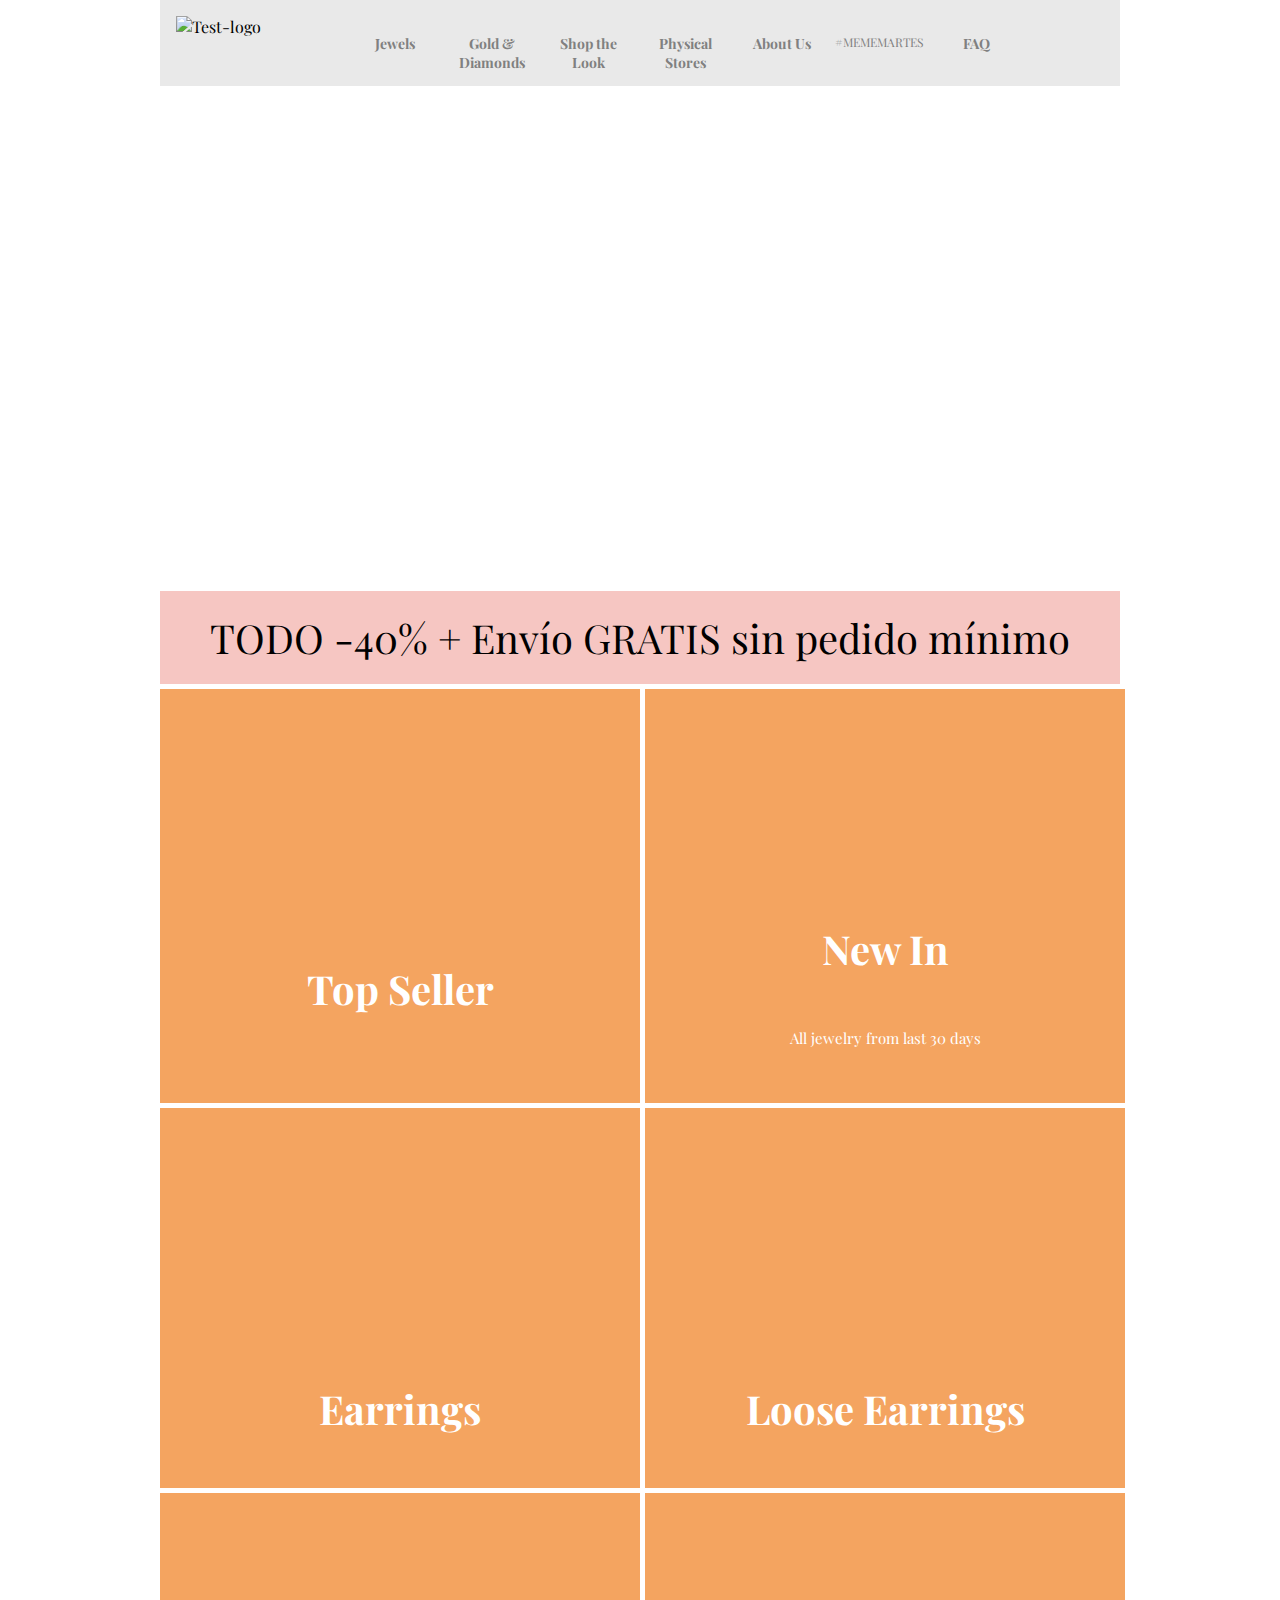
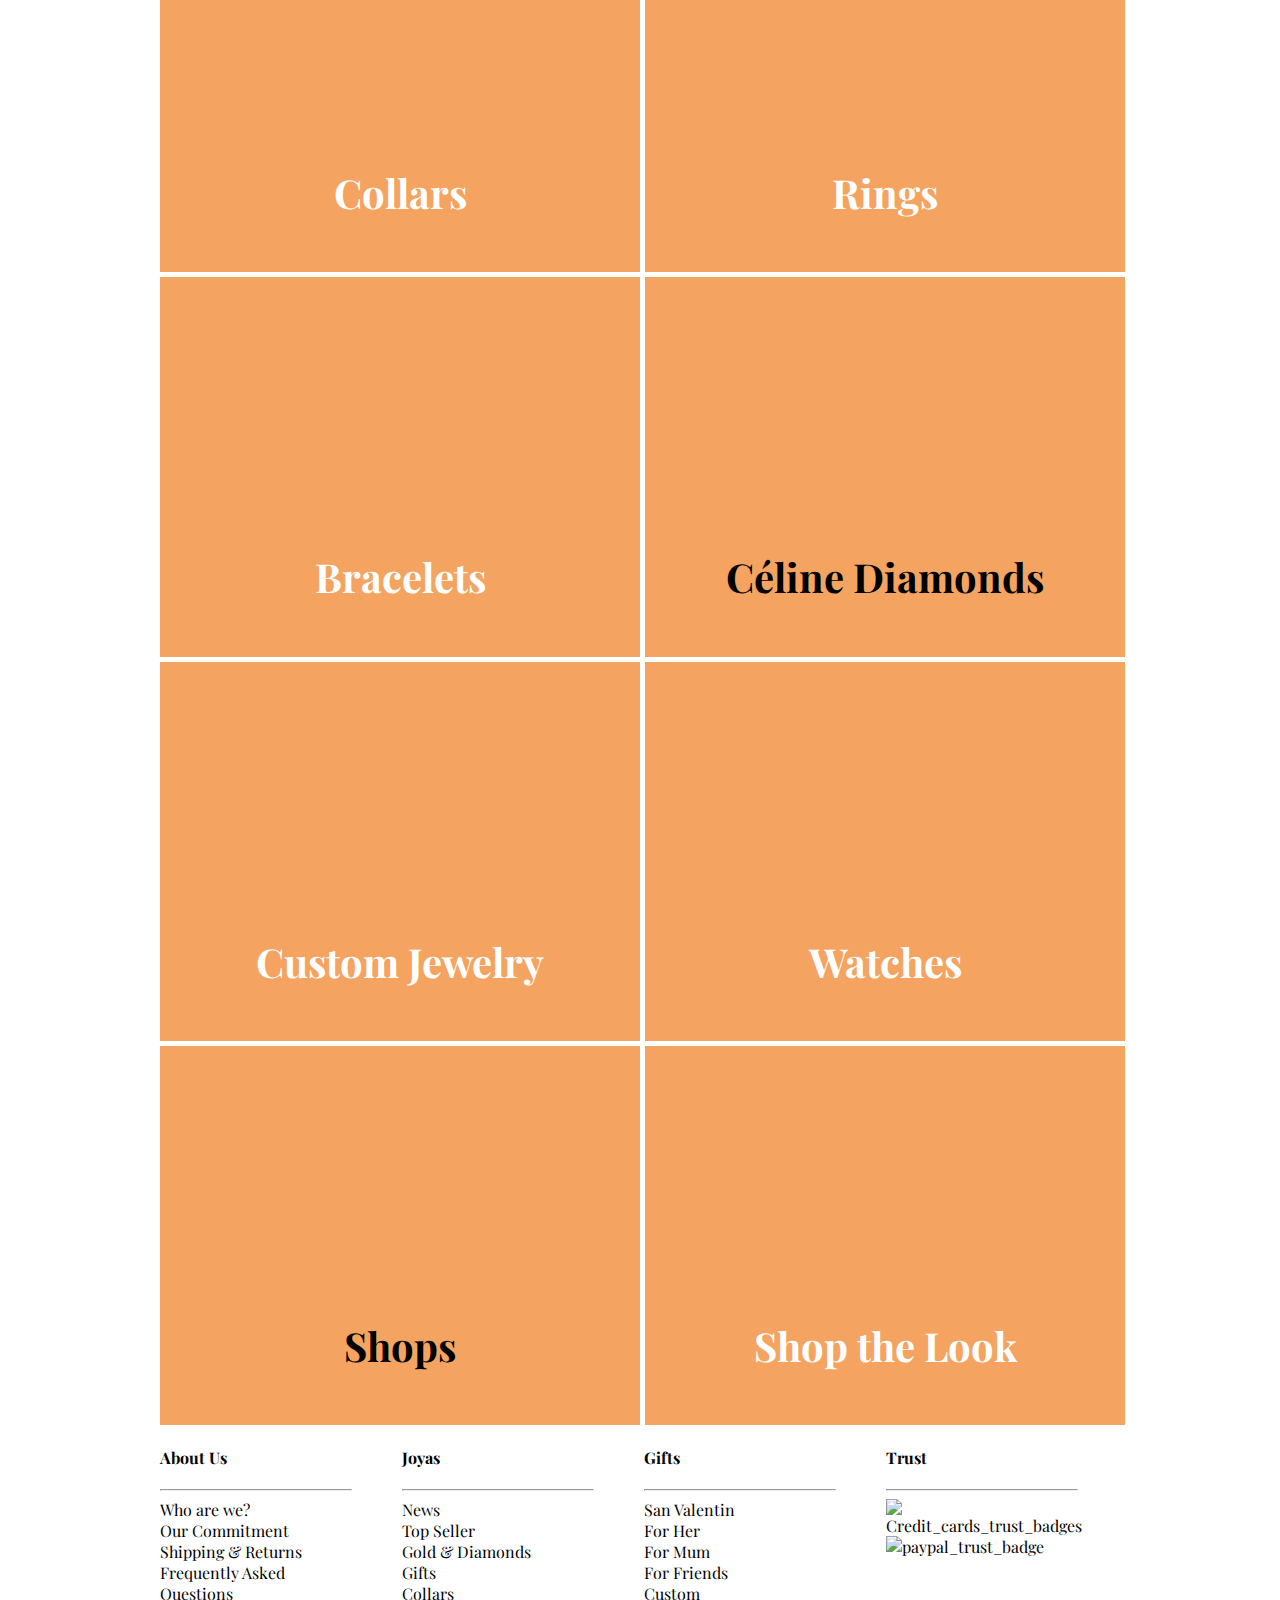
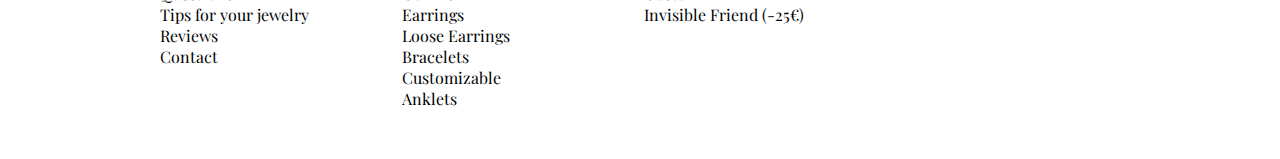
==== index.html @ 0b75e6f9 "Finished HomePag" ====
<!DOCTYPE html>
<html lang="en">
  <head>
    <meta charset="UTF-8" />
    <meta http-equiv="X-UA-Compatible" content="IE=edge" />
    <meta name="viewport" content="width=device-width, initial-scale=1.0" />
    <title>Web Site 2 Home Page</title>
    <link rel="stylesheet" href="style.css" />
  </head>
  <body>
    <div class="content_wrapper">
      <div class="header">
        <div class="logo">
            <img src="https://upload.wikimedia.org/wikipedia/commons/8/85/Logo-Test.png" alt="Test-logo" width="100%">
        </div>
        <nav class="navigation_menu">
          <a href="https://www.example.com/jewels"><h3>Jewels</h3></a>
          <a href="https://www.example.com/gold&diamonds"><h3>Gold & Diamonds</h3></a>
          <a href="https://www.example.com/shop_the_look"><h3>Shop the Look</h3></a>
          <a href="https://www.example.com/physical_stores"><h3>Physical Stores</h3></a>
          <a href="https://www.example.com/about_us"><h3>About Us</h3></a>
          <a href="https://www.example.com/mememartes"><h3></h3>#MEMEMARTES</h3></a>
          <a href="https://www.example.com/FAQ"><h3>FAQ</h3></a>
        </nav>
      </div>

      <div class="main_content">
        <div class="promo_banner">
          <div class="main_image"></div>
          <div class="banner_promo40">
            TODO -40% + Envío GRATIS sin pedido mínimo
          </div>
        </div>

        <div class="shop">
          <div class="Top_seller">
            <h4>Top Seller</h4>
          </div>

          <div class="new_in">
            <h4>New In</h4>
            <p>All jewelry from last 30 days</p>
          </div>

          <div class="Earrings">
            <h4>Earrings</h4>
          </div>

          <div class="Loose_Earrings">
            <h4>Loose Earrings</h4>
          </div>

          <div class="Collars">
            <h4>Collars</h4>
          </div>

          <div class="Rings">
            <h4>Rings</h4>
          </div>
          <div class="Bracelets">
            <h4>Bracelets</h4>
          </div>
          <div class="Céline_Diamonds">
            <h4>Céline Diamonds</h4>
          </div>
          <div class="Custom_jewelry">
            <h4>Custom Jewelry</h4>
          </div>
          <div class="Watches">
            <h4>Watches</h4>
          </div>

          <div class="Shops">
            <h4>Shops</h4>
          </div>

          <div class="Shop_the_Look">
            <h4>Shop the Look</h4>
          </div>

        </div>
      </div>

      <div class="footer">
        <div class="footer_nav_bar">
          <div class="Nosotros">
            <h4>About Us</h4>
            <hr />
            <li>Who are we?</li>
            <li>Our Commitment</li>
            <li>Shipping & Returns</li>
            <li>Frequently Asked Questions</li>
            <li>Tips for your jewelry</li>
            <li>Reviews</li>
            <li>Contact</li>
          </div>
          <div class="Joyas">
            <h4>Joyas</h4>
            <hr />
            <li>News</li>
            <li>Top Seller</li>
            <li>Gold & Diamonds</li>
            <li>Gifts</li>
            <li>Collars</li>
            <li>Earrings</li>
            <li>Loose Earrings</li>
            <li>Bracelets</li>
            <li>Customizable</li>
            <li>Anklets</li>
          </div>

          <div class="Regalos">
            <h4>Gifts</h4>
            <hr />
            <li>San Valentin</li>
            <li>For Her</li>
            <li>For Mum</li>
            <li>For Friends</li>
            <li>Custom</li>
            <li>Invisible Friend (-25€)</li>
          </div>
          
         <div class="Trust">
             <h4>Trust</h4>
             <hr />

            <img
             src="https://73wtqx1mav-flywheel.netdna-ssl.com/wp-content/uploads/2020/04/accepted-payment-trust-badge.jpg"
             alt="Credit_cards_trust_badges"
             width="100%"
            />

             <img src="https://www.clavistechnologies.com/wp-content/uploads/2017/02/paypal-logo-bw.png" alt="paypal_trust_badge" width="100%">
        </div>

    </div>
  </body>
</html>
---- style.css ----
@import url('https://fonts.googleapis.com/css2?family=Playfair+Display&display=swap');



body {
 font-family: 'Playfair Display', serif;
 max-width: 960px;
 margin: auto;
}
.content_wrapper {
margin: auto; 
}

 /* HEADER */

.header {
 display: grid;
 grid-template-columns: 20% 80%;
 background-color:#E9E9E9 ;
}

.logo {
 padding: 1em;
}

.navigation_menu {
 display: grid;
 grid-template-columns: repeat(7,1fr);
 font-size: 12px;
 text-align: center;
 padding-right: 100px;
 padding-top: 20px;
 gap: 10px;

 
}


 /* MAIN CONTENT */

.main_content {
 text-align: center;
 display: grid;
 grid-template-columns: 1fr;
 gap: 5px;
}

.main_image {
 height: 500px;
 background-image: url(https://images.pexels.com/photos/1338130/pexels-photo-1338130.jpeg?auto=compress&cs=tinysrgb&dpr=2&h=750&w=1260);
 background-size: cover;
 background-repeat: no-repeat;
 background-position: center;

}

 .promo_banner {
  display: grid;
  grid-template-columns: 1fr;
  gap: 5px;
  font-size: 40px;
  color: black;
 }

 .banner_promo40 {
  background-color: #F6C6C2;;
  padding-top: 20px;
  padding: 20px 0px 20px 0px;
 } 
 
 /* Shop Display */
 
 .shop {
  display: grid;
  grid-template-columns: 50% 50%;
  gap: 5px;
  font-size: 40px;
  color: white;
 }

 .shop > div {
  background-color: sandybrown;
  max-height: 468px;
  

  
 }

 .Top_seller {
  background-image: url(https://images.pexels.com/photos/458766/pexels-photo-458766.jpeg?auto=compress&cs=tinysrgb&h=750&w=1260);
  background-size: cover;
  background-position: bottom;
  padding-top: 220px;

  
  }

 .new_in {
  background-image: url(https://images.pexels.com/photos/1716539/pexels-photo-1716539.jpeg?auto=compress&cs=tinysrgb&h=750&w=1260);
 background-size: cover;
 background-position: center;
 padding-top: 180px;

 }

p {
 font-size: 15px;
 padding-bottom:40px;
}

 .Earrings {
  background-image: url(https://images.pexels.com/photos/7383107/pexels-photo-7383107.jpeg?auto=compress&cs=tinysrgb&h=750&w=1260);
  background-size: cover;
  background-position: center;
  padding-top: 220px;

 }
 .Loose_Earrings {
  background-image:url(https://images.pexels.com/photos/210645/pexels-photo-210645.jpeg?auto=compress&cs=tinysrgb&h=750&w=1260);
  background-size: cover;
  background-position: center;
  padding-top: 220px;

 }
 
 .Collars {
  background-image: url(https://images.pexels.com/photos/1454171/pexels-photo-1454171.jpeg?auto=compress&cs=tinysrgb&h=750&w=1260);
  background-size: cover;
  background-position: bottom;
  padding-top: 220px;

 }

 .Rings {
  background-image: url(https://images.pexels.com/photos/567952/pexels-photo-567952.jpeg?auto=compress&cs=tinysrgb&h=750&w=1260);
  background-size: cover;
  background-position: center;
  padding-top: 220px;

 }
 

 .Bracelets {
  background-image:url(https://images.pexels.com/photos/1191531/pexels-photo-1191531.jpeg?auto=compress&cs=tinysrgb&h=750&w=1260);
  background-size: cover;
  background-position: center;
  padding-top: 220px;

 }

 .Céline_Diamonds { 
  background-image:url(https://images.pexels.com/photos/3474504/pexels-photo-3474504.jpeg?auto=compress&cs=tinysrgb&h=750&w=1260);
  background-size: cover;
  padding-top: 220px;
  color: black;

 }

  .Custom_jewelry {
   background-image:url(https://images.pexels.com/photos/185489/pexels-photo-185489.jpeg?auto=compress&cs=tinysrgb&dpr=1&w=500);
   background-size: cover;
   background-position: center;
   padding-top: 220px;

  }
 

 .Watches {
  background-image:url(https://images.pexels.com/photos/157627/watch-fashion-accessories-clothes-157627.jpeg?auto=compress&cs=tinysrgb&h=750&w=1260);
  background-size: cover;
  background-position: bottom;
  padding-top: 220px;
 }

 .Shops {
  background-image:url(https://images.pexels.com/photos/3965545/pexels-photo-3965545.jpeg?auto=compress&cs=tinysrgb&h=750&w=1260);
  background-size: cover;
  background-position: center;
  color: black;
  padding-top: 220px;

 }

 .Shop_the_Look {
  background-image:url(https://images.pexels.com/photos/3064352/pexels-photo-3064352.jpeg?auto=compress&cs=tinysrgb&h=750&w=1260);
  background-size: cover;
  background-position: center;
  padding-top: 220px;

 }


 /* FOOTER */

.footer {
 display: grid;
 grid-template-columns: 1fr;
 padding-bottom: 50px;
}
 
.footer_nav_bar {
 display: grid;
 grid-template-columns: 20% 20% 20% 20%;
 gap: 50px;
}

hr {

}

li {
 list-style-type: none;
}

a:link {
 color: grey;
 text-decoration: none;
}
a:hover {
 color: black;
}
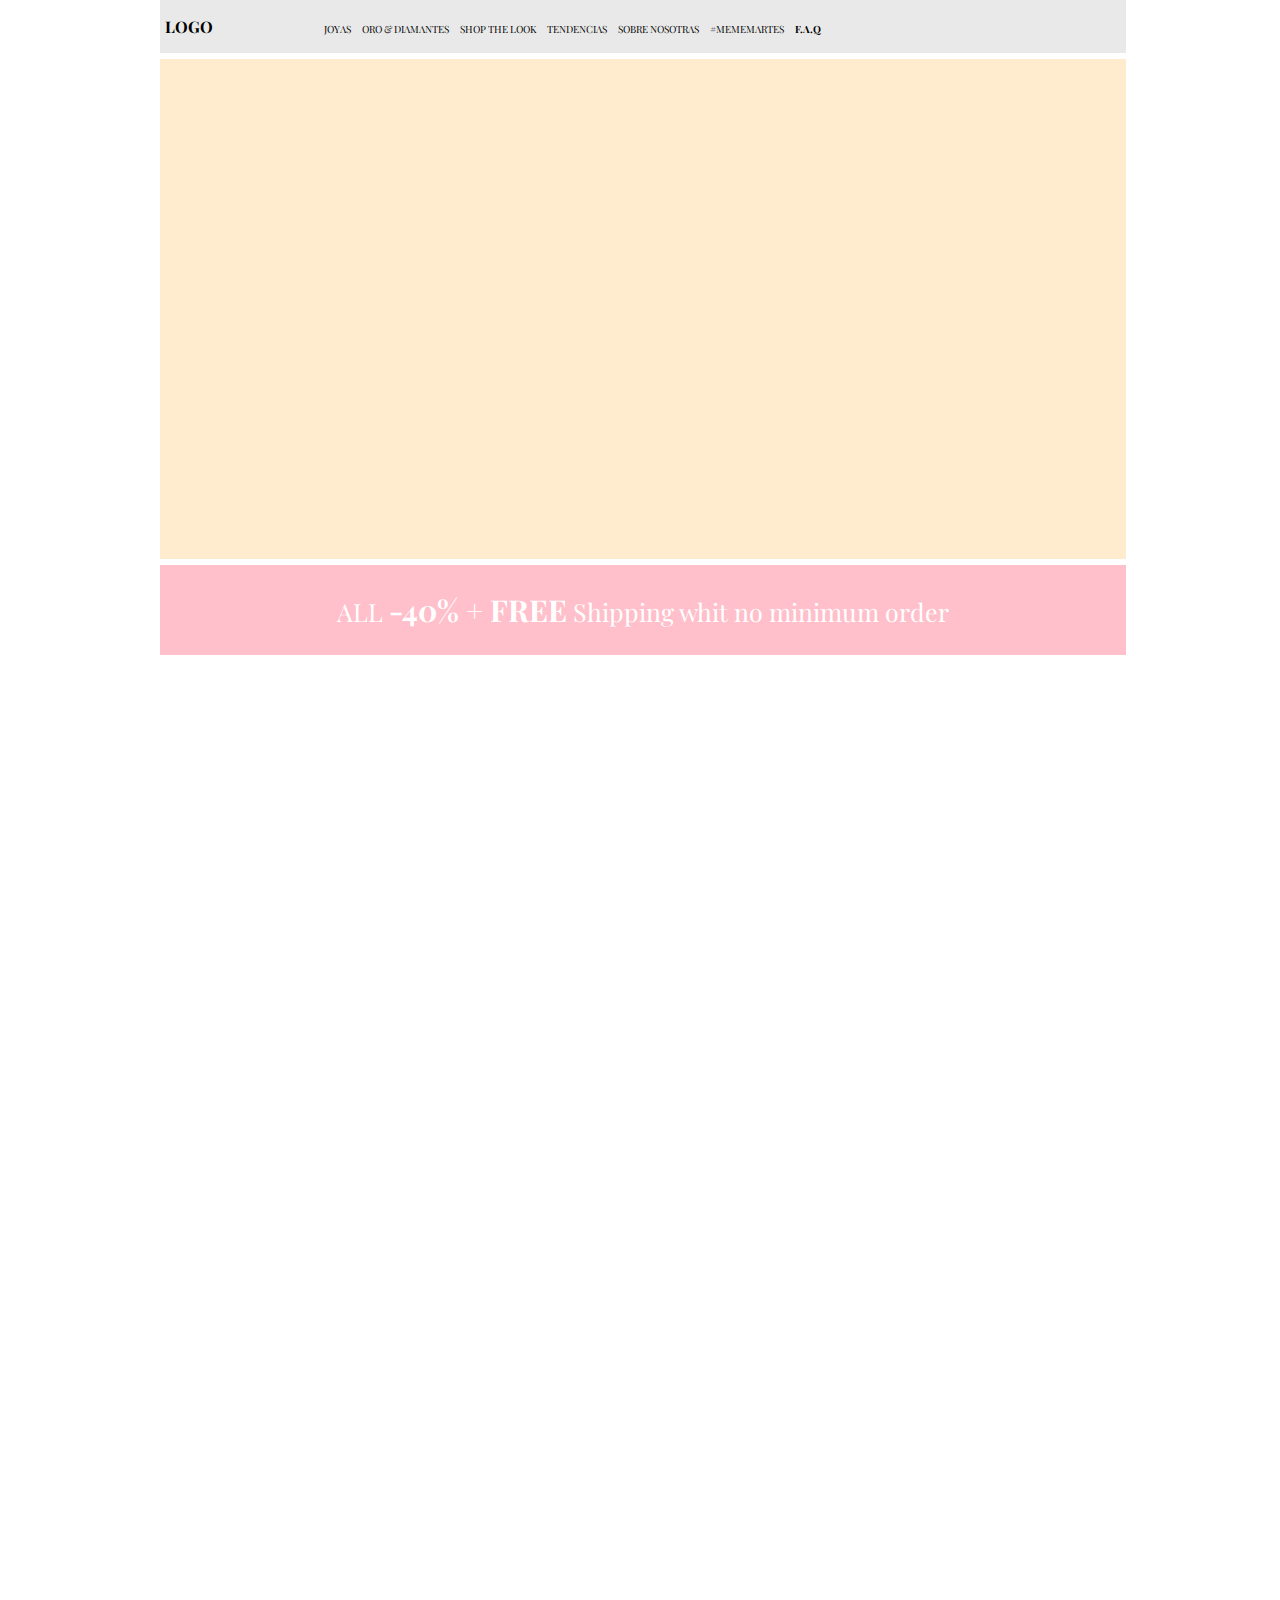
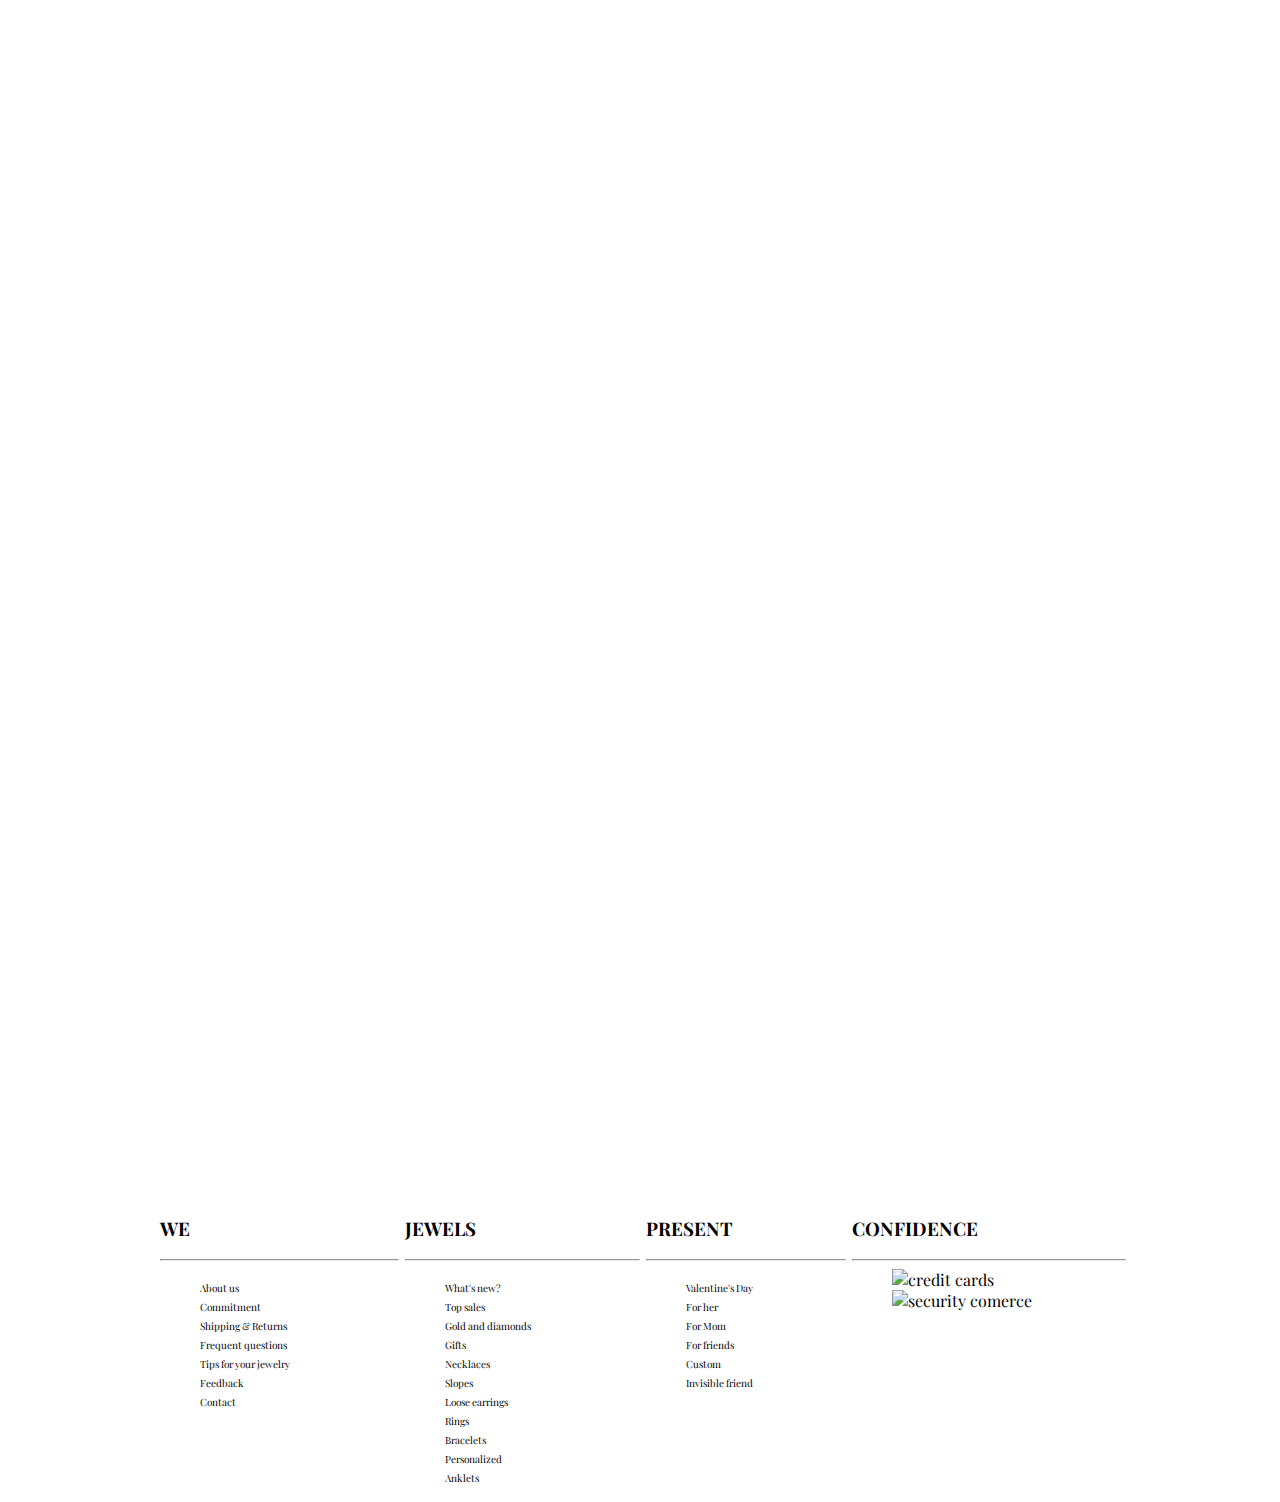
==== commit c5dc632b: "def 2day" ====
--- a/index.html
+++ b/index.html
@@ -1,138 +1,147 @@
 <!DOCTYPE html>
 <html lang="en">
-  <head>
-    <meta charset="UTF-8" />
-    <meta http-equiv="X-UA-Compatible" content="IE=edge" />
-    <meta name="viewport" content="width=device-width, initial-scale=1.0" />
-    <title>Web Site 2 Home Page</title>
-    <link rel="stylesheet" href="style.css" />
-  </head>
-  <body>
-    <div class="content_wrapper">
-      <div class="header">
-        <div class="logo">
-            <img src="https://upload.wikimedia.org/wikipedia/commons/8/85/Logo-Test.png" alt="Test-logo" width="100%">
-        </div>
-        <nav class="navigation_menu">
-          <a href="https://www.example.com/jewels"><h3>Jewels</h3></a>
-          <a href="https://www.example.com/gold&diamonds"><h3>Gold & Diamonds</h3></a>
-          <a href="https://www.example.com/shop_the_look"><h3>Shop the Look</h3></a>
-          <a href="https://www.example.com/physical_stores"><h3>Physical Stores</h3></a>
-          <a href="https://www.example.com/about_us"><h3>About Us</h3></a>
-          <a href="https://www.example.com/mememartes"><h3></h3>#MEMEMARTES</h3></a>
-          <a href="https://www.example.com/FAQ"><h3>FAQ</h3></a>
-        </nav>
-      </div>
+    <head>
+        <meta charset="UTF-8" />
+        <meta http-equiv="X-UA-Compatible" content="IE=edge" />
+        <meta name="viewport" content="width=device-width, initial-scale=1.0" />
+        <link rel="stylesheet" href="style.css">
+        <title>Document</title>
+    </head>
+    <body>
 
-      <div class="main_content">
-        <div class="promo_banner">
-          <div class="main_image"></div>
-          <div class="banner_promo40">
-            TODO -40% + Envío GRATIS sin pedido mínimo
-          </div>
+        <div class="content-box">
+
+            <div class="grid-container">
+
+                <div class="item1">
+
+                    <div class="container">
+
+                        <p class="item20">LOGO</p>
+
+                        <p class="item21"><a href="">JOYAS</a></p>
+                        <p class="item22"><a href="">ORO & DIAMANTES</a></p>
+                        <p class="item23"><a href="">SHOP THE LOOK</a></p>
+                        <p class="item24"><a href="">TENDENCIAS</a></p>
+                        <p class="item25"><a href="">SOBRE NOSOTRAS</a></p>
+                        <p class="item26"><a href="">#MEMEMARTES</a></p>
+
+                        <p class="item27"><a href="">F.A.Q</a></p>
+
+                    </div>
+
+                </div>
+
+                <div class="item2"></div>
+
+                <div class="item3">
+
+                    <p>ALL  <span class="free"> -40% + FREE</span> Shipping whit no minimum order</p>
+
+                </div>
+
+                    <div class="item4"><a href=""><h1>Top sales</h1></a></div>
+
+                    <div class="item5"><a href=""><h1>New in All jewels from the last 30 days</h1></a></div>
+
+                    <div class="item6"><a href=""><h1>Slopes</h1></a></div>
+
+                    <div class="item7"><a href=""><h1>Loose earrings</h1></a></div>
+
+                    <div class="item8"><a href=""><h1>Necklaces</h1></a></div>
+
+                    <div class="item9"><a href=""><h1>Rings</h1></a></div>
+
+                    <div class="item10"><a href=""><h1>Bracelets</h1></a></div>
+
+                    <div class="item11"><a href=""><h1>Céline Diamonds</h1></a></div>
+
+                    <div class="item12"><a href=""><h1>Custom jewelry</h1></a></div>
+
+                    <div class="item13"><a href=""><h1>Clocks</h1></a></div>
+
+                    <div class="item14"><a href=""><h1>Stores</h1></a></div>
+
+                    <div class="item15"><a href=""><h1>Shop the Look </h1></a></div>
+
+                <div class="item16">
+
+                    <h3>WE</h3>
+
+                    <hr>
+
+                    <ul>
+
+                        <li><a href="">About us</a></li>
+                        <li><a href="">Commitment</a></li>
+                        <li><a href="">Shipping & Returns</a></li>
+                        <li><a href="">Frequent questions</a></li>
+                        <li><a href="">Tips for your jewelry</a></li>
+                        <li><a href="">Feedback</a></li>
+                        <li><a href="">Contact</a></li>
+
+                    </ul>
+
+                </div>
+
+                <div class="item17">
+
+                    <h3>JEWELS</h3>
+
+                    <hr>
+
+                    <ul>
+
+                        <li><a href="">What's new?</a></li>
+                        <li><a href="">Top sales</a></li>
+                        <li><a href="">Gold and diamonds</a></li>
+                        <li><a href="">Gifts</a></li>
+                        <li><a href="">Necklaces</a></li>
+                        <li><a href="">Slopes</a></li>
+                        <li><a href="">Loose earrings</a></li>
+                        <li><a href="">Rings</a></li>
+                        <li><a href="">Bracelets</a></li>
+                        <li><a href="">Personalized</a></li>
+                        <li><a href="">Anklets</a></li>
+
+                    </ul>
+
+                </div>
+
+                <div class="item18">
+
+                    <h3>PRESENT</h3>
+
+                    <hr>
+
+                    <ul>
+
+                        <li><a href="">Valentine's Day</a></li>
+                        <li><a href="">For her</a></li>
+                        <li><a href="">For Mom</a></li>
+                        <li><a href="">For friends</a></li>
+                        <li><a href="">Custom</a></li>
+                        <li><a href="">Invisible friend</a></li>
+
+                    </ul>
+
+                </div>
+
+                <div class="item19">
+
+                    <h3>CONFIDENCE</h3>
+
+                    <hr>
+
+                    <img src="https://rutasmarineras.com/wp-content/uploads/2017/04/compraSeguraPie_1.png" alt="credit cards">
+                    <img src="https://oxatis.typepad.com/.a/6a00d8341d6ba153ef01bb090b6c63970d-600wi" alt="security comerce">
+
+                </div>
+
+            </div>
+
         </div>
 
-        <div class="shop">
-          <div class="Top_seller">
-            <h4>Top Seller</h4>
-          </div>
+    </body>
 
-          <div class="new_in">
-            <h4>New In</h4>
-            <p>All jewelry from last 30 days</p>
-          </div>
-
-          <div class="Earrings">
-            <h4>Earrings</h4>
-          </div>
-
-          <div class="Loose_Earrings">
-            <h4>Loose Earrings</h4>
-          </div>
-
-          <div class="Collars">
-            <h4>Collars</h4>
-          </div>
-
-          <div class="Rings">
-            <h4>Rings</h4>
-          </div>
-          <div class="Bracelets">
-            <h4>Bracelets</h4>
-          </div>
-          <div class="Céline_Diamonds">
-            <h4>Céline Diamonds</h4>
-          </div>
-          <div class="Custom_jewelry">
-            <h4>Custom Jewelry</h4>
-          </div>
-          <div class="Watches">
-            <h4>Watches</h4>
-          </div>
-
-          <div class="Shops">
-            <h4>Shops</h4>
-          </div>
-
-          <div class="Shop_the_Look">
-            <h4>Shop the Look</h4>
-          </div>
-
-        </div>
-      </div>
-
-      <div class="footer">
-        <div class="footer_nav_bar">
-          <div class="Nosotros">
-            <h4>About Us</h4>
-            <hr />
-            <li>Who are we?</li>
-            <li>Our Commitment</li>
-            <li>Shipping & Returns</li>
-            <li>Frequently Asked Questions</li>
-            <li>Tips for your jewelry</li>
-            <li>Reviews</li>
-            <li>Contact</li>
-          </div>
-          <div class="Joyas">
-            <h4>Joyas</h4>
-            <hr />
-            <li>News</li>
-            <li>Top Seller</li>
-            <li>Gold & Diamonds</li>
-            <li>Gifts</li>
-            <li>Collars</li>
-            <li>Earrings</li>
-            <li>Loose Earrings</li>
-            <li>Bracelets</li>
-            <li>Customizable</li>
-            <li>Anklets</li>
-          </div>
-
-          <div class="Regalos">
-            <h4>Gifts</h4>
-            <hr />
-            <li>San Valentin</li>
-            <li>For Her</li>
-            <li>For Mum</li>
-            <li>For Friends</li>
-            <li>Custom</li>
-            <li>Invisible Friend (-25€)</li>
-          </div>
-          
-         <div class="Trust">
-             <h4>Trust</h4>
-             <hr />
-
-            <img
-             src="https://73wtqx1mav-flywheel.netdna-ssl.com/wp-content/uploads/2020/04/accepted-payment-trust-badge.jpg"
-             alt="Credit_cards_trust_badges"
-             width="100%"
-            />
-
-             <img src="https://www.clavistechnologies.com/wp-content/uploads/2017/02/paypal-logo-bw.png" alt="paypal_trust_badge" width="100%">
-        </div>
-
-    </div>
-  </body>
 </html>
--- a/style.css
+++ b/style.css
@@ -1,221 +1,231 @@
 @import url('https://fonts.googleapis.com/css2?family=Playfair+Display&display=swap');
 
-
-
-body {
- font-family: 'Playfair Display', serif;
- max-width: 960px;
- margin: auto;
-}
-.content_wrapper {
-margin: auto; 
-}
-
- /* HEADER */
-
-.header {
- display: grid;
- grid-template-columns: 20% 80%;
- background-color:#E9E9E9 ;
-}
-
-.logo {
- padding: 1em;
-}
-
-.navigation_menu {
- display: grid;
- grid-template-columns: repeat(7,1fr);
- font-size: 12px;
- text-align: center;
- padding-right: 100px;
- padding-top: 20px;
- gap: 10px;
-
- 
-}
-
-
- /* MAIN CONTENT */
-
-.main_content {
- text-align: center;
- display: grid;
- grid-template-columns: 1fr;
- gap: 5px;
-}
-
-.main_image {
- height: 500px;
- background-image: url(https://images.pexels.com/photos/1338130/pexels-photo-1338130.jpeg?auto=compress&cs=tinysrgb&dpr=2&h=750&w=1260);
- background-size: cover;
- background-repeat: no-repeat;
- background-position: center;
-
-}
-
- .promo_banner {
-  display: grid;
-  grid-template-columns: 1fr;
-  gap: 5px;
-  font-size: 40px;
-  color: black;
- }
-
- .banner_promo40 {
-  background-color: #F6C6C2;;
-  padding-top: 20px;
-  padding: 20px 0px 20px 0px;
- } 
- 
- /* Shop Display */
- 
- .shop {
-  display: grid;
-  grid-template-columns: 50% 50%;
-  gap: 5px;
-  font-size: 40px;
-  color: white;
- }
-
- .shop > div {
-  background-color: sandybrown;
-  max-height: 468px;
-  
-
-  
- }
-
- .Top_seller {
-  background-image: url(https://images.pexels.com/photos/458766/pexels-photo-458766.jpeg?auto=compress&cs=tinysrgb&h=750&w=1260);
-  background-size: cover;
-  background-position: bottom;
-  padding-top: 220px;
-
-  
-  }
-
- .new_in {
-  background-image: url(https://images.pexels.com/photos/1716539/pexels-photo-1716539.jpeg?auto=compress&cs=tinysrgb&h=750&w=1260);
- background-size: cover;
- background-position: center;
- padding-top: 180px;
-
- }
-
-p {
- font-size: 15px;
- padding-bottom:40px;
-}
-
- .Earrings {
-  background-image: url(https://images.pexels.com/photos/7383107/pexels-photo-7383107.jpeg?auto=compress&cs=tinysrgb&h=750&w=1260);
-  background-size: cover;
-  background-position: center;
-  padding-top: 220px;
-
- }
- .Loose_Earrings {
-  background-image:url(https://images.pexels.com/photos/210645/pexels-photo-210645.jpeg?auto=compress&cs=tinysrgb&h=750&w=1260);
-  background-size: cover;
-  background-position: center;
-  padding-top: 220px;
-
- }
- 
- .Collars {
-  background-image: url(https://images.pexels.com/photos/1454171/pexels-photo-1454171.jpeg?auto=compress&cs=tinysrgb&h=750&w=1260);
-  background-size: cover;
-  background-position: bottom;
-  padding-top: 220px;
-
- }
-
- .Rings {
-  background-image: url(https://images.pexels.com/photos/567952/pexels-photo-567952.jpeg?auto=compress&cs=tinysrgb&h=750&w=1260);
-  background-size: cover;
-  background-position: center;
-  padding-top: 220px;
-
- }
- 
-
- .Bracelets {
-  background-image:url(https://images.pexels.com/photos/1191531/pexels-photo-1191531.jpeg?auto=compress&cs=tinysrgb&h=750&w=1260);
-  background-size: cover;
-  background-position: center;
-  padding-top: 220px;
-
- }
-
- .Céline_Diamonds { 
-  background-image:url(https://images.pexels.com/photos/3474504/pexels-photo-3474504.jpeg?auto=compress&cs=tinysrgb&h=750&w=1260);
-  background-size: cover;
-  padding-top: 220px;
-  color: black;
-
- }
-
-  .Custom_jewelry {
-   background-image:url(https://images.pexels.com/photos/185489/pexels-photo-185489.jpeg?auto=compress&cs=tinysrgb&dpr=1&w=500);
-   background-size: cover;
-   background-position: center;
-   padding-top: 220px;
-
-  }
- 
-
- .Watches {
-  background-image:url(https://images.pexels.com/photos/157627/watch-fashion-accessories-clothes-157627.jpeg?auto=compress&cs=tinysrgb&h=750&w=1260);
-  background-size: cover;
-  background-position: bottom;
-  padding-top: 220px;
- }
-
- .Shops {
-  background-image:url(https://images.pexels.com/photos/3965545/pexels-photo-3965545.jpeg?auto=compress&cs=tinysrgb&h=750&w=1260);
-  background-size: cover;
-  background-position: center;
-  color: black;
-  padding-top: 220px;
-
- }
-
- .Shop_the_Look {
-  background-image:url(https://images.pexels.com/photos/3064352/pexels-photo-3064352.jpeg?auto=compress&cs=tinysrgb&h=750&w=1260);
-  background-size: cover;
-  background-position: center;
-  padding-top: 220px;
-
- }
-
-
- /* FOOTER */
-
-.footer {
- display: grid;
- grid-template-columns: 1fr;
- padding-bottom: 50px;
-}
- 
-.footer_nav_bar {
- display: grid;
- grid-template-columns: 20% 20% 20% 20%;
- gap: 50px;
-}
-
-hr {
-
-}
-
-li {
- list-style-type: none;
-}
-
-a:link {
- color: grey;
- text-decoration: none;
-}
-a:hover {
- color: black;
+body{
+    font-family: 'Playfair Display', serif;
+    margin: auto;
+    max-width: 960px;
+}
+
+a{
+    text-decoration: none;
+    color: black;
+    font-size: 10px;
+}
+
+.grid-container{
+    display: grid;
+    max-width: 960px;
+    grid-template-areas: 'auto auto auto auto';
+    column-gap: 6px;
+    row-gap: 6px;
+}
+
+.item1{
+    grid-column: 1 / 5;
+}
+
+.item2{
+    grid-column: 1 / 5;
+    background: url(https://images.pexels.com/photos/916344/pexels-photo-916344.jpeg?auto=compress&cs=tinysrgb&h=750&w=1260);
+    height: 500px;
+    background-repeat: no-repeat;
+    background-size: cover;
+    background-position-y: -200px;
+    background-color: blanchedalmond;
+}
+
+.item3{
+    grid-column: 1 / 5;
+    background-color: pink;
+    color: white;
+    font-size: 25px;
+    text-align: center;
+}
+
+.item4{
+    grid-column: 1 / 3;
+    background: url(https://images.pexels.com/photos/2876035/pexels-photo-2876035.jpeg?auto=compress&cs=tinysrgb&h=750&w=1260);
+    background-position-y: 0px;
+    background-position-x: -50px;
+    width: 480px;
+    height: 350px;
+}
+
+.item5{
+    grid-column: 3 / 5;
+    background: url(https://images.pexels.com/photos/1913161/pexels-photo-1913161.jpeg?auto=compress&cs=tinysrgb&h=750&w=1260);
+    background-position-y: -150px;
+    background-position-x: -20px;
+    width: 480px;
+    height: 350px;
+}
+
+.item6{
+    grid-column: 1 / 3;
+    background: url(https://images.pexels.com/photos/3214241/pexels-photo-3214241.jpeg?auto=compress&cs=tinysrgb&h=750&w=1260);
+    background-position-y: 0px;
+    background-position-x: -150px;
+    width: 480px;
+    height: 350px;
+}
+
+.item7{
+    grid-column: 3 / 5;
+    background: url(https://images.pexels.com/photos/8058602/pexels-photo-8058602.jpeg?auto=compress&cs=tinysrgb&dpr=1&w=500);
+    background-position-y: -15px;
+    background-position-x: -20px;
+    width: 480px;
+    height: 350px;
+}
+
+.item8{
+    grid-column: 1 / 3;
+    background: url(https://images.pexels.com/photos/3891029/pexels-photo-3891029.jpeg?auto=compress&cs=tinysrgb&h=750&w=1260);
+    background-size: contain;
+    background-size: 120%;
+    width: 480px;
+    height: 350px;
+}
+
+.item9{
+    grid-column: 3 / 5;
+    background: url(https://images.pexels.com/photos/94843/pexels-photo-94843.jpeg?auto=compress&cs=tinysrgb&h=750&w=1260);
+    background-size: contain;
+    background-size: 120%;
+    width: 480px;
+    height: 350px;
+}
+
+.item10{
+    grid-column: 1 / 3;
+    background: url(https://images.pexels.com/photos/1191536/pexels-photo-1191536.jpeg?auto=compress&cs=tinysrgb&h=750&w=1260);
+    background-position-y: -200px;
+    background-position-x: 0px;
+    width: 480px;
+    height: 350px;
+}
+
+.item11{
+    grid-column: 3 / 5;
+    background: url(https://images.pexels.com/photos/2735970/pexels-photo-2735970.jpeg?auto=compress&cs=tinysrgb&h=750&w=1260);
+    background-position-y: -200px;
+    background-position-x: -100px;
+    width: 480px;
+    height: 350px;
+}
+
+.item12{
+    grid-column: 1 / 3;
+    background: url(https://images.pexels.com/photos/3794119/pexels-photo-3794119.jpeg?auto=compress&cs=tinysrgb&h=750&w=1260);
+    background-position-y: -150px;
+    background-position-x: -20px;
+    width: 480px;
+    height: 350px;
+}
+
+.item13{
+    grid-column: 3 / 5;
+    background: url(https://images.pexels.com/photos/380782/pexels-photo-380782.jpeg?auto=compress&cs=tinysrgb&h=750&w=1260);
+    background-position-y: -230px;
+    background-position-x: -20px;
+    width: 480px;
+    height: 350px;
+}
+
+.item14{
+    grid-column: 1 / 3;
+    background: url(https://images.pexels.com/photos/1050244/pexels-photo-1050244.jpeg?auto=compress&cs=tinysrgb&h=750&w=1260);
+    background-size: contain;
+    background-size: 120%;
+    width: 480px;
+    height: 350px;
+}
+
+.item15{
+    grid-column: 3 / 5;
+    background: url(https://images.pexels.com/photos/265906/pexels-photo-265906.jpeg?auto=compress&cs=tinysrgb&h=750&w=1260);
+    background-size: contain;
+    background-size: 130%;
+    background-position-y: 0px;
+    background-position-x: -90px;
+    width: 480px;
+    height: 350px;
+}
+
+.item16{
+    color: black;
+}
+
+.item17{
+    color: black;
+}
+
+.item18{
+    color: black;
+    min-width: 200px;
+}
+
+.item19{
+    color: black;
+}
+
+.item19 img{
+    margin-left: 40px;
+    width: 200px;
+    height: 140px;
+}
+
+.item20{
+    color: black;
+    font-weight: bold;
+    padding-right: 100px;
+}
+
+.item27{
+    font-weight: bold;
+    padding-right: 300px;
+}
+
+.free{
+    font-weight: bold;
+    font-size: 30px;
+}
+
+.item16 .item17 .item18 .item19 {
+    color: black;
+    list-style-type: none;
+    height: 600px;
+}
+
+li{
+    list-style-type: none;
+    margin: 0px;
+    padding: 0px;
+    font-size: 14px;
+}
+
+.container{
+    display: grid;
+    grid-template-areas: 'auto auto auto auto auto auto auto auto';
+    background-color: #e9e9e9;
+    text-align: center;
+}
+
+.container a:hover{
+    color: grey;
+}
+
+.container a:link{
+    color: grey;
+}
+
+hr{
+    border-color: #e9e9e9;
+}
+
+h1{
+    text-align: center;
+    color: white;
+    margin-top: 240px;
+    font-size: 40px;
 }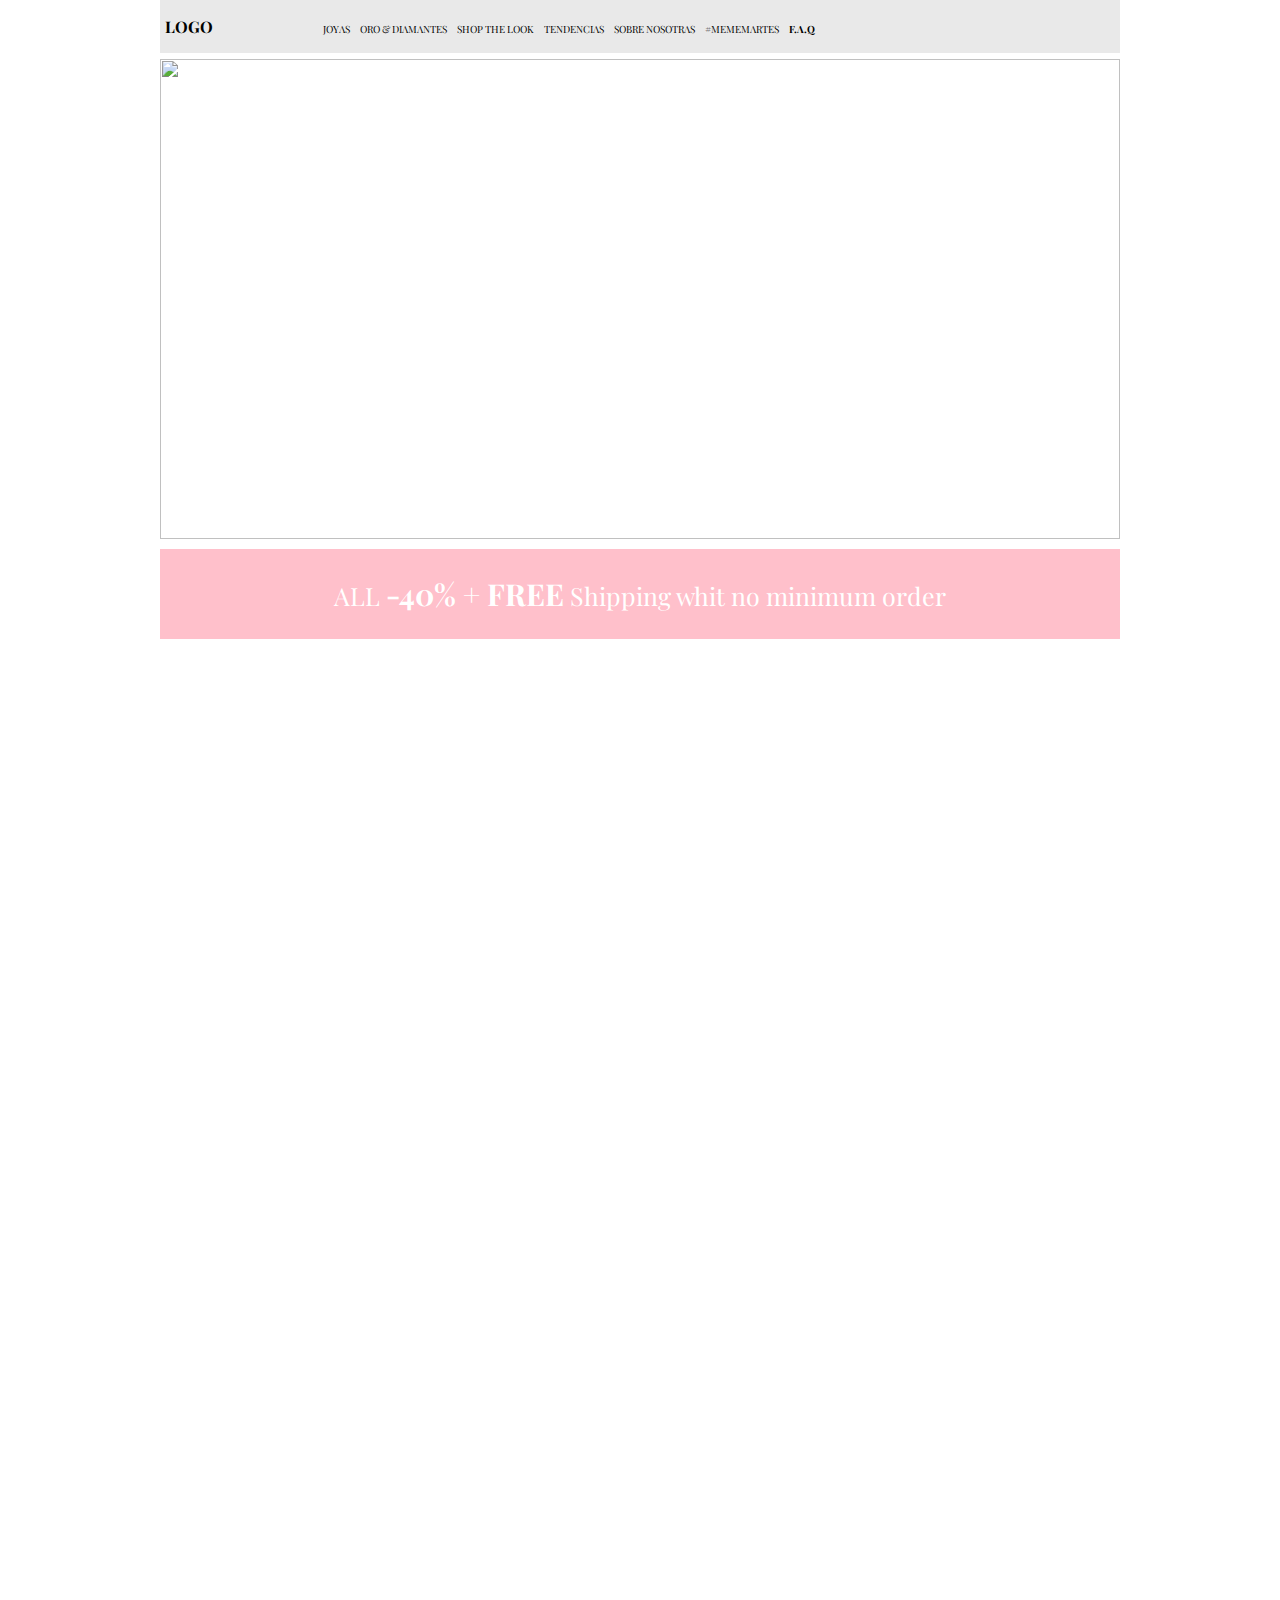
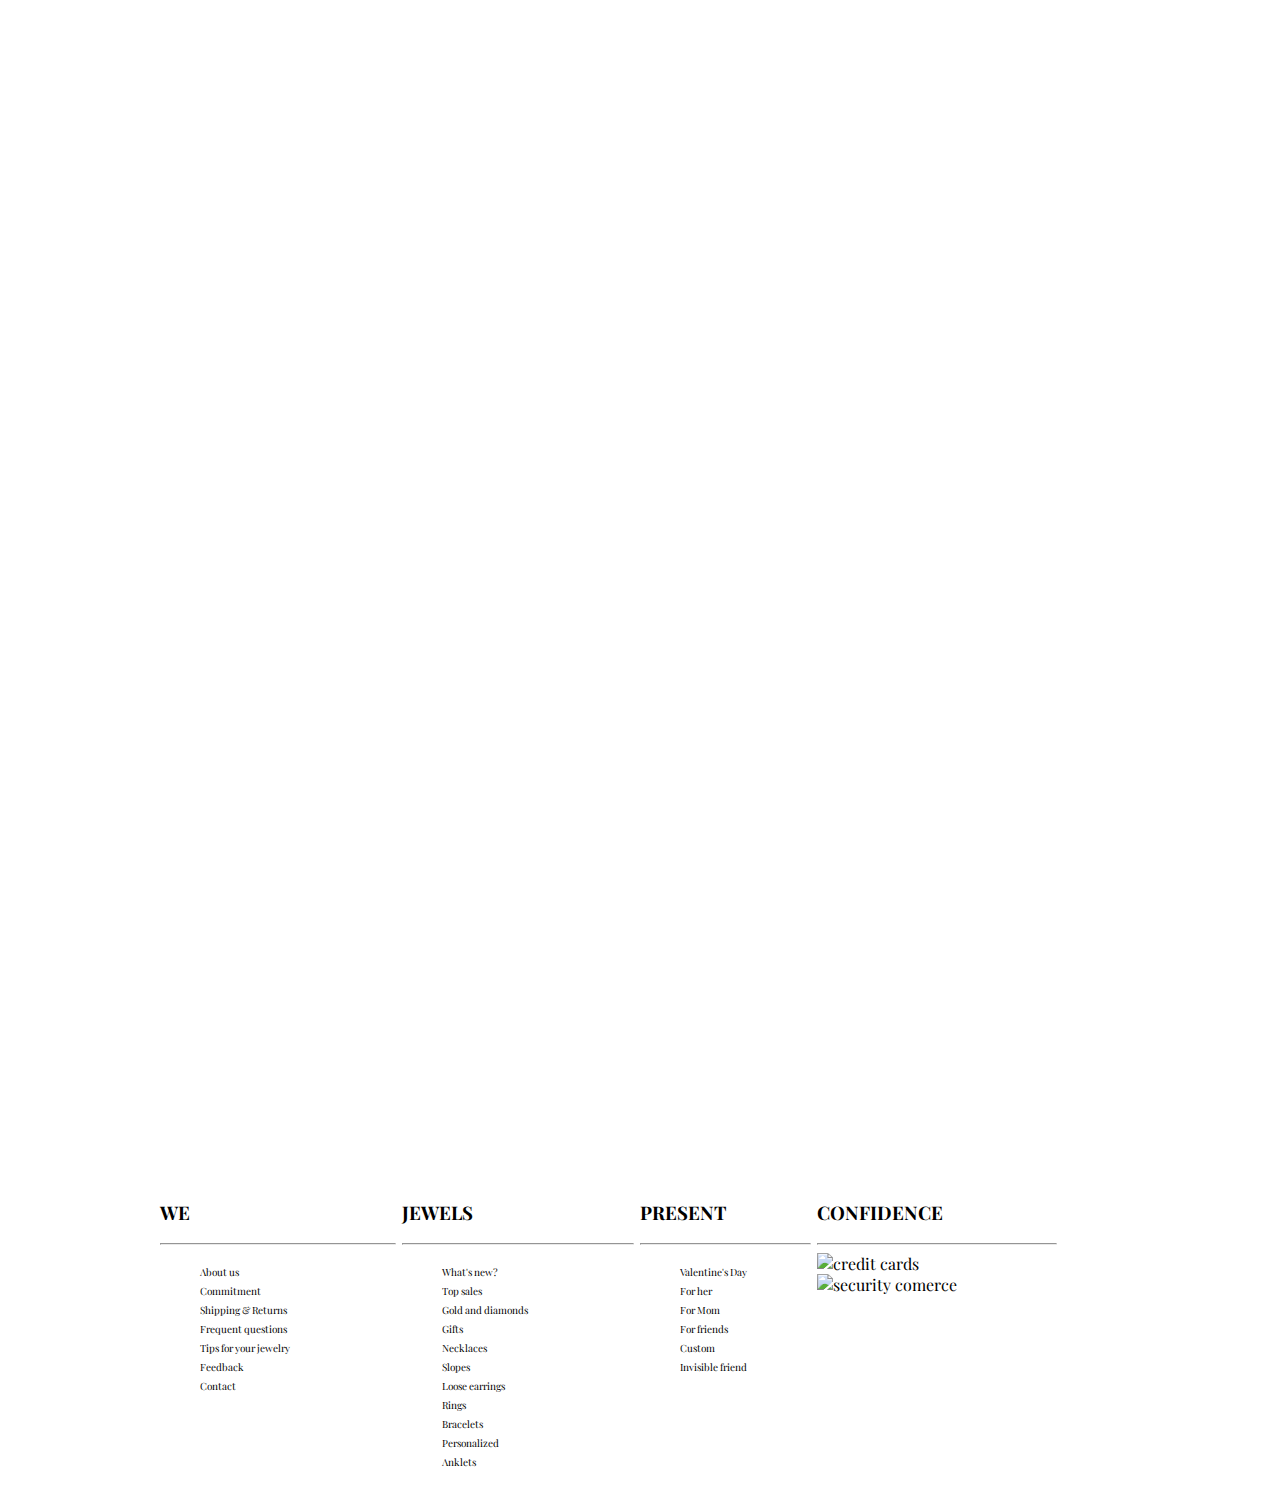
==== commit 60d7cf00: "1" ====
--- a/index.html
+++ b/index.html
@@ -8,8 +8,6 @@
         <title>Document</title>
     </head>
     <body>
-
-        <div class="content-box">
 
             <div class="grid-container">
 
@@ -32,7 +30,9 @@
 
                 </div>
 
-                <div class="item2"></div>
+                <div class="item2">
+                    <img src="https://images.pexels.com/photos/1338130/pexels-photo-1338130.jpeg?auto=compress&cs=tinysrgb&dpr=2&h=750&w=1260"  width="100%" height="480px">
+                </div>
 
                 <div class="item3">
 
@@ -40,7 +40,11 @@
 
                 </div>
 
-                    <div class="item4"><a href=""><h1>Top sales</h1></a></div>
+                    <div class="item4"><a href="">
+                        
+                        <!-- <a><img src="https://images.pexels.com/photos/458766/pexels-photo-458766.jpeg?auto=compress&cs=tinysrgb&h=750&w=1260" width="100%" height="100%"></a> -->
+
+                        <h1>Top sales</h1></a></div>
 
                     <div class="item5"><a href=""><h1>New in All jewels from the last 30 days</h1></a></div>
 
@@ -133,15 +137,13 @@
 
                     <hr>
 
-                    <img src="https://rutasmarineras.com/wp-content/uploads/2017/04/compraSeguraPie_1.png" alt="credit cards">
-                    <img src="https://oxatis.typepad.com/.a/6a00d8341d6ba153ef01bb090b6c63970d-600wi" alt="security comerce">
+                    <img src="https://73wtqx1mav-flywheel.netdna-ssl.com/wp-content/uploads/2020/04/accepted-payment-trust-badge.jpg" alt="credit cards" width="80%">
+                    <img src="https://www.clavistechnologies.com/wp-content/uploads/2017/02/paypal-logo-bw.png" alt="security comerce" width="80%">
 
                 </div>
 
             </div>
 
-        </div>
-
     </body>
 
 </html>
--- a/style.css
+++ b/style.css
@@ -14,10 +14,11 @@
 
 .grid-container{
     display: grid;
-    max-width: 960px;
+    width: 100%;
     grid-template-areas: 'auto auto auto auto';
     column-gap: 6px;
     row-gap: 6px;
+    margin: auto;
 }
 
 .item1{
@@ -26,12 +27,6 @@
 
 .item2{
     grid-column: 1 / 5;
-    background: url(https://images.pexels.com/photos/916344/pexels-photo-916344.jpeg?auto=compress&cs=tinysrgb&h=750&w=1260);
-    height: 500px;
-    background-repeat: no-repeat;
-    background-size: cover;
-    background-position-y: -200px;
-    background-color: blanchedalmond;
 }
 
 .item3{
@@ -44,135 +39,131 @@
 
 .item4{
     grid-column: 1 / 3;
-    background: url(https://images.pexels.com/photos/2876035/pexels-photo-2876035.jpeg?auto=compress&cs=tinysrgb&h=750&w=1260);
-    background-position-y: 0px;
-    background-position-x: -50px;
-    width: 480px;
+    background-image: url(https://images.pexels.com/photos/458766/pexels-photo-458766.jpeg?auto=compress&cs=tinysrgb&h=750&w=1260);
+
+    background-size: cover;
+    width: 100%;
+    max-width: 480px;
     height: 350px;
 }
 
 .item5{
     grid-column: 3 / 5;
-    background: url(https://images.pexels.com/photos/1913161/pexels-photo-1913161.jpeg?auto=compress&cs=tinysrgb&h=750&w=1260);
-    background-position-y: -150px;
-    background-position-x: -20px;
-    width: 480px;
+    background-image: url(https://images.pexels.com/photos/1716539/pexels-photo-1716539.jpeg?auto=compress&cs=tinysrgb&h=750&w=1260);
+    background-size: cover;
+    width: 100%;
+    max-width: 480px;
     height: 350px;
 }
 
 .item6{
     grid-column: 1 / 3;
-    background: url(https://images.pexels.com/photos/3214241/pexels-photo-3214241.jpeg?auto=compress&cs=tinysrgb&h=750&w=1260);
-    background-position-y: 0px;
-    background-position-x: -150px;
-    width: 480px;
+    background-image: url(https://images.pexels.com/photos/7383107/pexels-photo-7383107.jpeg?auto=compress&cs=tinysrgb&h=750&w=1260);
+    background-size: cover;
+    width: 100%;
+    max-width: 480px;
     height: 350px;
 }
 
 .item7{
     grid-column: 3 / 5;
-    background: url(https://images.pexels.com/photos/8058602/pexels-photo-8058602.jpeg?auto=compress&cs=tinysrgb&dpr=1&w=500);
-    background-position-y: -15px;
-    background-position-x: -20px;
-    width: 480px;
+    background-image:url(https://images.pexels.com/photos/210645/pexels-photo-210645.jpeg?auto=compress&cs=tinysrgb&h=750&w=1260);
+    background-size: cover;
+    width: 100%;
+    max-width: 480px;
     height: 350px;
 }
 
 .item8{
     grid-column: 1 / 3;
-    background: url(https://images.pexels.com/photos/3891029/pexels-photo-3891029.jpeg?auto=compress&cs=tinysrgb&h=750&w=1260);
-    background-size: contain;
-    background-size: 120%;
-    width: 480px;
+    background-image: url(https://images.pexels.com/photos/1454171/pexels-photo-1454171.jpeg?auto=compress&cs=tinysrgb&h=750&w=1260);
+    background-size: cover;
+    width: 100%;
+    max-width: 480px;
     height: 350px;
 }
 
 .item9{
     grid-column: 3 / 5;
-    background: url(https://images.pexels.com/photos/94843/pexels-photo-94843.jpeg?auto=compress&cs=tinysrgb&h=750&w=1260);
-    background-size: contain;
-    background-size: 120%;
-    width: 480px;
+    background-image: url(https://images.pexels.com/photos/567952/pexels-photo-567952.jpeg?auto=compress&cs=tinysrgb&h=750&w=1260);
+    background-size: cover;
+    width: 100%;
+    max-width: 480px;
     height: 350px;
 }
 
 .item10{
     grid-column: 1 / 3;
-    background: url(https://images.pexels.com/photos/1191536/pexels-photo-1191536.jpeg?auto=compress&cs=tinysrgb&h=750&w=1260);
-    background-position-y: -200px;
-    background-position-x: 0px;
-    width: 480px;
+    background-image:url(https://images.pexels.com/photos/1191531/pexels-photo-1191531.jpeg?auto=compress&cs=tinysrgb&h=750&w=1260);
+    background-size: cover;
+    width: 100%;
+    max-width: 480px;
     height: 350px;
 }
 
 .item11{
     grid-column: 3 / 5;
-    background: url(https://images.pexels.com/photos/2735970/pexels-photo-2735970.jpeg?auto=compress&cs=tinysrgb&h=750&w=1260);
-    background-position-y: -200px;
-    background-position-x: -100px;
-    width: 480px;
+    background-image:url(https://images.pexels.com/photos/3474504/pexels-photo-3474504.jpeg?auto=compress&cs=tinysrgb&h=750&w=1260);
+    background-size: cover;
+    width: 100%;
+    max-width: 480px;
     height: 350px;
 }
 
 .item12{
     grid-column: 1 / 3;
-    background: url(https://images.pexels.com/photos/3794119/pexels-photo-3794119.jpeg?auto=compress&cs=tinysrgb&h=750&w=1260);
-    background-position-y: -150px;
-    background-position-x: -20px;
-    width: 480px;
+    background-image:url(https://images.pexels.com/photos/185489/pexels-photo-185489.jpeg?auto=compress&cs=tinysrgb&dpr=1&w=500);
+    background-size: cover;
+    width: 100%;
+    max-width: 480px;
     height: 350px;
 }
 
 .item13{
     grid-column: 3 / 5;
-    background: url(https://images.pexels.com/photos/380782/pexels-photo-380782.jpeg?auto=compress&cs=tinysrgb&h=750&w=1260);
-    background-position-y: -230px;
-    background-position-x: -20px;
-    width: 480px;
+    background-image:url(https://images.pexels.com/photos/157627/watch-fashion-accessories-clothes-157627.jpeg?auto=compress&cs=tinysrgb&h=750&w=1260);
+    background-size: cover;
+    width: 100%;
+    max-width: 480px;
     height: 350px;
 }
 
 .item14{
     grid-column: 1 / 3;
-    background: url(https://images.pexels.com/photos/1050244/pexels-photo-1050244.jpeg?auto=compress&cs=tinysrgb&h=750&w=1260);
-    background-size: contain;
-    background-size: 120%;
-    width: 480px;
+    background-image:url(https://images.pexels.com/photos/3965545/pexels-photo-3965545.jpeg?auto=compress&cs=tinysrgb&h=750&w=1260);
+    background-size: cover;
+    width: 100%;
+    max-width: 480px;
     height: 350px;
 }
 
 .item15{
     grid-column: 3 / 5;
-    background: url(https://images.pexels.com/photos/265906/pexels-photo-265906.jpeg?auto=compress&cs=tinysrgb&h=750&w=1260);
-    background-size: contain;
-    background-size: 130%;
-    background-position-y: 0px;
-    background-position-x: -90px;
-    width: 480px;
+    background-image:url(https://images.pexels.com/photos/3064352/pexels-photo-3064352.jpeg?auto=compress&cs=tinysrgb&h=750&w=1260);
+    background-size: cover;
+    width: 100%;
+    max-width: 480px;
     height: 350px;
 }
 
 .item16{
     color: black;
+    width: 100%;
 }
 
 .item17{
     color: black;
+    width: 100%;
 }
 
 .item18{
     color: black;
-    min-width: 200px;
+    width: 100%;
 }
 
 .item19{
     color: black;
-}
-
-.item19 img{
-    margin-left: 40px;
-    width: 200px;
-    height: 140px;
+    max-width: 240px;
 }
 
 .item20{
@@ -194,13 +185,14 @@
 .item16 .item17 .item18 .item19 {
     color: black;
     list-style-type: none;
-    height: 600px;
+    height: 100%;
+    width: 100%;
 }
 
 li{
     list-style-type: none;
-    margin: 0px;
-    padding: 0px;
+    margin: 0;
+    padding: 0;
     font-size: 14px;
 }
 
@@ -209,6 +201,7 @@
     grid-template-areas: 'auto auto auto auto auto auto auto auto';
     background-color: #e9e9e9;
     text-align: center;
+    width: 100%;
 }
 
 .container a:hover{
@@ -226,6 +219,11 @@
 h1{
     text-align: center;
     color: white;
-    margin-top: 240px;
+    margin-top: 200px;
     font-size: 40px;
+    padding: 95px;
+}
+
+.item5 h1{
+    margin-top: 90px;
 }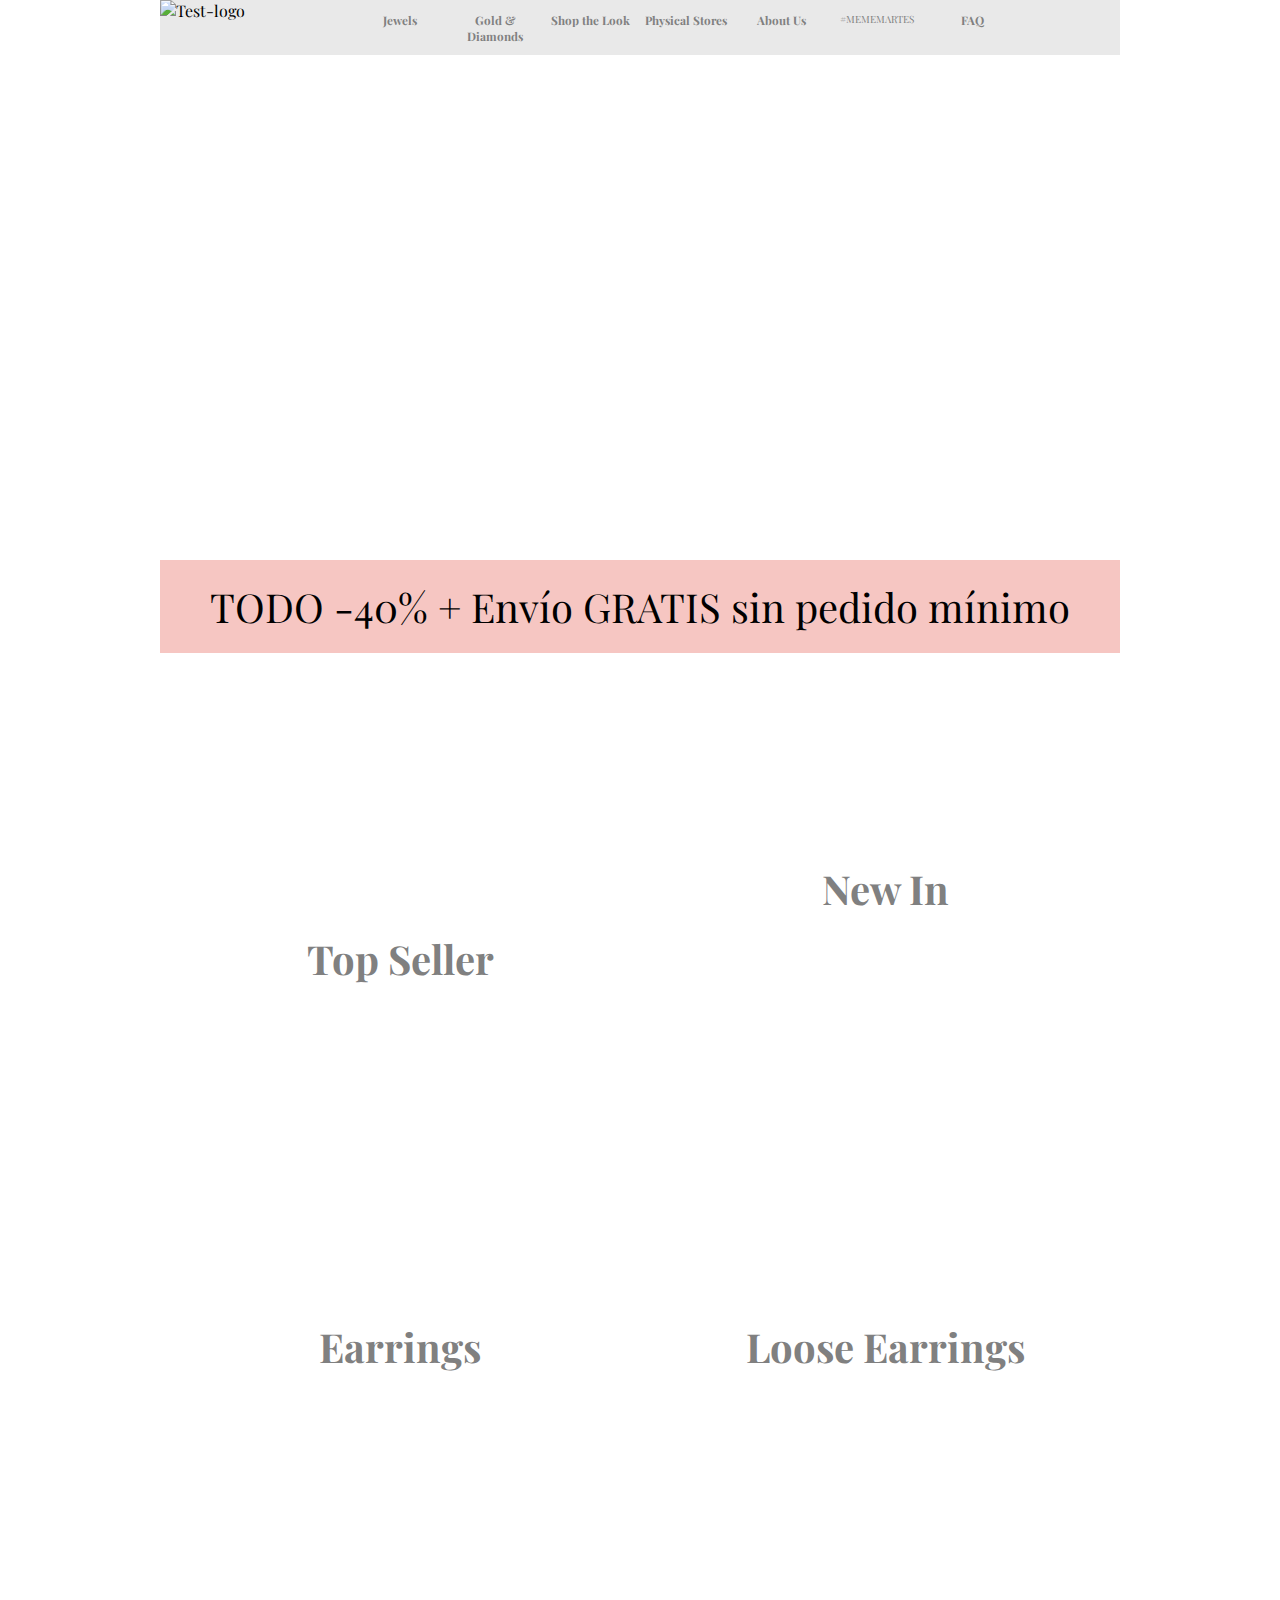
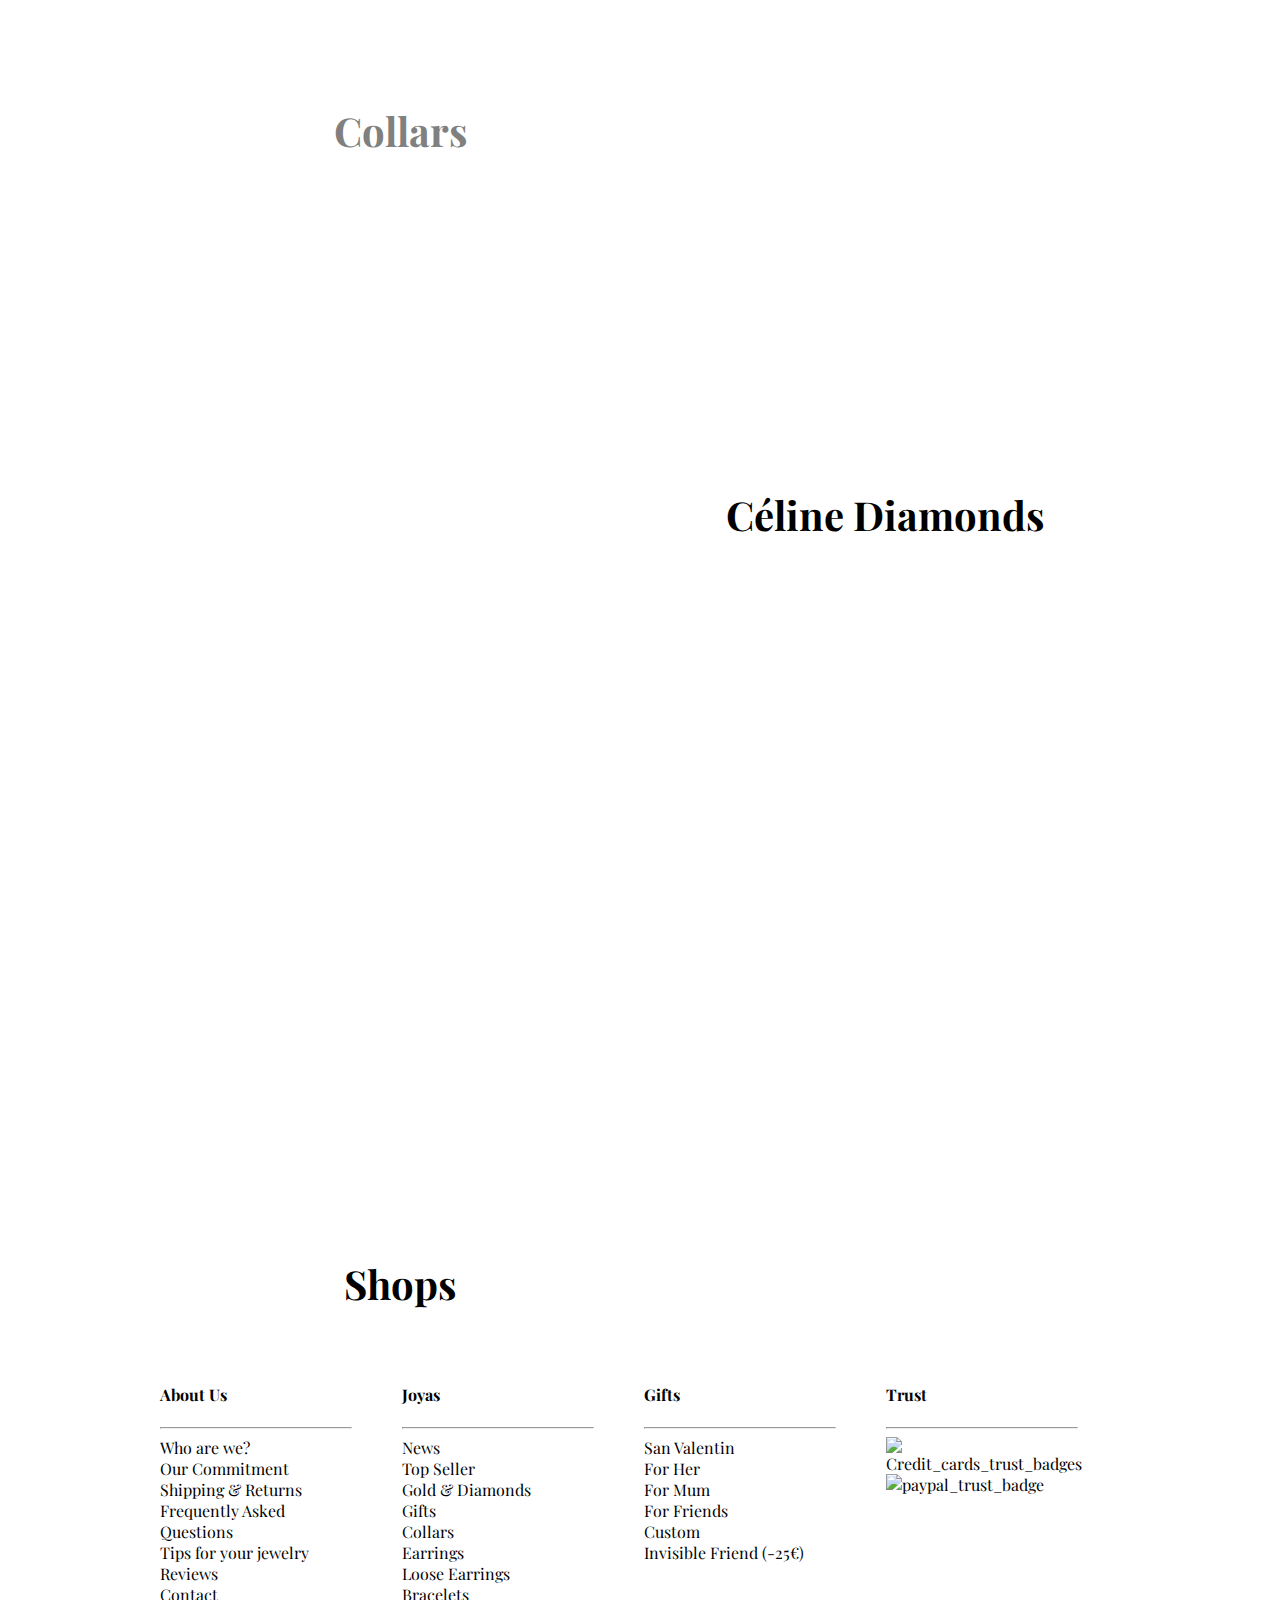
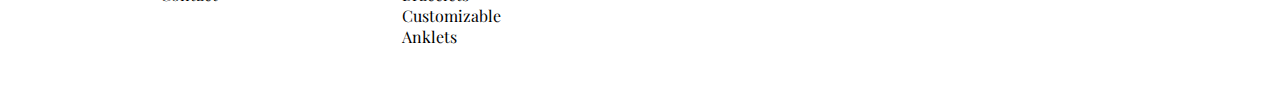
==== commit 2c214356: "Phase 2, Added a category page and copied 3 times for different categories" ====
--- a/index.html
+++ b/index.html
@@ -1,149 +1,141 @@
 <!DOCTYPE html>
 <html lang="en">
-    <head>
-        <meta charset="UTF-8" />
-        <meta http-equiv="X-UA-Compatible" content="IE=edge" />
-        <meta name="viewport" content="width=device-width, initial-scale=1.0" />
-        <link rel="stylesheet" href="style.css">
-        <title>Document</title>
-    </head>
-    <body>
+  <head>
+    <meta charset="UTF-8" />
+    <meta http-equiv="X-UA-Compatible" content="IE=edge" />
+    <meta name="viewport" content="width=device-width, initial-scale=1.0" />
+    <title>Web Site 2 Home Page</title>
+    <link rel="stylesheet" href="style.css" />
+  </head>
+  <body>
+    <div class="content_wrapper">
+      <div class="header">
+        <div class="logo">
+            <img class="logo_img" src="https://upload.wikimedia.org/wikipedia/commons/8/85/Logo-Test.png" alt="Test-logo">
+        </div>
+        <nav class="navigation_menu">
+          <a href="https://www.example.com/jewels"><h3>Jewels</h3></a>
+          <a href="https://www.example.com/gold&diamonds"><h3>Gold & Diamonds</h3></a>
+          <a href="https://www.example.com/shop_the_look"><h3>Shop the Look</h3></a>
+          <a href="https://www.example.com/physical_stores"><h3>Physical Stores</h3></a>
+          <a href="https://www.example.com/about_us"><h3>About Us</h3></a>
+          <a href="https://www.example.com/mememartes"><h3></h3>#MEMEMARTES</h3></a>
+          <a href="https://www.example.com/FAQ"><h3>FAQ</h3></a>
+        </nav>
+      </div>
 
-            <div class="grid-container">
+      <div class="main_content">
+        <div class="promo_banner">
+          <div class="main_image"></div>
+          <div class="banner_promo40">
+            TODO -40% + Envío GRATIS sin pedido mínimo
+          </div>
+        </div>
 
-                <div class="item1">
+        <div class="shop">
+          <div class="Top_seller">
+            <a href="top_seller.html"><h4>Top Seller</h4></a>
+          </div>
 
-                    <div class="container">
+          <div class="new_in">
+            <a href="new_in.html"><h4>New In</h4></a>
+            <h6>All jewelry from last 30 days</h6>
+          </div>
 
-                        <p class="item20">LOGO</p>
+          <div class="Earrings">
+            <a class="links_homepage" href="earrings.html"><h4>Earrings</h4></a>
+          </div>
 
-                        <p class="item21"><a href="">JOYAS</a></p>
-                        <p class="item22"><a href="">ORO & DIAMANTES</a></p>
-                        <p class="item23"><a href="">SHOP THE LOOK</a></p>
-                        <p class="item24"><a href="">TENDENCIAS</a></p>
-                        <p class="item25"><a href="">SOBRE NOSOTRAS</a></p>
-                        <p class="item26"><a href="">#MEMEMARTES</a></p>
+          <div class="Loose_Earrings">
+            <a class="links_homepage" href="earrings.html"><h4>Loose Earrings</h4></a>
+          </div>
 
-                        <p class="item27"><a href="">F.A.Q</a></p>
+          <div class="Collars">
+            <a class="links_homepage" href="earrings.html"><h4>Collars</h4></a>
+          </div>
 
-                    </div>
+          <div class="Rings">
+            <h4>Rings</h4>
+          </div>
+          <div class="Bracelets">
+            <h4>Bracelets</h4>
+          </div>
+          <div class="Céline_Diamonds">
+            <h4>Céline Diamonds</h4>
+          </div>
+          <div class="Custom_jewelry">
+            <h4>Custom Jewelry</h4>
+          </div>
+          <div class="Watches">
+            <h4>Watches</h4>
+          </div>
 
-                </div>
+          <div class="Shops">
+            <h4>Shops</h4>
+          </div>
 
-                <div class="item2">
-                    <img src="https://images.pexels.com/photos/1338130/pexels-photo-1338130.jpeg?auto=compress&cs=tinysrgb&dpr=2&h=750&w=1260"  width="100%" height="480px">
-                </div>
+          <div class="Shop_the_Look">
+            <h4>Shop the Look</h4>
+          </div>
 
-                <div class="item3">
+        </div>
+      </div>
 
-                    <p>ALL  <span class="free"> -40% + FREE</span> Shipping whit no minimum order</p>
+      <div class="footer">
+        <div class="footer_nav_bar">
+          <div class="Nosotros">
+            <h4>About Us</h4>
+            <hr />
+            <li>Who are we?</li>
+            <li>Our Commitment</li>
+            <li>Shipping & Returns</li>
+            <li>Frequently Asked Questions</li>
+            <li>Tips for your jewelry</li>
+            <li>Reviews</li>
+            <li>Contact</li>
+          </div>
+          <div class="Joyas">
+            <h4>Joyas</h4>
+            <hr />
+            <li>News</li>
+            <li>Top Seller</li>
+            <li>Gold & Diamonds</li>
+            <li>Gifts</li>
+            <li>Collars</li>
+            <li>Earrings</li>
+            <li>Loose Earrings</li>
+            <li>Bracelets</li>
+            <li>Customizable</li>
+            <li>Anklets</li>
+          </div>
 
-                </div>
+          <div class="Regalos">
+            <h4>Gifts</h4>
+            <hr />
+            <li>San Valentin</li>
+            <li>For Her</li>
+            <li>For Mum</li>
+            <li>For Friends</li>
+            <li>Custom</li>
+            <li>Invisible Friend (-25€)</li>
+          </div>
+          
+         <div class="Trust">
+             <h4>Trust</h4>
+             <hr />
 
-                    <div class="item4"><a href="">
-                        
-                        <!-- <a><img src="https://images.pexels.com/photos/458766/pexels-photo-458766.jpeg?auto=compress&cs=tinysrgb&h=750&w=1260" width="100%" height="100%"></a> -->
+            <img
+             src="https://73wtqx1mav-flywheel.netdna-ssl.com/wp-content/uploads/2020/04/accepted-payment-trust-badge.jpg"
+             alt="Credit_cards_trust_badges"
+             width="100%"
+            />
 
-                        <h1>Top sales</h1></a></div>
+             <img 
+             src="https://www.clavistechnologies.com/wp-content/uploads/2017/02/paypal-logo-bw.png" 
+             alt="paypal_trust_badge" 
+             width="100%">
+        </div>
 
-                    <div class="item5"><a href=""><h1>New in All jewels from the last 30 days</h1></a></div>
-
-                    <div class="item6"><a href=""><h1>Slopes</h1></a></div>
-
-                    <div class="item7"><a href=""><h1>Loose earrings</h1></a></div>
-
-                    <div class="item8"><a href=""><h1>Necklaces</h1></a></div>
-
-                    <div class="item9"><a href=""><h1>Rings</h1></a></div>
-
-                    <div class="item10"><a href=""><h1>Bracelets</h1></a></div>
-
-                    <div class="item11"><a href=""><h1>Céline Diamonds</h1></a></div>
-
-                    <div class="item12"><a href=""><h1>Custom jewelry</h1></a></div>
-
-                    <div class="item13"><a href=""><h1>Clocks</h1></a></div>
-
-                    <div class="item14"><a href=""><h1>Stores</h1></a></div>
-
-                    <div class="item15"><a href=""><h1>Shop the Look </h1></a></div>
-
-                <div class="item16">
-
-                    <h3>WE</h3>
-
-                    <hr>
-
-                    <ul>
-
-                        <li><a href="">About us</a></li>
-                        <li><a href="">Commitment</a></li>
-                        <li><a href="">Shipping & Returns</a></li>
-                        <li><a href="">Frequent questions</a></li>
-                        <li><a href="">Tips for your jewelry</a></li>
-                        <li><a href="">Feedback</a></li>
-                        <li><a href="">Contact</a></li>
-
-                    </ul>
-
-                </div>
-
-                <div class="item17">
-
-                    <h3>JEWELS</h3>
-
-                    <hr>
-
-                    <ul>
-
-                        <li><a href="">What's new?</a></li>
-                        <li><a href="">Top sales</a></li>
-                        <li><a href="">Gold and diamonds</a></li>
-                        <li><a href="">Gifts</a></li>
-                        <li><a href="">Necklaces</a></li>
-                        <li><a href="">Slopes</a></li>
-                        <li><a href="">Loose earrings</a></li>
-                        <li><a href="">Rings</a></li>
-                        <li><a href="">Bracelets</a></li>
-                        <li><a href="">Personalized</a></li>
-                        <li><a href="">Anklets</a></li>
-
-                    </ul>
-
-                </div>
-
-                <div class="item18">
-
-                    <h3>PRESENT</h3>
-
-                    <hr>
-
-                    <ul>
-
-                        <li><a href="">Valentine's Day</a></li>
-                        <li><a href="">For her</a></li>
-                        <li><a href="">For Mom</a></li>
-                        <li><a href="">For friends</a></li>
-                        <li><a href="">Custom</a></li>
-                        <li><a href="">Invisible friend</a></li>
-
-                    </ul>
-
-                </div>
-
-                <div class="item19">
-
-                    <h3>CONFIDENCE</h3>
-
-                    <hr>
-
-                    <img src="https://73wtqx1mav-flywheel.netdna-ssl.com/wp-content/uploads/2020/04/accepted-payment-trust-badge.jpg" alt="credit cards" width="80%">
-                    <img src="https://www.clavistechnologies.com/wp-content/uploads/2017/02/paypal-logo-bw.png" alt="security comerce" width="80%">
-
-                </div>
-
-            </div>
-
-    </body>
-
+    </div>
+  </body>
 </html>
--- a/style.css
+++ b/style.css
@@ -1,229 +1,255 @@
 @import url('https://fonts.googleapis.com/css2?family=Playfair+Display&display=swap');
 
-body{
-    font-family: 'Playfair Display', serif;
-    margin: auto;
-    max-width: 960px;
-}
-
-a{
-    text-decoration: none;
+body {
+ font-family: 'Playfair Display', serif;
+ max-width: 960px;
+ margin: auto;
+}
+.content_wrapper {
+margin: auto; 
+}
+
+ /* HEADER  GRID*/ 
+
+.header {
+ display: grid;
+ grid-template-columns: 20% 80%;
+ background-color:#E9E9E9 ;
+}
+
+
+.logo_img {
+ height: 40px;
+ width: 90px;
+}
+
+.navigation_menu {
+ display: grid;
+ grid-template-columns: repeat(7,1fr);
+ font-size: 10px;
+ text-align: center;
+ padding-right: 100px;
+ padding-top: 20
+ gap: 10px;
+}
+
+
+ /* MAIN CONTENT GRID */
+
+.main_content {
+ text-align: center;
+ display: grid;
+ grid-template-columns: 1fr;
+ gap: 5px;
+}
+
+ /* GRID FOR FIRST SECTION */
+
+  .main_image {
+   height: 500px;
+   background-image: url(https://images.pexels.com/photos/1338130/pexels-photo-1338130.jpeg?auto=compress&cs=tinysrgb&dpr=2&h=750&w=1260);
+   background-size: cover;
+   background-repeat: no-repeat;
+   background-position: center;
+
+  }
+
+   .promo_banner {
+    display: grid;
+    grid-template-columns: 1fr;
+    gap: 5px;
+    font-size: 40px;
     color: black;
-    font-size: 10px;
-}
-
-.grid-container{
+   }
+
+   .banner_promo40 {
+    background-color: #F6C6C2;;
+    padding-top: 20px;
+    padding: 20px 0px 20px 0px;
+   } 
+
+   /* GRID FOR SHOP: SECOND SECTION */
+   
+   .shop {
     display: grid;
-    width: 100%;
-    grid-template-areas: 'auto auto auto auto';
-    column-gap: 6px;
-    row-gap: 6px;
-    margin: auto;
-}
-
-.item1{
-    grid-column: 1 / 5;
-}
-
-.item2{
-    grid-column: 1 / 5;
-}
-
-.item3{
-    grid-column: 1 / 5;
-    background-color: pink;
+    grid-template-columns: 50% 50%;
+    gap: 5px;
+    font-size: 40px;
     color: white;
-    font-size: 25px;
-    text-align: center;
-}
-
-.item4{
-    grid-column: 1 / 3;
+   }
+
+   .shop > div {
+    max-height: 468px;
+   }
+
+   .Top_seller {
     background-image: url(https://images.pexels.com/photos/458766/pexels-photo-458766.jpeg?auto=compress&cs=tinysrgb&h=750&w=1260);
-
-    background-size: cover;
-    width: 100%;
-    max-width: 480px;
-    height: 350px;
-}
-
-.item5{
-    grid-column: 3 / 5;
+    background-size: cover;
+    background-position: bottom;
+    padding-top: 220px;
+    }
+
+   .new_in {
     background-image: url(https://images.pexels.com/photos/1716539/pexels-photo-1716539.jpeg?auto=compress&cs=tinysrgb&h=750&w=1260);
-    background-size: cover;
-    width: 100%;
-    max-width: 480px;
-    height: 350px;
-}
-
-.item6{
-    grid-column: 1 / 3;
+   background-size: cover;
+   background-position: center;
+   padding-top: 150px;
+   }
+
+  p {
+   font-size: 10px;
+   padding-bottom:40px;
+  }
+
+   .Earrings {
     background-image: url(https://images.pexels.com/photos/7383107/pexels-photo-7383107.jpeg?auto=compress&cs=tinysrgb&h=750&w=1260);
     background-size: cover;
-    width: 100%;
-    max-width: 480px;
-    height: 350px;
-}
-
-.item7{
-    grid-column: 3 / 5;
+    background-position: center;
+    padding-top: 220px;
+   }
+
+   .Loose_Earrings {
     background-image:url(https://images.pexels.com/photos/210645/pexels-photo-210645.jpeg?auto=compress&cs=tinysrgb&h=750&w=1260);
     background-size: cover;
-    width: 100%;
-    max-width: 480px;
-    height: 350px;
-}
-
-.item8{
-    grid-column: 1 / 3;
+    background-position: center;
+    padding-top: 220px;
+   }
+   
+   .Collars {
     background-image: url(https://images.pexels.com/photos/1454171/pexels-photo-1454171.jpeg?auto=compress&cs=tinysrgb&h=750&w=1260);
     background-size: cover;
-    width: 100%;
-    max-width: 480px;
-    height: 350px;
-}
-
-.item9{
-    grid-column: 3 / 5;
+    background-position: bottom;
+    padding-top: 220px;
+
+   }
+
+   .Rings {
     background-image: url(https://images.pexels.com/photos/567952/pexels-photo-567952.jpeg?auto=compress&cs=tinysrgb&h=750&w=1260);
     background-size: cover;
-    width: 100%;
-    max-width: 480px;
-    height: 350px;
-}
-
-.item10{
-    grid-column: 1 / 3;
+    background-position: center;
+    padding-top: 220px;
+
+   }
+   
+
+   .Bracelets {
     background-image:url(https://images.pexels.com/photos/1191531/pexels-photo-1191531.jpeg?auto=compress&cs=tinysrgb&h=750&w=1260);
     background-size: cover;
-    width: 100%;
-    max-width: 480px;
-    height: 350px;
-}
-
-.item11{
-    grid-column: 3 / 5;
+    background-position: center;
+    padding-top: 220px;
+
+   }
+
+   .Céline_Diamonds { 
     background-image:url(https://images.pexels.com/photos/3474504/pexels-photo-3474504.jpeg?auto=compress&cs=tinysrgb&h=750&w=1260);
     background-size: cover;
-    width: 100%;
-    max-width: 480px;
-    height: 350px;
-}
-
-.item12{
-    grid-column: 1 / 3;
-    background-image:url(https://images.pexels.com/photos/185489/pexels-photo-185489.jpeg?auto=compress&cs=tinysrgb&dpr=1&w=500);
-    background-size: cover;
-    width: 100%;
-    max-width: 480px;
-    height: 350px;
-}
-
-.item13{
-    grid-column: 3 / 5;
+    padding-top: 220px;
+    color: black;
+
+   }
+
+    .Custom_jewelry {
+     background-image:url(https://images.pexels.com/photos/185489/pexels-photo-185489.jpeg?auto=compress&cs=tinysrgb&dpr=1&w=500);
+     background-size: cover;
+     background-position: center;
+     padding-top: 220px;
+
+    }
+   
+
+   .Watches {
     background-image:url(https://images.pexels.com/photos/157627/watch-fashion-accessories-clothes-157627.jpeg?auto=compress&cs=tinysrgb&h=750&w=1260);
     background-size: cover;
-    width: 100%;
-    max-width: 480px;
-    height: 350px;
-}
-
-.item14{
-    grid-column: 1 / 3;
+    background-position: bottom;
+    padding-top: 220px;
+   }
+
+   .Shops {
     background-image:url(https://images.pexels.com/photos/3965545/pexels-photo-3965545.jpeg?auto=compress&cs=tinysrgb&h=750&w=1260);
     background-size: cover;
-    width: 100%;
-    max-width: 480px;
-    height: 350px;
-}
-
-.item15{
-    grid-column: 3 / 5;
+    background-position: center;
+    color: black;
+    padding-top: 220px;
+
+   }
+
+   .Shop_the_Look {
     background-image:url(https://images.pexels.com/photos/3064352/pexels-photo-3064352.jpeg?auto=compress&cs=tinysrgb&h=750&w=1260);
     background-size: cover;
-    width: 100%;
-    max-width: 480px;
-    height: 350px;
-}
-
-.item16{
-    color: black;
-    width: 100%;
-}
-
-.item17{
-    color: black;
-    width: 100%;
-}
-
-.item18{
-    color: black;
-    width: 100%;
-}
-
-.item19{
-    color: black;
-    max-width: 240px;
-}
-
-.item20{
-    color: black;
-    font-weight: bold;
-    padding-right: 100px;
-}
-
-.item27{
-    font-weight: bold;
-    padding-right: 300px;
-}
-
-.free{
-    font-weight: bold;
-    font-size: 30px;
-}
-
-.item16 .item17 .item18 .item19 {
-    color: black;
-    list-style-type: none;
-    height: 100%;
-    width: 100%;
-}
-
-li{
-    list-style-type: none;
-    margin: 0;
-    padding: 0;
-    font-size: 14px;
-}
-
-.container{
-    display: grid;
-    grid-template-areas: 'auto auto auto auto auto auto auto auto';
-    background-color: #e9e9e9;
-    text-align: center;
-    width: 100%;
-}
-
-.container a:hover{
-    color: grey;
-}
-
-.container a:link{
-    color: grey;
-}
-
-hr{
-    border-color: #e9e9e9;
-}
-
-h1{
-    text-align: center;
-    color: white;
-    margin-top: 200px;
-    font-size: 40px;
-    padding: 95px;
-}
-
-.item5 h1{
-    margin-top: 90px;
-}+    background-position: center;
+    padding-top: 220px;
+
+   }
+
+   h6 {
+    font-size: 20px;
+   }
+
+
+ /* FOOTER GRID */
+
+
+/* GRID FOR NAV */
+.footer_nav_bar {
+ display: grid;
+ grid-template-columns: 20% 20% 20% 20%;
+ gap: 50px;
+ padding-bottom: 50px;
+}
+
+
+li {
+ list-style-type: none;
+}
+
+a:link {
+ color: grey;
+ text-decoration: none;
+}
+a:hover {
+ color: black;
+}
+
+a:visited {
+ color: currentColor}
+
+
+/* Earrings Category Page Specific CSS*/
+
+.earrings_head_banner {
+ background-image: url(https://images.pexels.com/photos/1229182/pexels-photo-1229182.jpeg?auto=compress&cs=tinysrgb&dpr=2&h=750&w=1260);
+ background-size: cover;
+ background-position: center;
+ text-align: left;
+ padding: 1em 0em 0.5em 1em;
+ color: white;
+ font-size: 45px;
+}
+
+/* GRID FOR SHOP */
+
+.earrings_shop_display {
+display: grid;;
+grid-template-columns: 1fr 1fr 1fr 1fr;
+text-align: center;
+padding: 50px;
+}
+
+
+.categories {
+ color: grey;
+ background-color: rgb(255, 184, 176);
+ padding: px;
+ text-align: center;
+ margin: 20px 350px;
+
+ 
+} 
+
+.categories a:link {
+ color: grey;
+}
+
+.categories a:visited {
+ color: rgb(136, 136, 177);
+}
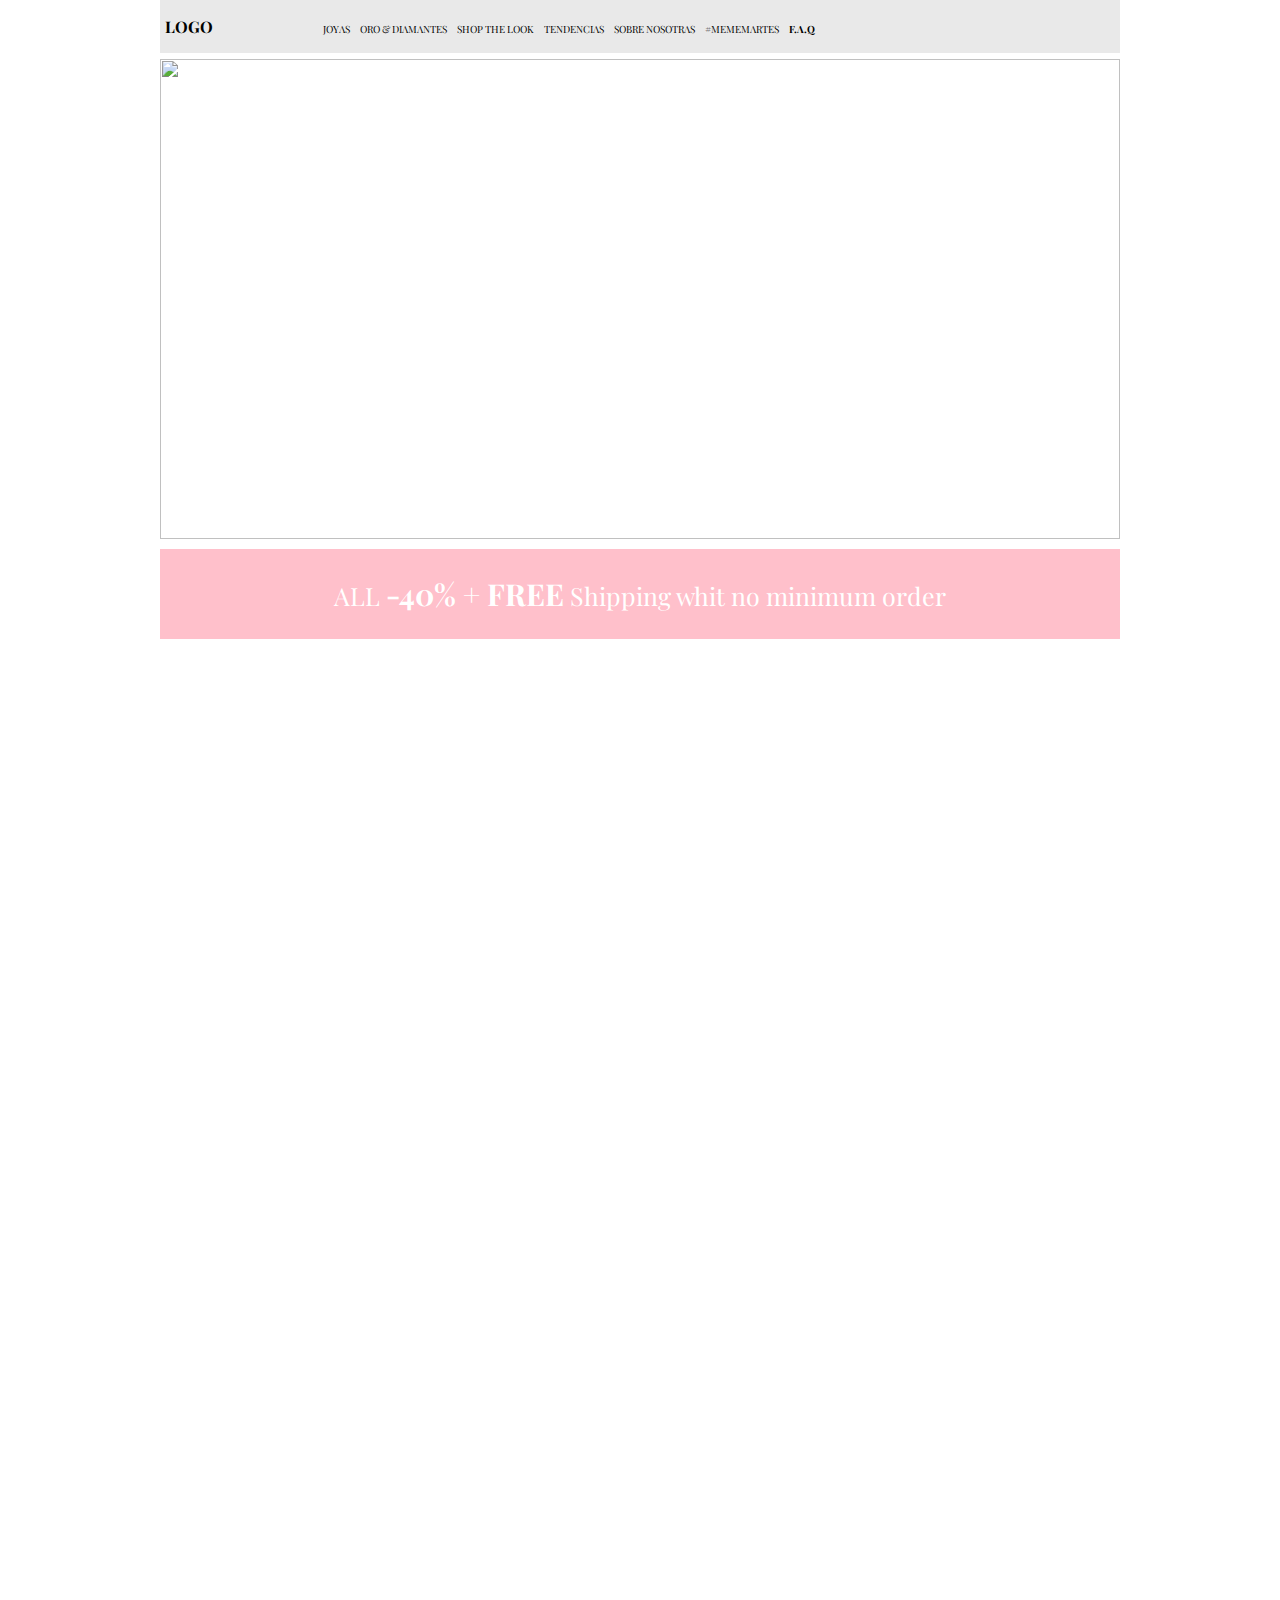
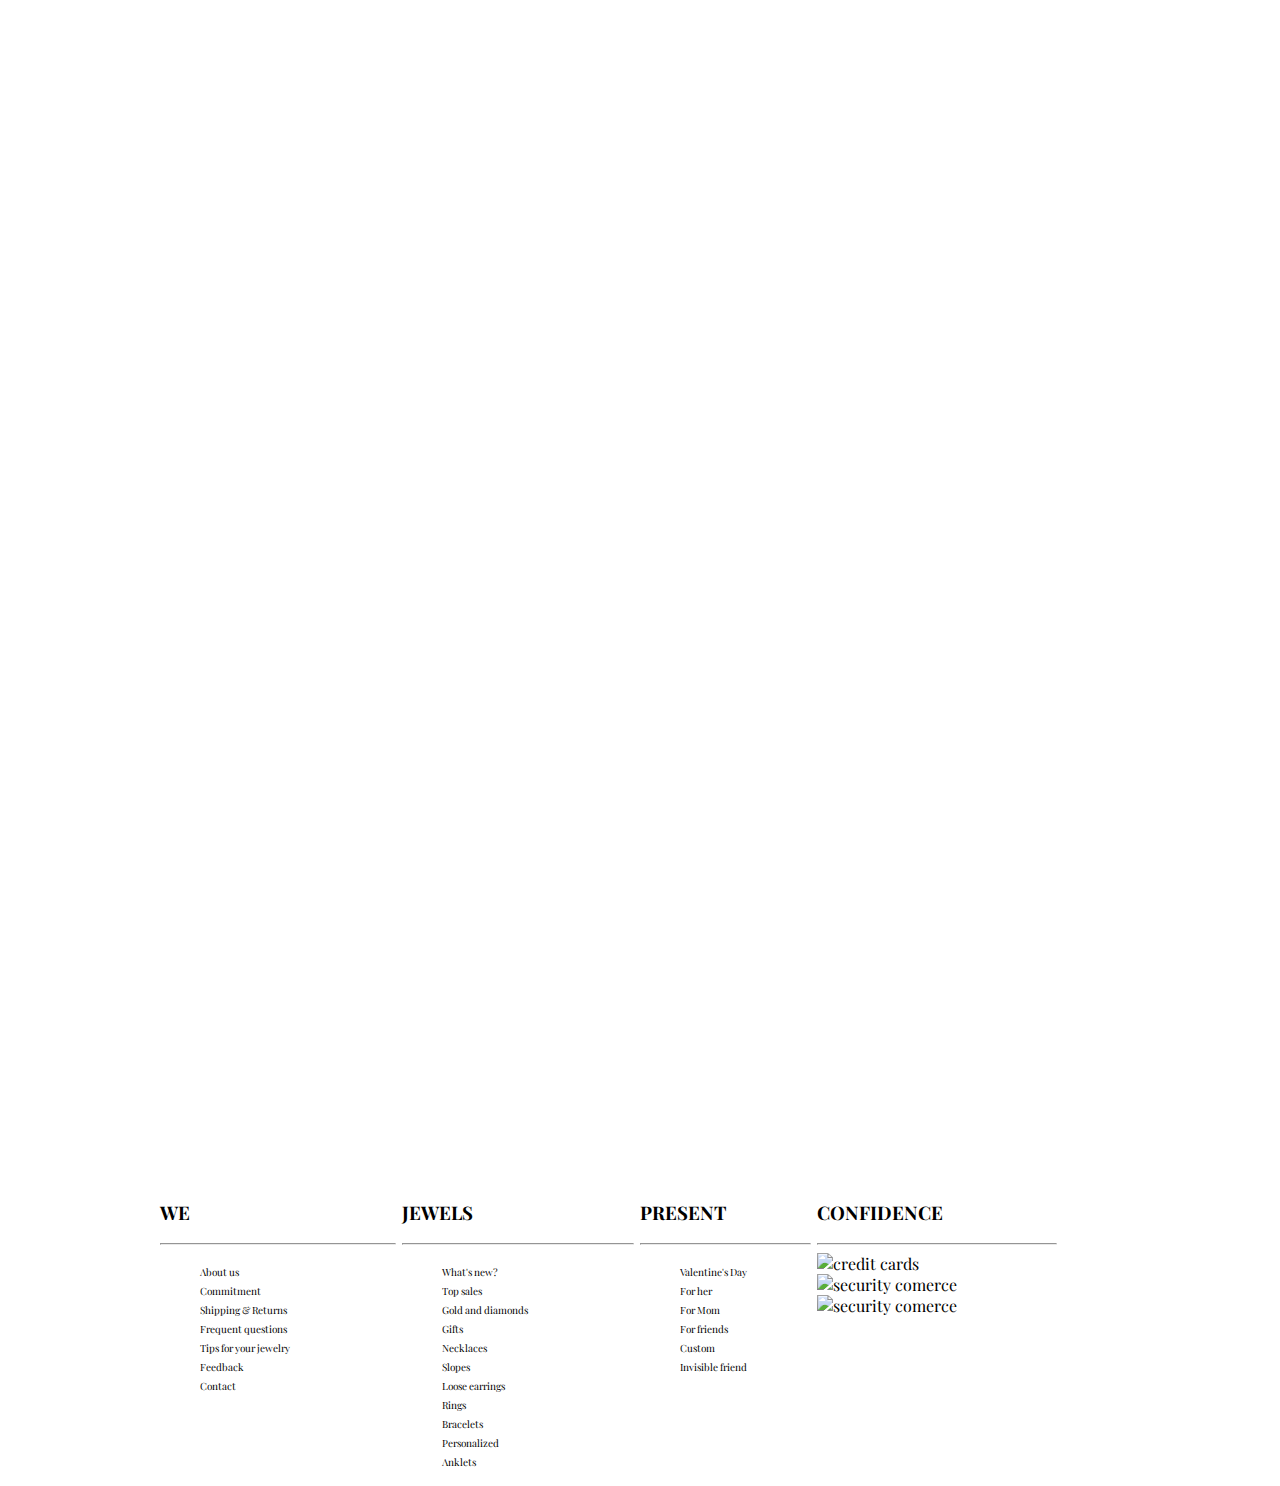
==== commit d5137541: "day2 def1" ====
--- a/index.html
+++ b/index.html
@@ -1,141 +1,146 @@
 <!DOCTYPE html>
 <html lang="en">
-  <head>
-    <meta charset="UTF-8" />
-    <meta http-equiv="X-UA-Compatible" content="IE=edge" />
-    <meta name="viewport" content="width=device-width, initial-scale=1.0" />
-    <title>Web Site 2 Home Page</title>
-    <link rel="stylesheet" href="style.css" />
-  </head>
-  <body>
-    <div class="content_wrapper">
-      <div class="header">
-        <div class="logo">
-            <img class="logo_img" src="https://upload.wikimedia.org/wikipedia/commons/8/85/Logo-Test.png" alt="Test-logo">
-        </div>
-        <nav class="navigation_menu">
-          <a href="https://www.example.com/jewels"><h3>Jewels</h3></a>
-          <a href="https://www.example.com/gold&diamonds"><h3>Gold & Diamonds</h3></a>
-          <a href="https://www.example.com/shop_the_look"><h3>Shop the Look</h3></a>
-          <a href="https://www.example.com/physical_stores"><h3>Physical Stores</h3></a>
-          <a href="https://www.example.com/about_us"><h3>About Us</h3></a>
-          <a href="https://www.example.com/mememartes"><h3></h3>#MEMEMARTES</h3></a>
-          <a href="https://www.example.com/FAQ"><h3>FAQ</h3></a>
-        </nav>
-      </div>
+    <head>
+        <meta charset="UTF-8" />
+        <meta http-equiv="X-UA-Compatible" content="IE=edge" />
+        <meta name="viewport" content="width=device-width, initial-scale=1.0" />
+        <link rel="stylesheet" href="style.css">
+        <title>Logo</title>
+    </head>
+    <body>
 
-      <div class="main_content">
-        <div class="promo_banner">
-          <div class="main_image"></div>
-          <div class="banner_promo40">
-            TODO -40% + Envío GRATIS sin pedido mínimo
-          </div>
-        </div>
+            <div class="grid-container">
 
-        <div class="shop">
-          <div class="Top_seller">
-            <a href="top_seller.html"><h4>Top Seller</h4></a>
-          </div>
+                <div class="item1">
 
-          <div class="new_in">
-            <a href="new_in.html"><h4>New In</h4></a>
-            <h6>All jewelry from last 30 days</h6>
-          </div>
+                    <div class="container">
 
-          <div class="Earrings">
-            <a class="links_homepage" href="earrings.html"><h4>Earrings</h4></a>
-          </div>
+                        <p class="item20">LOGO</p>
 
-          <div class="Loose_Earrings">
-            <a class="links_homepage" href="earrings.html"><h4>Loose Earrings</h4></a>
-          </div>
+                        <p class="item21"><a href="">JOYAS</a></p>
+                        <p class="item22"><a href="">ORO & DIAMANTES</a></p>
+                        <p class="item23"><a href="">SHOP THE LOOK</a></p>
+                        <p class="item24"><a href="">TENDENCIAS</a></p>
+                        <p class="item25"><a href="">SOBRE NOSOTRAS</a></p>
+                        <p class="item26"><a href="">#MEMEMARTES</a></p>
 
-          <div class="Collars">
-            <a class="links_homepage" href="earrings.html"><h4>Collars</h4></a>
-          </div>
+                        <p class="item27"><a href="">F.A.Q</a></p>
 
-          <div class="Rings">
-            <h4>Rings</h4>
-          </div>
-          <div class="Bracelets">
-            <h4>Bracelets</h4>
-          </div>
-          <div class="Céline_Diamonds">
-            <h4>Céline Diamonds</h4>
-          </div>
-          <div class="Custom_jewelry">
-            <h4>Custom Jewelry</h4>
-          </div>
-          <div class="Watches">
-            <h4>Watches</h4>
-          </div>
+                    </div>
 
-          <div class="Shops">
-            <h4>Shops</h4>
-          </div>
+                </div>
 
-          <div class="Shop_the_Look">
-            <h4>Shop the Look</h4>
-          </div>
+                <div class="item2">
+                    <img src="https://images.pexels.com/photos/1338130/pexels-photo-1338130.jpeg?auto=compress&cs=tinysrgb&dpr=2&h=750&w=1260"  width="100%" height="480px">
+                </div>
 
-        </div>
-      </div>
+                <div class="item3">
 
-      <div class="footer">
-        <div class="footer_nav_bar">
-          <div class="Nosotros">
-            <h4>About Us</h4>
-            <hr />
-            <li>Who are we?</li>
-            <li>Our Commitment</li>
-            <li>Shipping & Returns</li>
-            <li>Frequently Asked Questions</li>
-            <li>Tips for your jewelry</li>
-            <li>Reviews</li>
-            <li>Contact</li>
-          </div>
-          <div class="Joyas">
-            <h4>Joyas</h4>
-            <hr />
-            <li>News</li>
-            <li>Top Seller</li>
-            <li>Gold & Diamonds</li>
-            <li>Gifts</li>
-            <li>Collars</li>
-            <li>Earrings</li>
-            <li>Loose Earrings</li>
-            <li>Bracelets</li>
-            <li>Customizable</li>
-            <li>Anklets</li>
-          </div>
+                    <p>ALL  <span class="free"> -40% + FREE</span> Shipping whit no minimum order</p>
 
-          <div class="Regalos">
-            <h4>Gifts</h4>
-            <hr />
-            <li>San Valentin</li>
-            <li>For Her</li>
-            <li>For Mum</li>
-            <li>For Friends</li>
-            <li>Custom</li>
-            <li>Invisible Friend (-25€)</li>
-          </div>
-          
-         <div class="Trust">
-             <h4>Trust</h4>
-             <hr />
+                </div>
 
-            <img
-             src="https://73wtqx1mav-flywheel.netdna-ssl.com/wp-content/uploads/2020/04/accepted-payment-trust-badge.jpg"
-             alt="Credit_cards_trust_badges"
-             width="100%"
-            />
+                    <div class="item4"><a href=""><h1>Top sales</h1></a></div>
 
-             <img 
-             src="https://www.clavistechnologies.com/wp-content/uploads/2017/02/paypal-logo-bw.png" 
-             alt="paypal_trust_badge" 
-             width="100%">
-        </div>
+                    <div class="item5"><a href=""><h1>New in All jewels from the last 30 days</h1></a></div>
 
-    </div>
-  </body>
+                    <div class="item6"><a href=""><h1>Slopes</h1></a></div>
+
+                    <div class="item7"><a href=""><h1>Loose earrings</h1></a></div>
+
+                    <div class="item8"><a href=""><h1>Necklaces</h1></a></div>
+
+                    <div class="item9"><a href=""><h1>Rings</h1></a></div>
+
+                    <div class="item10"><a href=""><h1>Bracelets</h1></a></div>
+
+                    <div class="item11"><a href=""><h1>Céline Diamonds</h1></a></div>
+
+                    <div class="item12"><a href=""><h1>Custom jewelry</h1></a></div>
+
+                    <div class="item13"><a href=""><h1>Clocks</h1></a></div>
+
+                    <div class="item14"><a href=""><h1>Stores</h1></a></div>
+
+                    <div class="item15"><a href=""><h1>Shop the Look </h1></a></div>
+
+                <div class="item16">
+
+                    <h3>WE</h3>
+
+                    <hr>
+
+                    <ul>
+
+                        <li><a href="">About us</a></li>
+                        <li><a href="">Commitment</a></li>
+                        <li><a href="">Shipping & Returns</a></li>
+                        <li><a href="">Frequent questions</a></li>
+                        <li><a href="">Tips for your jewelry</a></li>
+                        <li><a href="">Feedback</a></li>
+                        <li><a href="">Contact</a></li>
+
+                    </ul>
+
+                </div>
+
+                <div class="item17">
+
+                    <h3>JEWELS</h3>
+
+                    <hr>
+
+                    <ul>
+
+                        <li><a href="">What's new?</a></li>
+                        <li><a href="">Top sales</a></li>
+                        <li><a href="">Gold and diamonds</a></li>
+                        <li><a href="">Gifts</a></li>
+                        <li><a href="">Necklaces</a></li>
+                        <li><a href="">Slopes</a></li>
+                        <li><a href="">Loose earrings</a></li>
+                        <li><a href="">Rings</a></li>
+                        <li><a href="">Bracelets</a></li>
+                        <li><a href="">Personalized</a></li>
+                        <li><a href="">Anklets</a></li>
+
+                    </ul>
+
+                </div>
+
+                <div class="item18">
+
+                    <h3>PRESENT</h3>
+
+                    <hr>
+
+                    <ul>
+
+                        <li><a href="">Valentine's Day</a></li>
+                        <li><a href="">For her</a></li>
+                        <li><a href="">For Mom</a></li>
+                        <li><a href="">For friends</a></li>
+                        <li><a href="">Custom</a></li>
+                        <li><a href="">Invisible friend</a></li>
+
+                    </ul>
+
+                </div>
+
+                <div class="item19">
+
+                    <h3>CONFIDENCE</h3>
+
+                    <hr>
+
+                    <img src="https://73wtqx1mav-flywheel.netdna-ssl.com/wp-content/uploads/2020/04/accepted-payment-trust-badge.jpg" alt="credit cards" width="80%">
+                    <img src="https://www.clavistechnologies.com/wp-content/uploads/2017/02/paypal-logo-bw.png" alt="security comerce" width="80%">
+                    <img src="https://cdn.shopify.com/s/files/1/0823/9721/files/ecommerceeu-confianza-sim-negro-75.png" alt="security comerce" width="60%">
+
+                </div>
+
+            </div>
+
+    </body>
+
 </html>
--- a/style.css
+++ b/style.css
@@ -1,255 +1,510 @@
 @import url('https://fonts.googleapis.com/css2?family=Playfair+Display&display=swap');
 
-body {
- font-family: 'Playfair Display', serif;
- max-width: 960px;
- margin: auto;
-}
-.content_wrapper {
-margin: auto; 
-}
-
- /* HEADER  GRID*/ 
-
-.header {
- display: grid;
- grid-template-columns: 20% 80%;
- background-color:#E9E9E9 ;
-}
-
-
-.logo_img {
- height: 40px;
- width: 90px;
-}
-
-.navigation_menu {
- display: grid;
- grid-template-columns: repeat(7,1fr);
- font-size: 10px;
- text-align: center;
- padding-right: 100px;
- padding-top: 20
- gap: 10px;
-}
-
-
- /* MAIN CONTENT GRID */
-
-.main_content {
- text-align: center;
- display: grid;
- grid-template-columns: 1fr;
- gap: 5px;
-}
-
- /* GRID FOR FIRST SECTION */
-
-  .main_image {
-   height: 500px;
-   background-image: url(https://images.pexels.com/photos/1338130/pexels-photo-1338130.jpeg?auto=compress&cs=tinysrgb&dpr=2&h=750&w=1260);
-   background-size: cover;
-   background-repeat: no-repeat;
-   background-position: center;
-
-  }
-
-   .promo_banner {
+body{
+    font-family: 'Playfair Display', serif;
+    margin: auto;
+    max-width: 960px;
+}
+
+a{
+    text-decoration: none;
+    color: black;
+    font-size: 10px;
+}
+
+.grid-container{
     display: grid;
-    grid-template-columns: 1fr;
-    gap: 5px;
+    width: 100%;
+    grid-template-areas: 'auto auto auto auto';
+    column-gap: 6px;
+    row-gap: 6px;
+    margin: auto;
+}
+
+.item1{
+    grid-column: 1 / 5;
+}
+
+.item2{
+    grid-column: 1 / 5;
+}
+
+.item3{
+    grid-column: 1 / 5;
+    background-color: pink;
+    color: white;
+    font-size: 25px;
+    text-align: center;
+}
+
+.item4{
+    grid-column: 1 / 3;
+    background-image: url(https://images.pexels.com/photos/458766/pexels-photo-458766.jpeg?auto=compress&cs=tinysrgb&h=750&w=1260);
+
+    background-size: cover;
+    width: 100%;
+    max-width: 480px;
+    height: 350px;
+}
+
+.item5{
+    grid-column: 3 / 5;
+    background-image: url(https://images.pexels.com/photos/1716539/pexels-photo-1716539.jpeg?auto=compress&cs=tinysrgb&h=750&w=1260);
+    background-size: cover;
+    width: 100%;
+    max-width: 480px;
+    height: 350px;
+}
+
+.item6{
+    grid-column: 1 / 3;
+    background-image: url(https://images.pexels.com/photos/7383107/pexels-photo-7383107.jpeg?auto=compress&cs=tinysrgb&h=750&w=1260);
+    background-size: cover;
+    width: 100%;
+    max-width: 480px;
+    height: 350px;
+}
+
+.item7{
+    grid-column: 3 / 5;
+    background-image:url(https://images.pexels.com/photos/210645/pexels-photo-210645.jpeg?auto=compress&cs=tinysrgb&h=750&w=1260);
+    background-size: cover;
+    width: 100%;
+    max-width: 480px;
+    height: 350px;
+}
+
+.item8{
+    grid-column: 1 / 3;
+    background-image: url(https://images.pexels.com/photos/1454171/pexels-photo-1454171.jpeg?auto=compress&cs=tinysrgb&h=750&w=1260);
+    background-size: cover;
+    width: 100%;
+    max-width: 480px;
+    height: 350px;
+}
+
+.item9{
+    grid-column: 3 / 5;
+    background-image: url(https://images.pexels.com/photos/567952/pexels-photo-567952.jpeg?auto=compress&cs=tinysrgb&h=750&w=1260);
+    background-size: cover;
+    width: 100%;
+    max-width: 480px;
+    height: 350px;
+}
+
+.item10{
+    grid-column: 1 / 3;
+    background-image:url(https://images.pexels.com/photos/1191531/pexels-photo-1191531.jpeg?auto=compress&cs=tinysrgb&h=750&w=1260);
+    background-size: cover;
+    width: 100%;
+    max-width: 480px;
+    height: 350px;
+}
+
+.item11{
+    grid-column: 3 / 5;
+    background-image:url(https://images.pexels.com/photos/3474504/pexels-photo-3474504.jpeg?auto=compress&cs=tinysrgb&h=750&w=1260);
+    background-size: cover;
+    width: 100%;
+    max-width: 480px;
+    height: 350px;
+}
+
+.item12{
+    grid-column: 1 / 3;
+    background-image:url(https://images.pexels.com/photos/185489/pexels-photo-185489.jpeg?auto=compress&cs=tinysrgb&dpr=1&w=500);
+    background-size: cover;
+    width: 100%;
+    max-width: 480px;
+    height: 350px;
+}
+
+.item13{
+    grid-column: 3 / 5;
+    background-image:url(https://images.pexels.com/photos/157627/watch-fashion-accessories-clothes-157627.jpeg?auto=compress&cs=tinysrgb&h=750&w=1260);
+    background-size: cover;
+    width: 100%;
+    max-width: 480px;
+    height: 350px;
+}
+
+.item14{
+    grid-column: 1 / 3;
+    background-image:url(https://images.pexels.com/photos/3965545/pexels-photo-3965545.jpeg?auto=compress&cs=tinysrgb&h=750&w=1260);
+    background-size: cover;
+    width: 100%;
+    max-width: 480px;
+    height: 350px;
+}
+
+.item15{
+    grid-column: 3 / 5;
+    background-image:url(https://images.pexels.com/photos/3064352/pexels-photo-3064352.jpeg?auto=compress&cs=tinysrgb&h=750&w=1260);
+    background-size: cover;
+    width: 100%;
+    max-width: 480px;
+    height: 350px;
+}
+
+.item16{
+    color: black;
+    width: 100%;
+}
+
+.item17{
+    color: black;
+    width: 100%;
+}
+
+.item18{
+    color: black;
+    width: 100%;
+}
+
+.item19{
+    color: black;
+    max-width: 240px;
+}
+
+.item20{
+    color: black;
+    font-weight: bold;
+    padding-right: 100px;
+}
+
+.item27{
+    font-weight: bold;
+    padding-right: 300px;
+}
+
+.free{
+    font-weight: bold;
+    font-size: 30px;
+}
+
+.item16 .item17 .item18 .item19 {
+    color: black;
+    list-style-type: none;
+    height: 100%;
+    width: 100%;
+}
+
+li{
+    list-style-type: none;
+    margin: 0;
+    padding: 0;
+    font-size: 14px;
+}
+
+.container{
+    display: grid;
+    grid-template-areas: 'auto auto auto auto auto auto auto auto';
+    background-color: #e9e9e9;
+    text-align: center;
+    width: 100%;
+}
+
+.container a:hover{
+    color: grey;
+}
+
+.container a:link{
+    color: grey;
+}
+
+hr{
+    border-color: #e9e9e9;
+}
+
+h1{
+    text-align: center;
+    color: white;
+    margin-top: 200px;
     font-size: 40px;
-    color: black;
-   }
-
-   .banner_promo40 {
-    background-color: #F6C6C2;;
-    padding-top: 20px;
-    padding: 20px 0px 20px 0px;
-   } 
-
-   /* GRID FOR SHOP: SECOND SECTION */
-   
-   .shop {
+    padding: 95px;
+}
+
+.item5 h1{
+    margin-top: 90px;
     display: grid;
-    grid-template-columns: 50% 50%;
-    gap: 5px;
-    font-size: 40px;
+    width: 100%;
+}
+
+/* page questions */
+
+.principal-content{
+    display: grid;
+    grid-template-areas: 'auto auto auto auto auto auto auto auto';
+    column-gap: 6px;
+    row-gap: 6px;
+    margin: auto;
+}
+
+.header-content{
+    display: grid;
+    grid-template-areas: 'auto auto auto auto auto auto auto auto auto auto auto auto auto auto auto auto auto auto auto auto auto auto auto';
+    column-gap: 6px;
+    row-gap: 6px;
+}
+
+.logo{
+    grid-column: 1/5;
+    text-align: left;
+}
+
+.header7{
+    grid-column: 12/23;
+}
+
+.title{
+    grid-column: 1/9;
+    max-height: 50px;
+}
+
+.title h1{
+    color: black;
+    margin-top: -100px;
+}
+
+.principal-image{
+    grid-column: 1/9;
+    background-image: url(https://images.pexels.com/photos/1338130/pexels-photo-1338130.jpeg?auto=compress&cs=tinysrgb&dpr=2&h=750&w=1260);
+    max-height: 350px;
+}
+
+.principal-image h1{
+    color: black;
+    text-align: center;
+    margin-top: 0px;
+}
+
+.ask1{
+    grid-column: 1/4;
+    border-right: 2px solid rgb(9, 211, 2);
+    font-weight: bold;
+    margin-top: 50px;
+}
+
+.ask1 p{
+    padding: 5% 20% 5% 20%;
+    font-size: 15px;
+    margin-top: 15%;
+}
+
+.response1{
+    grid-column: 4/9;
+    margin-top: 50px;
+}
+
+.response1 p{
+    padding: 5% 20% 5% 20%;
+    font-size: 12px;
+}
+
+.ask2{
+    grid-column: 1/4;
+    border-right: 2px solid rgb(9, 211, 2);
+    font-weight: bold;
+    margin-top: 50px;
+}
+
+.ask2 p{
+    padding: 5% 20% 5% 20%;
+    font-size: 15px;
+    margin-top: 15%;
+}
+
+.response2{
+    grid-column: 4/9;
+    margin-top: 50px;
+}
+
+.response2 p{
+    padding: 5% 20% 5% 20%;
+    font-size: 12px;
+}
+
+.ask3{
+    grid-column: 1/4;
+    border-right: 2px solid rgb(9, 211, 2);
+    font-weight: bold;
+    margin-top: 50px;
+}
+
+.ask3 p{
+    padding: 5% 20% 5% 20%;
+    font-size: 15px;
+    margin-top: 15%;
+}
+
+.response3{
+    grid-column: 4/9;
+    margin-top: 50px;
+}
+
+.response3 p{
+    padding: 5% 20% 5% 20%;
+    font-size: 12px;
+}
+
+.ask4{
+    grid-column: 1/4;
+    border-right: 2px solid rgb(9, 211, 2);
+    font-weight: bold;
+    margin-top: 50px;
+    margin-bottom: 50px;
+}
+
+.ask4 p{
+    padding: 5% 20% 5% 20%;
+    font-size: 15px;
+}
+
+.response4{
+    grid-column: 4/9;
+    margin-top: 50px;
+    margin-bottom: 50px;
+}
+
+.response4 p{
+    padding: 5% 20% 5% 20%;
+    font-size: 12px;
+}
+
+.we{
+    grid-column: 1/3;
+}
+
+.jewels{
+    grid-column: 3/5;
+}
+
+.present{
+    grid-column: 5/7;
+}
+
+.confidence{
+    grid-column: 7/9;
+    max-width: 250px;
+}
+
+/* product page */
+
+.product-content{
+    display: grid;
+    grid-template-areas: 'auto auto auto auto';
+}
+
+.product-content div{
+    border: 1px solid black;       
+}
+
+.heading1{
+    grid-column: 1/5;
+}
+
+.title1{
+    grid-column: 1/5;
+}
+
+.title1 h3{
+    text-align: center;
+}
+
+.reverse{
+    grid-column: 1/5;
+    font-size: 12px;
+}
+
+.reverse p{
+    text-align: center;
+    background-color: palevioletred;
+    /* background-size: 20px; */
+}
+
+.more{
     color: white;
-   }
-
-   .shop > div {
-    max-height: 468px;
-   }
-
-   .Top_seller {
-    background-image: url(https://images.pexels.com/photos/458766/pexels-photo-458766.jpeg?auto=compress&cs=tinysrgb&h=750&w=1260);
-    background-size: cover;
-    background-position: bottom;
-    padding-top: 220px;
-    }
-
-   .new_in {
-    background-image: url(https://images.pexels.com/photos/1716539/pexels-photo-1716539.jpeg?auto=compress&cs=tinysrgb&h=750&w=1260);
-   background-size: cover;
-   background-position: center;
-   padding-top: 150px;
-   }
-
-  p {
-   font-size: 10px;
-   padding-bottom:40px;
-  }
-
-   .Earrings {
-    background-image: url(https://images.pexels.com/photos/7383107/pexels-photo-7383107.jpeg?auto=compress&cs=tinysrgb&h=750&w=1260);
-    background-size: cover;
-    background-position: center;
-    padding-top: 220px;
-   }
-
-   .Loose_Earrings {
-    background-image:url(https://images.pexels.com/photos/210645/pexels-photo-210645.jpeg?auto=compress&cs=tinysrgb&h=750&w=1260);
-    background-size: cover;
-    background-position: center;
-    padding-top: 220px;
-   }
-   
-   .Collars {
-    background-image: url(https://images.pexels.com/photos/1454171/pexels-photo-1454171.jpeg?auto=compress&cs=tinysrgb&h=750&w=1260);
-    background-size: cover;
-    background-position: bottom;
-    padding-top: 220px;
-
-   }
-
-   .Rings {
-    background-image: url(https://images.pexels.com/photos/567952/pexels-photo-567952.jpeg?auto=compress&cs=tinysrgb&h=750&w=1260);
-    background-size: cover;
-    background-position: center;
-    padding-top: 220px;
-
-   }
-   
-
-   .Bracelets {
-    background-image:url(https://images.pexels.com/photos/1191531/pexels-photo-1191531.jpeg?auto=compress&cs=tinysrgb&h=750&w=1260);
-    background-size: cover;
-    background-position: center;
-    padding-top: 220px;
-
-   }
-
-   .Céline_Diamonds { 
-    background-image:url(https://images.pexels.com/photos/3474504/pexels-photo-3474504.jpeg?auto=compress&cs=tinysrgb&h=750&w=1260);
-    background-size: cover;
-    padding-top: 220px;
-    color: black;
-
-   }
-
-    .Custom_jewelry {
-     background-image:url(https://images.pexels.com/photos/185489/pexels-photo-185489.jpeg?auto=compress&cs=tinysrgb&dpr=1&w=500);
-     background-size: cover;
-     background-position: center;
-     padding-top: 220px;
-
-    }
-   
-
-   .Watches {
-    background-image:url(https://images.pexels.com/photos/157627/watch-fashion-accessories-clothes-157627.jpeg?auto=compress&cs=tinysrgb&h=750&w=1260);
-    background-size: cover;
-    background-position: bottom;
-    padding-top: 220px;
-   }
-
-   .Shops {
-    background-image:url(https://images.pexels.com/photos/3965545/pexels-photo-3965545.jpeg?auto=compress&cs=tinysrgb&h=750&w=1260);
-    background-size: cover;
-    background-position: center;
-    color: black;
-    padding-top: 220px;
-
-   }
-
-   .Shop_the_Look {
-    background-image:url(https://images.pexels.com/photos/3064352/pexels-photo-3064352.jpeg?auto=compress&cs=tinysrgb&h=750&w=1260);
-    background-size: cover;
-    background-position: center;
-    padding-top: 220px;
-
-   }
-
-   h6 {
     font-size: 20px;
-   }
-
-
- /* FOOTER GRID */
-
-
-/* GRID FOR NAV */
-.footer_nav_bar {
- display: grid;
- grid-template-columns: 20% 20% 20% 20%;
- gap: 50px;
- padding-bottom: 50px;
-}
-
-
-li {
- list-style-type: none;
-}
-
-a:link {
- color: grey;
- text-decoration: none;
-}
-a:hover {
- color: black;
-}
-
-a:visited {
- color: currentColor}
-
-
-/* Earrings Category Page Specific CSS*/
-
-.earrings_head_banner {
- background-image: url(https://images.pexels.com/photos/1229182/pexels-photo-1229182.jpeg?auto=compress&cs=tinysrgb&dpr=2&h=750&w=1260);
- background-size: cover;
- background-position: center;
- text-align: left;
- padding: 1em 0em 0.5em 1em;
- color: white;
- font-size: 45px;
-}
-
-/* GRID FOR SHOP */
-
-.earrings_shop_display {
-display: grid;;
-grid-template-columns: 1fr 1fr 1fr 1fr;
-text-align: center;
-padding: 50px;
-}
-
-
-.categories {
- color: grey;
- background-color: rgb(255, 184, 176);
- padding: px;
- text-align: center;
- margin: 20px 350px;
-
- 
-} 
-
-.categories a:link {
- color: grey;
-}
-
-.categories a:visited {
- color: rgb(136, 136, 177);
-}
+
+}
+
+.image1{
+    grid-column: 1/3;
+}
+
+.button1{
+    grid-column: 3/5;
+}
+
+.button1 button{
+    margin-left: 11%;
+    margin-bottom: 5px;
+    padding: 1% 30%;
+    border-radius: 30px;
+    color:white;
+    background-color: rgb(253, 114, 137);
+}
+
+.price{
+    color: grey;
+    font-size: 18px;
+}
+
+.price1{
+    color: rgb(214, 0, 0);
+}
+
+.shipping{
+    font-size: 10px;
+    margin-bottom: 50px;
+}
+
+.button1 ul{
+    list-style-type: square;
+}
+
+.title-content{
+    grid-column: 1/5;
+}
+
+.title-content p{
+    text-align: center;
+}
+
+.content-image{
+    grid-column: 1/5;
+    
+}
+
+.content-image1 p{
+    text-align: center;
+}
+
+.content-image2 p{
+    text-align: center;
+}
+
+.content-image3 p{
+    text-align: center;
+}
+
+.content-image4 p{
+    text-align: center;
+}
+
+.we1{
+    
+}
+
+.jewels1{
+    
+}
+
+.present1{
+    
+}
+
+.confidence1{
+    
+    max-width: 260px; 
+}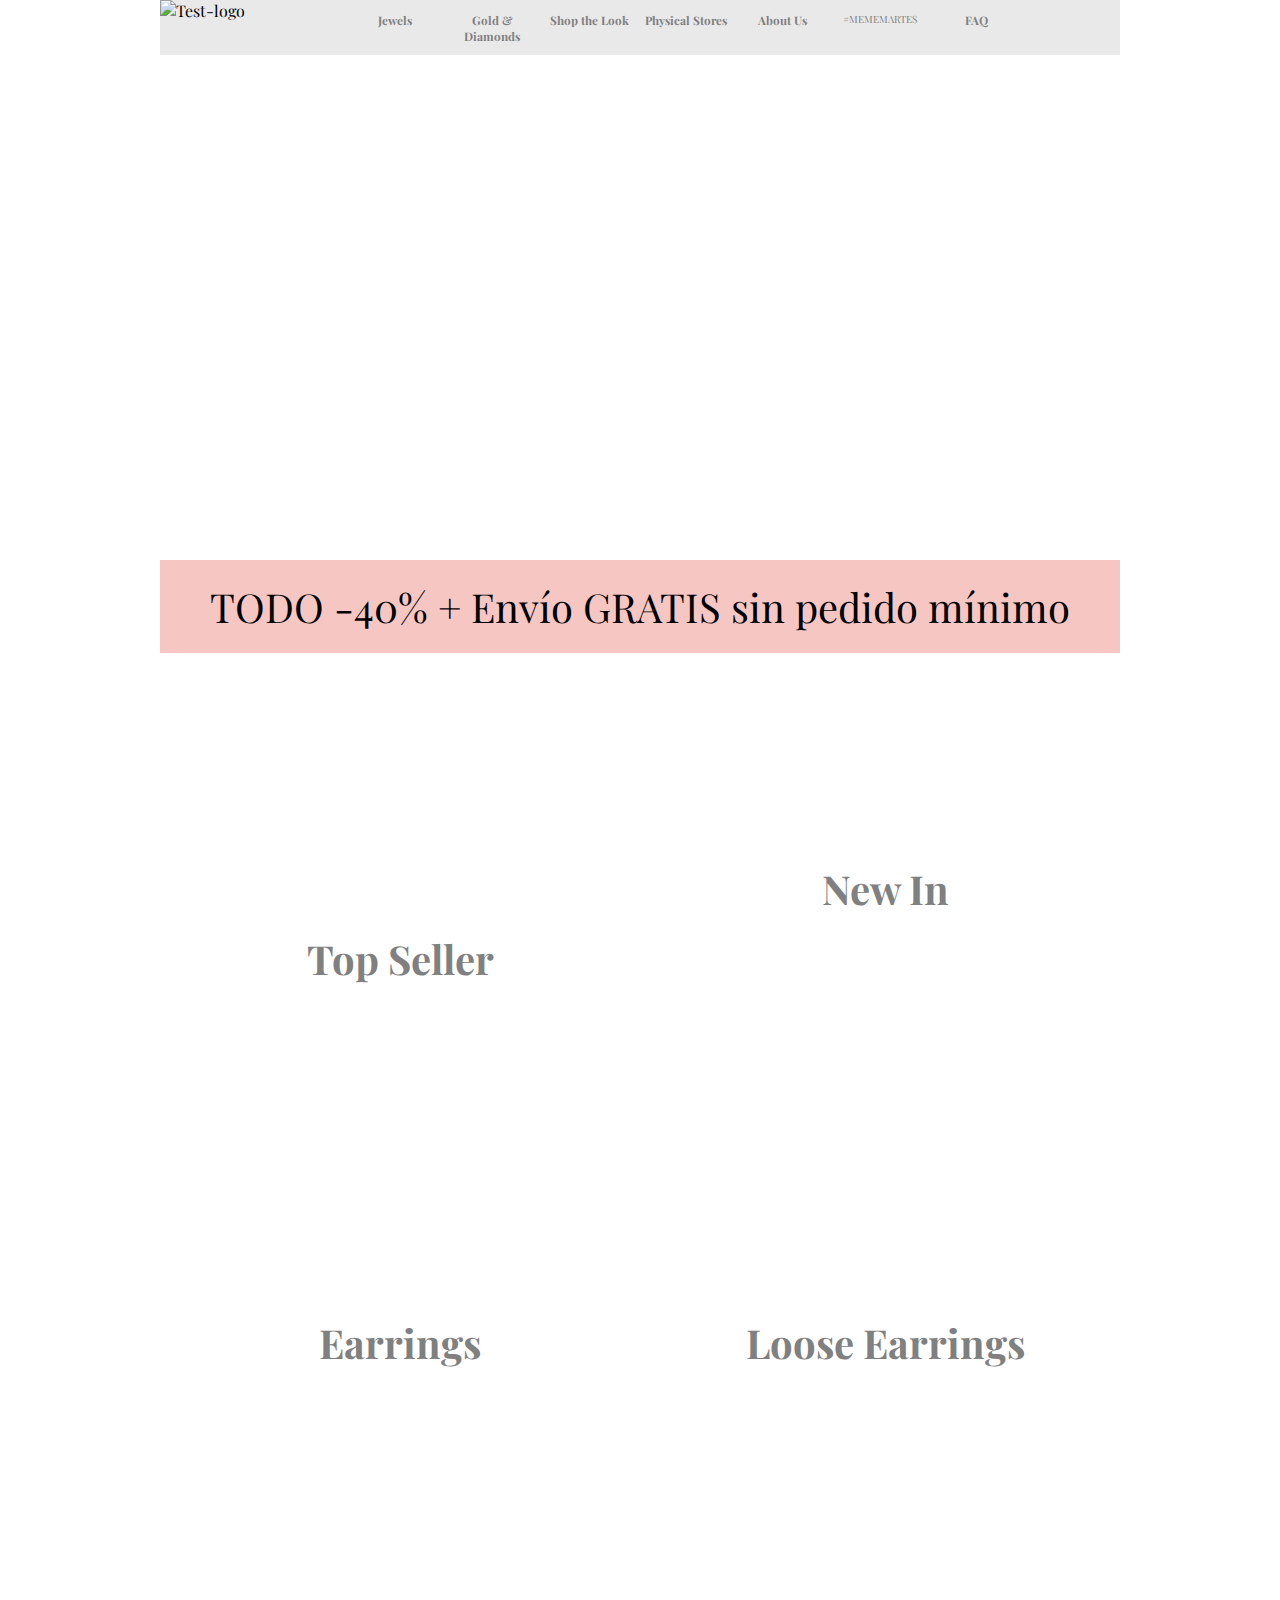
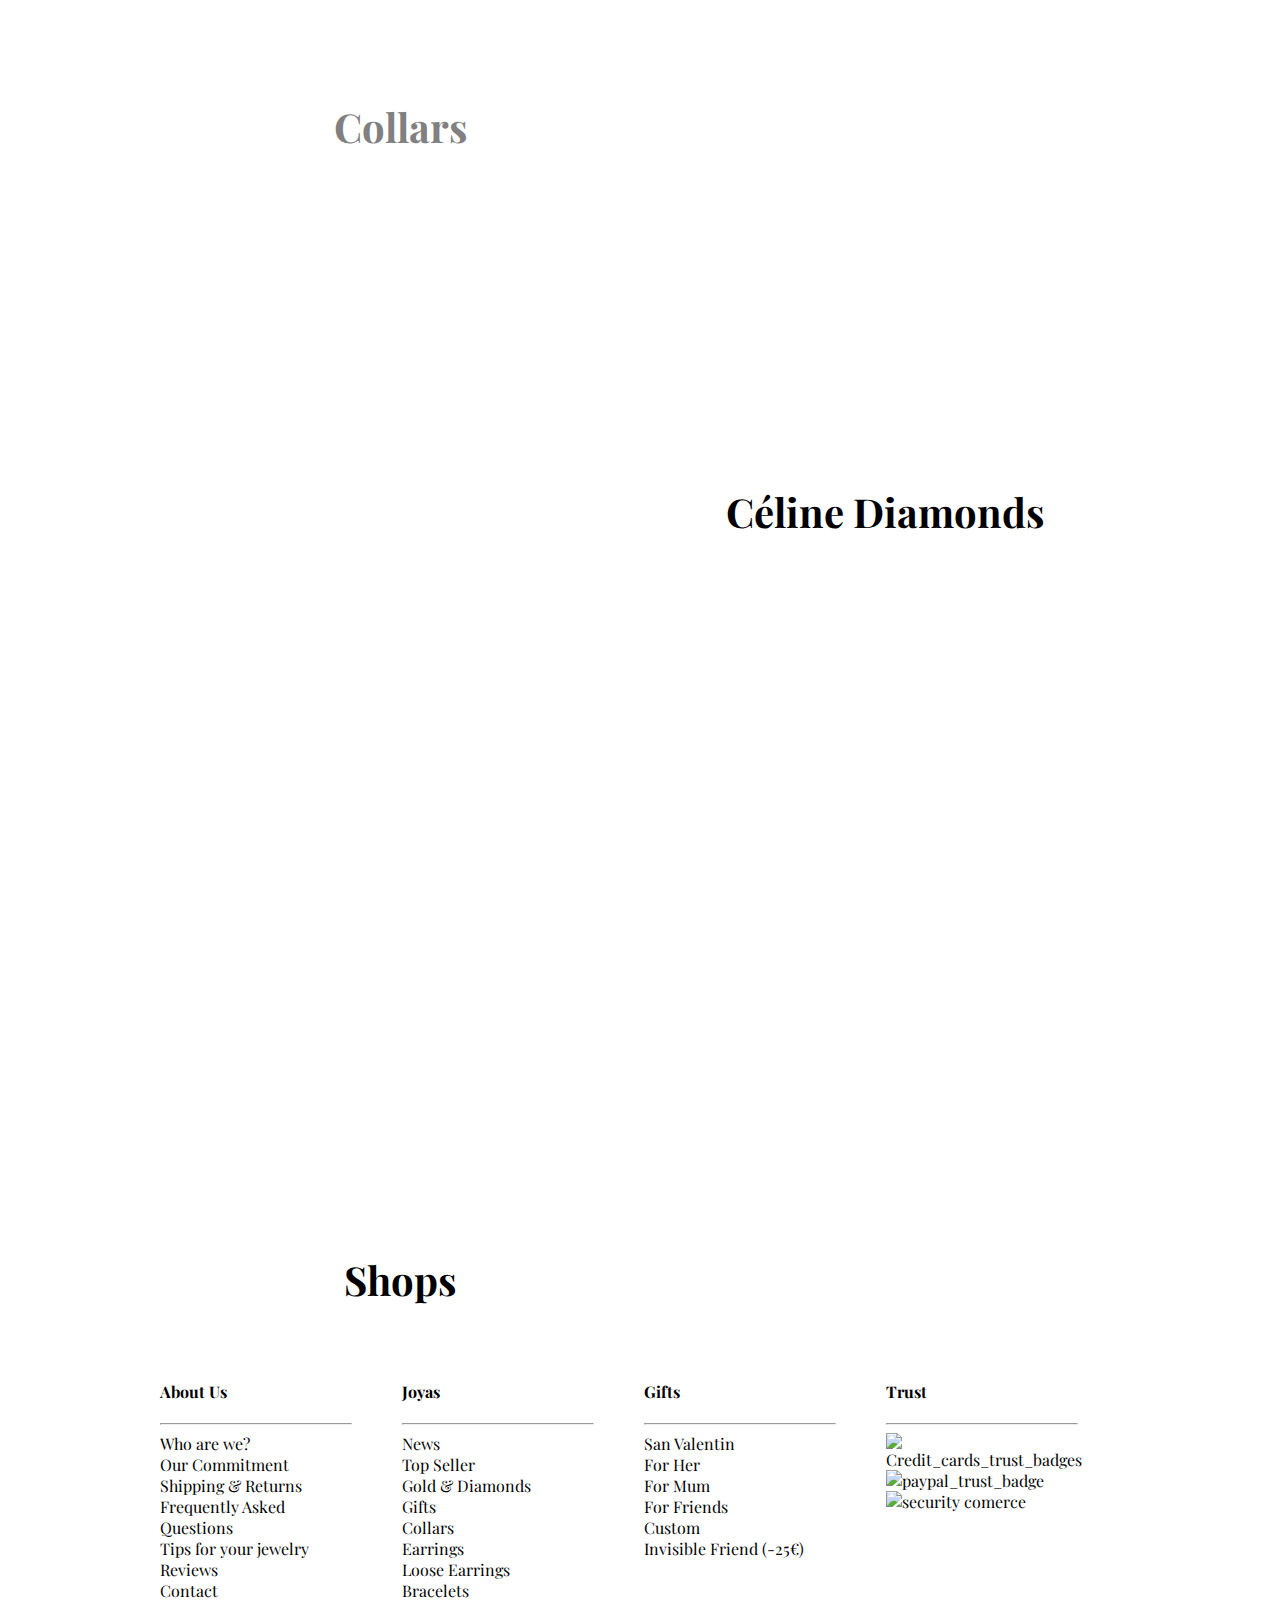
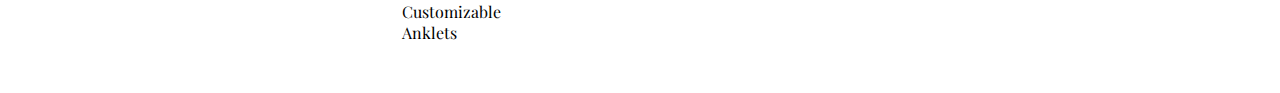
==== commit a4d9131d: "Almost Finished" ====
--- a/index.html
+++ b/index.html
@@ -1,146 +1,144 @@
 <!DOCTYPE html>
 <html lang="en">
-    <head>
-        <meta charset="UTF-8" />
-        <meta http-equiv="X-UA-Compatible" content="IE=edge" />
-        <meta name="viewport" content="width=device-width, initial-scale=1.0" />
-        <link rel="stylesheet" href="style.css">
-        <title>Logo</title>
-    </head>
-    <body>
+  <head>
+    <meta charset="UTF-8" />
+    <meta http-equiv="X-UA-Compatible" content="IE=edge" />
+    <meta name="viewport" content="width=device-width, initial-scale=1.0" />
+    <title>Web Site 2 Home Page</title>
+    <link rel="stylesheet" href="style.css" />
+  </head>
+  <body>
+    <div class="content_wrapper">
+      <div class="header">
+        <div class="logo">
+            <img class="logo_img" src="https://upload.wikimedia.org/wikipedia/commons/8/85/Logo-Test.png" alt="Test-logo">
+        </div>
+        <nav class="navigation_menu">
+          <a href="https://www.example.com/jewels"><h3>Jewels</h3></a>
+          <a href="https://www.example.com/gold&diamonds"><h3>Gold & Diamonds</h3></a>
+          <a href="https://www.example.com/shop_the_look"><h3>Shop the Look</h3></a>
+          <a href="https://www.example.com/physical_stores"><h3>Physical Stores</h3></a>
+          <a href="https://www.example.com/about_us"><h3>About Us</h3></a>
+          <a href="https://www.example.com/mememartes"><h3></h3>#MEMEMARTES</h3></a>
+          <a href="FAQ.html"><h3>FAQ</h3></a>
+        </nav>
+      </div>
 
-            <div class="grid-container">
+      <div class="main_content">
+        <div class="promo_banner">
+          <div class="main_image"></div>
+          <div class="banner_promo40">
+            TODO -40% + Envío GRATIS sin pedido mínimo
+          </div>
+        </div>
 
-                <div class="item1">
+        <div class="shop">
+          <div class="Top_seller">
+            <a href="top_seller.html"><h4>Top Seller</h4></a>
+          </div>
 
-                    <div class="container">
+          <div class="new_in">
+            <a href="new_in.html"><h4>New In</h4></a>
+            <h5>All jewelry from last 30 days</h5>
+          </div>
 
-                        <p class="item20">LOGO</p>
+          <div class="Earrings">
+            <a class="links_homepage" href="earrings.html"><h4>Earrings</h4></a>
+          </div>
 
-                        <p class="item21"><a href="">JOYAS</a></p>
-                        <p class="item22"><a href="">ORO & DIAMANTES</a></p>
-                        <p class="item23"><a href="">SHOP THE LOOK</a></p>
-                        <p class="item24"><a href="">TENDENCIAS</a></p>
-                        <p class="item25"><a href="">SOBRE NOSOTRAS</a></p>
-                        <p class="item26"><a href="">#MEMEMARTES</a></p>
+          <div class="Loose_Earrings">
+            <a class="links_homepage" href="earrings.html"><h4>Loose Earrings</h4></a>
+          </div>
 
-                        <p class="item27"><a href="">F.A.Q</a></p>
+          <div class="Collars">
+            <a class="links_homepage" href="earrings.html"><h4>Collars</h4></a>
+          </div>
 
-                    </div>
+          <div class="Rings">
+            <h4>Rings</h4>
+          </div>
+          <div class="Bracelets">
+            <h4>Bracelets</h4>
+          </div>
+          <div class="Céline_Diamonds">
+            <h4>Céline Diamonds</h4>
+          </div>
+          <div class="Custom_jewelry">
+            <h4>Custom Jewelry</h4>
+          </div>
+          <div class="Watches">
+            <h4>Watches</h4>
+          </div>
 
-                </div>
+          <div class="Shops">
+            <h4>Shops</h4>
+          </div>
 
-                <div class="item2">
-                    <img src="https://images.pexels.com/photos/1338130/pexels-photo-1338130.jpeg?auto=compress&cs=tinysrgb&dpr=2&h=750&w=1260"  width="100%" height="480px">
-                </div>
+          <div class="Shop_the_Look">
+            <h4>Shop the Look</h4>
+          </div>
 
-                <div class="item3">
+        </div>
+      </div>
 
-                    <p>ALL  <span class="free"> -40% + FREE</span> Shipping whit no minimum order</p>
+      <div class="footer">
+        <div class="footer_nav_bar">
+          <div class="Nosotros">
+            <h4>About Us</h4>
+            <hr />
+            <li>Who are we?</li>
+            <li>Our Commitment</li>
+            <li>Shipping & Returns</li>
+            <li>Frequently Asked Questions</li>
+            <li>Tips for your jewelry</li>
+            <li>Reviews</li>
+            <li>Contact</li>
+          </div>
+          <div class="Joyas">
+            <h4>Joyas</h4>
+            <hr />
+            <li>News</li>
+            <li>Top Seller</li>
+            <li>Gold & Diamonds</li>
+            <li>Gifts</li>
+            <li>Collars</li>
+            <li>Earrings</li>
+            <li>Loose Earrings</li>
+            <li>Bracelets</li>
+            <li>Customizable</li>
+            <li>Anklets</li>
+          </div>
 
-                </div>
+          <div class="Regalos">
+            <h4>Gifts</h4>
+            <hr />
+            <li>San Valentin</li>
+            <li>For Her</li>
+            <li>For Mum</li>
+            <li>For Friends</li>
+            <li>Custom</li>
+            <li>Invisible Friend (-25€)</li>
+          </div>
+          
+         <div class="Trust">
+             <h4>Trust</h4>
+             <hr />
 
-                    <div class="item4"><a href=""><h1>Top sales</h1></a></div>
+            <img
+             src="https://73wtqx1mav-flywheel.netdna-ssl.com/wp-content/uploads/2020/04/accepted-payment-trust-badge.jpg"
+             alt="Credit_cards_trust_badges"
+             width="100%"
+            />
 
-                    <div class="item5"><a href=""><h1>New in All jewels from the last 30 days</h1></a></div>
+             <img 
+             src="https://www.clavistechnologies.com/wp-content/uploads/2017/02/paypal-logo-bw.png" 
+             alt="paypal_trust_badge" 
+             width="100%">
 
-                    <div class="item6"><a href=""><h1>Slopes</h1></a></div>
+             
+         <img src="https://cdn.shopify.com/s/files/1/0823/9721/files/ecommerceeu-confianza-sim-negro-75.png" alt="security comerce" width="60%">
+        </div>
 
-                    <div class="item7"><a href=""><h1>Loose earrings</h1></a></div>
-
-                    <div class="item8"><a href=""><h1>Necklaces</h1></a></div>
-
-                    <div class="item9"><a href=""><h1>Rings</h1></a></div>
-
-                    <div class="item10"><a href=""><h1>Bracelets</h1></a></div>
-
-                    <div class="item11"><a href=""><h1>Céline Diamonds</h1></a></div>
-
-                    <div class="item12"><a href=""><h1>Custom jewelry</h1></a></div>
-
-                    <div class="item13"><a href=""><h1>Clocks</h1></a></div>
-
-                    <div class="item14"><a href=""><h1>Stores</h1></a></div>
-
-                    <div class="item15"><a href=""><h1>Shop the Look </h1></a></div>
-
-                <div class="item16">
-
-                    <h3>WE</h3>
-
-                    <hr>
-
-                    <ul>
-
-                        <li><a href="">About us</a></li>
-                        <li><a href="">Commitment</a></li>
-                        <li><a href="">Shipping & Returns</a></li>
-                        <li><a href="">Frequent questions</a></li>
-                        <li><a href="">Tips for your jewelry</a></li>
-                        <li><a href="">Feedback</a></li>
-                        <li><a href="">Contact</a></li>
-
-                    </ul>
-
-                </div>
-
-                <div class="item17">
-
-                    <h3>JEWELS</h3>
-
-                    <hr>
-
-                    <ul>
-
-                        <li><a href="">What's new?</a></li>
-                        <li><a href="">Top sales</a></li>
-                        <li><a href="">Gold and diamonds</a></li>
-                        <li><a href="">Gifts</a></li>
-                        <li><a href="">Necklaces</a></li>
-                        <li><a href="">Slopes</a></li>
-                        <li><a href="">Loose earrings</a></li>
-                        <li><a href="">Rings</a></li>
-                        <li><a href="">Bracelets</a></li>
-                        <li><a href="">Personalized</a></li>
-                        <li><a href="">Anklets</a></li>
-
-                    </ul>
-
-                </div>
-
-                <div class="item18">
-
-                    <h3>PRESENT</h3>
-
-                    <hr>
-
-                    <ul>
-
-                        <li><a href="">Valentine's Day</a></li>
-                        <li><a href="">For her</a></li>
-                        <li><a href="">For Mom</a></li>
-                        <li><a href="">For friends</a></li>
-                        <li><a href="">Custom</a></li>
-                        <li><a href="">Invisible friend</a></li>
-
-                    </ul>
-
-                </div>
-
-                <div class="item19">
-
-                    <h3>CONFIDENCE</h3>
-
-                    <hr>
-
-                    <img src="https://73wtqx1mav-flywheel.netdna-ssl.com/wp-content/uploads/2020/04/accepted-payment-trust-badge.jpg" alt="credit cards" width="80%">
-                    <img src="https://www.clavistechnologies.com/wp-content/uploads/2017/02/paypal-logo-bw.png" alt="security comerce" width="80%">
-                    <img src="https://cdn.shopify.com/s/files/1/0823/9721/files/ecommerceeu-confianza-sim-negro-75.png" alt="security comerce" width="60%">
-
-                </div>
-
-            </div>
-
-    </body>
-
+    </div>
+  </body>
 </html>
--- a/style.css
+++ b/style.css
@@ -1,510 +1,351 @@
 @import url('https://fonts.googleapis.com/css2?family=Playfair+Display&display=swap');
 
-body{
-    font-family: 'Playfair Display', serif;
-    margin: auto;
-    max-width: 960px;
-}
-
-a{
-    text-decoration: none;
+body {
+ font-family: 'Playfair Display', serif;
+ max-width: 960px;
+ margin: auto;
+}
+.content_wrapper {
+margin: auto; 
+}
+
+ /* HEADER  GRID*/ 
+
+.header {
+ display: grid;
+ grid-template-columns: 20% 80%;
+ background-color:#E9E9E9 ;
+}
+
+
+.logo_img {
+ height: 40px;
+ width: 90px;
+}
+
+.navigation_menu {
+ display: grid;
+ grid-template-columns: repeat(7,1fr);
+ font-size: 10px;
+ text-align: center;
+ padding-right: 100px;
+ padding-top: 20;
+ gap: 10px;
+}
+
+
+ /* MAIN CONTENT GRID */
+
+.main_content {
+ text-align: center;
+ display: grid;
+ grid-template-columns: 1fr;
+ gap: 5px;
+}
+
+ /* GRID FOR FIRST SECTION */
+
+  .main_image {
+   height: 500px;
+   background-image: url(https://images.pexels.com/photos/1338130/pexels-photo-1338130.jpeg?auto=compress&cs=tinysrgb&dpr=2&h=750&w=1260);
+   background-size: cover;
+   background-repeat: no-repeat;
+   background-position: center;
+
+  }
+
+   .promo_banner {
+    display: grid;
+    grid-template-columns: 1fr;
+    gap: 5px;
+    font-size: 40px;
     color: black;
-    font-size: 10px;
-}
-
-.grid-container{
+   }
+
+   .banner_promo40 {
+    background-color: #F6C6C2;;
+    padding-top: 20px;
+    padding: 20px 0px 20px 0px;
+   } 
+
+   /* GRID FOR SHOP: SECOND SECTION */
+   
+   .shop {
     display: grid;
-    width: 100%;
-    grid-template-areas: 'auto auto auto auto';
-    column-gap: 6px;
-    row-gap: 6px;
-    margin: auto;
-}
-
-.item1{
-    grid-column: 1 / 5;
-}
-
-.item2{
-    grid-column: 1 / 5;
-}
-
-.item3{
-    grid-column: 1 / 5;
-    background-color: pink;
+    grid-template-columns: 50% 50%;
+    gap: 5px;
+    font-size: 40px;
     color: white;
-    font-size: 25px;
-    text-align: center;
-}
-
-.item4{
-    grid-column: 1 / 3;
+   }
+
+   .shop > div {
+    max-height: 468px;
+   }
+
+   .Top_seller {
     background-image: url(https://images.pexels.com/photos/458766/pexels-photo-458766.jpeg?auto=compress&cs=tinysrgb&h=750&w=1260);
-
-    background-size: cover;
-    width: 100%;
-    max-width: 480px;
-    height: 350px;
-}
-
-.item5{
-    grid-column: 3 / 5;
+    background-size: cover;
+    background-position: bottom;
+    padding-top: 220px;
+    }
+
+   .new_in {
     background-image: url(https://images.pexels.com/photos/1716539/pexels-photo-1716539.jpeg?auto=compress&cs=tinysrgb&h=750&w=1260);
-    background-size: cover;
-    width: 100%;
-    max-width: 480px;
-    height: 350px;
-}
-
-.item6{
-    grid-column: 1 / 3;
+   background-size: cover;
+   background-position: center;
+   padding-top: 150px;
+   }
+
+  
+
+   .Earrings {
     background-image: url(https://images.pexels.com/photos/7383107/pexels-photo-7383107.jpeg?auto=compress&cs=tinysrgb&h=750&w=1260);
     background-size: cover;
-    width: 100%;
-    max-width: 480px;
-    height: 350px;
-}
-
-.item7{
-    grid-column: 3 / 5;
+    background-position: center;
+    padding-top: 220px;
+   }
+
+   .Loose_Earrings {
     background-image:url(https://images.pexels.com/photos/210645/pexels-photo-210645.jpeg?auto=compress&cs=tinysrgb&h=750&w=1260);
     background-size: cover;
-    width: 100%;
-    max-width: 480px;
-    height: 350px;
-}
-
-.item8{
-    grid-column: 1 / 3;
+    background-position: center;
+    padding-top: 220px;
+   }
+   
+   .Collars {
     background-image: url(https://images.pexels.com/photos/1454171/pexels-photo-1454171.jpeg?auto=compress&cs=tinysrgb&h=750&w=1260);
     background-size: cover;
-    width: 100%;
-    max-width: 480px;
-    height: 350px;
-}
-
-.item9{
-    grid-column: 3 / 5;
+    background-position: bottom;
+    padding-top: 220px;
+
+   }
+
+   .Rings {
     background-image: url(https://images.pexels.com/photos/567952/pexels-photo-567952.jpeg?auto=compress&cs=tinysrgb&h=750&w=1260);
     background-size: cover;
-    width: 100%;
-    max-width: 480px;
-    height: 350px;
-}
-
-.item10{
-    grid-column: 1 / 3;
+    background-position: center;
+    padding-top: 220px;
+
+   }
+   
+
+   .Bracelets {
     background-image:url(https://images.pexels.com/photos/1191531/pexels-photo-1191531.jpeg?auto=compress&cs=tinysrgb&h=750&w=1260);
     background-size: cover;
-    width: 100%;
-    max-width: 480px;
-    height: 350px;
-}
-
-.item11{
-    grid-column: 3 / 5;
+    background-position: center;
+    padding-top: 220px;
+
+   }
+
+   .Céline_Diamonds { 
     background-image:url(https://images.pexels.com/photos/3474504/pexels-photo-3474504.jpeg?auto=compress&cs=tinysrgb&h=750&w=1260);
     background-size: cover;
-    width: 100%;
-    max-width: 480px;
-    height: 350px;
-}
-
-.item12{
-    grid-column: 1 / 3;
-    background-image:url(https://images.pexels.com/photos/185489/pexels-photo-185489.jpeg?auto=compress&cs=tinysrgb&dpr=1&w=500);
-    background-size: cover;
-    width: 100%;
-    max-width: 480px;
-    height: 350px;
-}
-
-.item13{
-    grid-column: 3 / 5;
+    padding-top: 220px;
+    color: black;
+
+   }
+
+    .Custom_jewelry {
+     background-image:url(https://images.pexels.com/photos/185489/pexels-photo-185489.jpeg?auto=compress&cs=tinysrgb&dpr=1&w=500);
+     background-size: cover;
+     background-position: center;
+     padding-top: 220px;
+
+    }
+   
+
+   .Watches {
     background-image:url(https://images.pexels.com/photos/157627/watch-fashion-accessories-clothes-157627.jpeg?auto=compress&cs=tinysrgb&h=750&w=1260);
     background-size: cover;
-    width: 100%;
-    max-width: 480px;
-    height: 350px;
-}
-
-.item14{
-    grid-column: 1 / 3;
+    background-position: bottom;
+    padding-top: 220px;
+   }
+
+   .Shops {
     background-image:url(https://images.pexels.com/photos/3965545/pexels-photo-3965545.jpeg?auto=compress&cs=tinysrgb&h=750&w=1260);
     background-size: cover;
-    width: 100%;
-    max-width: 480px;
-    height: 350px;
-}
-
-.item15{
-    grid-column: 3 / 5;
+    background-position: center;
+    color: black;
+    padding-top: 220px;
+
+   }
+
+   .Shop_the_Look {
     background-image:url(https://images.pexels.com/photos/3064352/pexels-photo-3064352.jpeg?auto=compress&cs=tinysrgb&h=750&w=1260);
     background-size: cover;
-    width: 100%;
-    max-width: 480px;
-    height: 350px;
-}
-
-.item16{
-    color: black;
-    width: 100%;
-}
-
-.item17{
-    color: black;
-    width: 100%;
-}
-
-.item18{
-    color: black;
-    width: 100%;
-}
-
-.item19{
-    color: black;
-    max-width: 240px;
-}
-
-.item20{
-    color: black;
-    font-weight: bold;
-    padding-right: 100px;
-}
-
-.item27{
-    font-weight: bold;
-    padding-right: 300px;
-}
-
-.free{
-    font-weight: bold;
-    font-size: 30px;
-}
-
-.item16 .item17 .item18 .item19 {
-    color: black;
-    list-style-type: none;
-    height: 100%;
-    width: 100%;
-}
-
-li{
-    list-style-type: none;
-    margin: 0;
-    padding: 0;
-    font-size: 14px;
-}
-
-.container{
-    display: grid;
-    grid-template-areas: 'auto auto auto auto auto auto auto auto';
-    background-color: #e9e9e9;
-    text-align: center;
-    width: 100%;
-}
-
-.container a:hover{
-    color: grey;
-}
-
-.container a:link{
-    color: grey;
-}
-
-hr{
-    border-color: #e9e9e9;
-}
-
-h1{
-    text-align: center;
-    color: white;
-    margin-top: 200px;
-    font-size: 40px;
-    padding: 95px;
-}
-
-.item5 h1{
-    margin-top: 90px;
-    display: grid;
-    width: 100%;
-}
-
-/* page questions */
-
-.principal-content{
-    display: grid;
-    grid-template-areas: 'auto auto auto auto auto auto auto auto';
-    column-gap: 6px;
-    row-gap: 6px;
-    margin: auto;
-}
-
-.header-content{
-    display: grid;
-    grid-template-areas: 'auto auto auto auto auto auto auto auto auto auto auto auto auto auto auto auto auto auto auto auto auto auto auto';
-    column-gap: 6px;
-    row-gap: 6px;
-}
-
-.logo{
-    grid-column: 1/5;
-    text-align: left;
-}
-
-.header7{
-    grid-column: 12/23;
-}
-
-.title{
-    grid-column: 1/9;
-    max-height: 50px;
-}
-
-.title h1{
-    color: black;
-    margin-top: -100px;
-}
-
-.principal-image{
-    grid-column: 1/9;
-    background-image: url(https://images.pexels.com/photos/1338130/pexels-photo-1338130.jpeg?auto=compress&cs=tinysrgb&dpr=2&h=750&w=1260);
-    max-height: 350px;
-}
-
-.principal-image h1{
-    color: black;
-    text-align: center;
-    margin-top: 0px;
-}
-
-.ask1{
-    grid-column: 1/4;
-    border-right: 2px solid rgb(9, 211, 2);
-    font-weight: bold;
-    margin-top: 50px;
-}
-
-.ask1 p{
-    padding: 5% 20% 5% 20%;
-    font-size: 15px;
-    margin-top: 15%;
-}
-
-.response1{
-    grid-column: 4/9;
-    margin-top: 50px;
-}
-
-.response1 p{
-    padding: 5% 20% 5% 20%;
-    font-size: 12px;
-}
-
-.ask2{
-    grid-column: 1/4;
-    border-right: 2px solid rgb(9, 211, 2);
-    font-weight: bold;
-    margin-top: 50px;
-}
-
-.ask2 p{
-    padding: 5% 20% 5% 20%;
-    font-size: 15px;
-    margin-top: 15%;
-}
-
-.response2{
-    grid-column: 4/9;
-    margin-top: 50px;
-}
-
-.response2 p{
-    padding: 5% 20% 5% 20%;
-    font-size: 12px;
-}
-
-.ask3{
-    grid-column: 1/4;
-    border-right: 2px solid rgb(9, 211, 2);
-    font-weight: bold;
-    margin-top: 50px;
-}
-
-.ask3 p{
-    padding: 5% 20% 5% 20%;
-    font-size: 15px;
-    margin-top: 15%;
-}
-
-.response3{
-    grid-column: 4/9;
-    margin-top: 50px;
-}
-
-.response3 p{
-    padding: 5% 20% 5% 20%;
-    font-size: 12px;
-}
-
-.ask4{
-    grid-column: 1/4;
-    border-right: 2px solid rgb(9, 211, 2);
-    font-weight: bold;
-    margin-top: 50px;
-    margin-bottom: 50px;
-}
-
-.ask4 p{
-    padding: 5% 20% 5% 20%;
-    font-size: 15px;
-}
-
-.response4{
-    grid-column: 4/9;
-    margin-top: 50px;
-    margin-bottom: 50px;
-}
-
-.response4 p{
-    padding: 5% 20% 5% 20%;
-    font-size: 12px;
-}
-
-.we{
-    grid-column: 1/3;
-}
-
-.jewels{
-    grid-column: 3/5;
-}
-
-.present{
-    grid-column: 5/7;
-}
-
-.confidence{
-    grid-column: 7/9;
-    max-width: 250px;
-}
-
-/* product page */
-
-.product-content{
-    display: grid;
-    grid-template-areas: 'auto auto auto auto';
-}
-
-.product-content div{
-    border: 1px solid black;       
-}
-
-.heading1{
-    grid-column: 1/5;
-}
-
-.title1{
-    grid-column: 1/5;
-}
-
-.title1 h3{
-    text-align: center;
-}
-
-.reverse{
-    grid-column: 1/5;
-    font-size: 12px;
-}
-
-.reverse p{
-    text-align: center;
-    background-color: palevioletred;
-    /* background-size: 20px; */
-}
-
-.more{
-    color: white;
+    background-position: center;
+    padding-top: 220px;
+
+   }
+
+   h5 {
     font-size: 20px;
-
-}
-
-.image1{
-    grid-column: 1/3;
-}
-
-.button1{
-    grid-column: 3/5;
-}
-
-.button1 button{
-    margin-left: 11%;
-    margin-bottom: 5px;
-    padding: 1% 30%;
-    border-radius: 30px;
-    color:white;
-    background-color: rgb(253, 114, 137);
-}
-
-.price{
-    color: grey;
-    font-size: 18px;
-}
-
-.price1{
-    color: rgb(214, 0, 0);
-}
-
-.shipping{
-    font-size: 10px;
-    margin-bottom: 50px;
-}
-
-.button1 ul{
-    list-style-type: square;
-}
-
-.title-content{
-    grid-column: 1/5;
-}
-
-.title-content p{
-    text-align: center;
-}
-
-.content-image{
-    grid-column: 1/5;
-    
-}
-
-.content-image1 p{
-    text-align: center;
-}
-
-.content-image2 p{
-    text-align: center;
-}
-
-.content-image3 p{
-    text-align: center;
-}
-
-.content-image4 p{
-    text-align: center;
-}
-
-.we1{
-    
-}
-
-.jewels1{
-    
-}
-
-.present1{
-    
-}
-
-.confidence1{
-    
-    max-width: 260px; 
+   }
+
+
+ /* FOOTER GRID */
+
+
+/* GRID FOR NAV */
+.footer_nav_bar {
+ display: grid;
+ grid-template-columns: 20% 20% 20% 20%;
+ gap: 50px;
+ padding-bottom: 50px;
+ text-align: left;
+ list-style-type: none;
+}
+
+
+
+
+a:link {
+ color: grey;
+ text-decoration: none;
+}
+a:hover {
+ color: black;
+}
+
+a:visited {
+ color: currentColor}
+
+
+/* Earrings Category Page Specific CSS*/
+
+.earrings_head_banner {
+ background-image: url(https://images.pexels.com/photos/1229182/pexels-photo-1229182.jpeg?auto=compress&cs=tinysrgb&dpr=2&h=750&w=1260);
+ background-size: cover;
+ background-position: center;
+ text-align: left;
+ padding: 1em 0em 0.5em 1em;
+ color: white;
+ font-size: 45px;
+}
+
+/* GRID FOR SHOP INSIDE CATEGORIEs */
+
+.earrings_shop_display {
+display: grid;
+grid-template-columns: 1fr 1fr 1fr 1fr;
+text-align: center;
+padding: 20px;
+font-size: 12px;
+}
+
+
+.categories {
+ color: grey;
+ background-color: rgb(255, 184, 176);
+ padding: px;
+ text-align: center;
+ margin:auto;
+
+ 
+} 
+
+.categories a:link {
+ color: grey;
+}
+
+.categories a:visited {
+ color: rgb(136, 136, 177);
+}
+
+
+/* FAQ */
+
+.faq {
+ display: grid;
+ grid-template-columns: 25% 5% 70% ;
+ padding: 50px;
+}
+
+.FAQ_h1 {
+ text-align: center;
+ padding:5px
+}
+
+.FAQ_head_banner {
+ font-size: 29px;
+ text-align: center;
+ background-image: url(https://cdn.pixabay.com/photo/2017/08/05/00/19/light-2581929_960_720.jpg);
+ padding: 140px 120px;
+ background-position-y: -80px;
+ color: white;
+}
+
+.faq h4{
+font-size: 16px;
+text-transform: uppercase;
+text-align: left;
+}
+
+.faq p {
+ font-size: 12px;
+ text-align: justify;
+ padding: 10px;
+}
+
+.faq svg {
+ color: green;
+ padding-right: 10px;
+}
+
+
+/* GRID Main Content Product */
+
+.grid_product {
+ display: grid;
+ grid-template-columns: 1fr 1fr;
+
+}
+
+.mini-gallery {
+ display: grid;
+ grid-template-columns: repeat(3,1fr);
+}
+
+
+
+h6 {
+ font-size: 20px;
+ text-align: center;
+ color: black;
+ padding-top: 4em;  
+}
+
+.related_products {
+ display: flexbox
+ 
+}
+
+.add_to_cart {
+ width: 960px%;
+ color: white;
+ background-color: #ED6E7F;
+ border-radius: 20px;
+ text-align: center;
+ padding: 10px;
+ margin: 2px
+}
+
+.origin_icons {
+ text-align: center;
+ padding: 1em;
+ ;
+}
+
+.product_header h1 {
+ text-align: center;
+}
+
+.opinion_and_return {
+list-style-position: inside;
+list-style-type: none;
+}
+
+.opinion_and_return li:before {
+ content:"+";
+ padding-right: 120px;
 }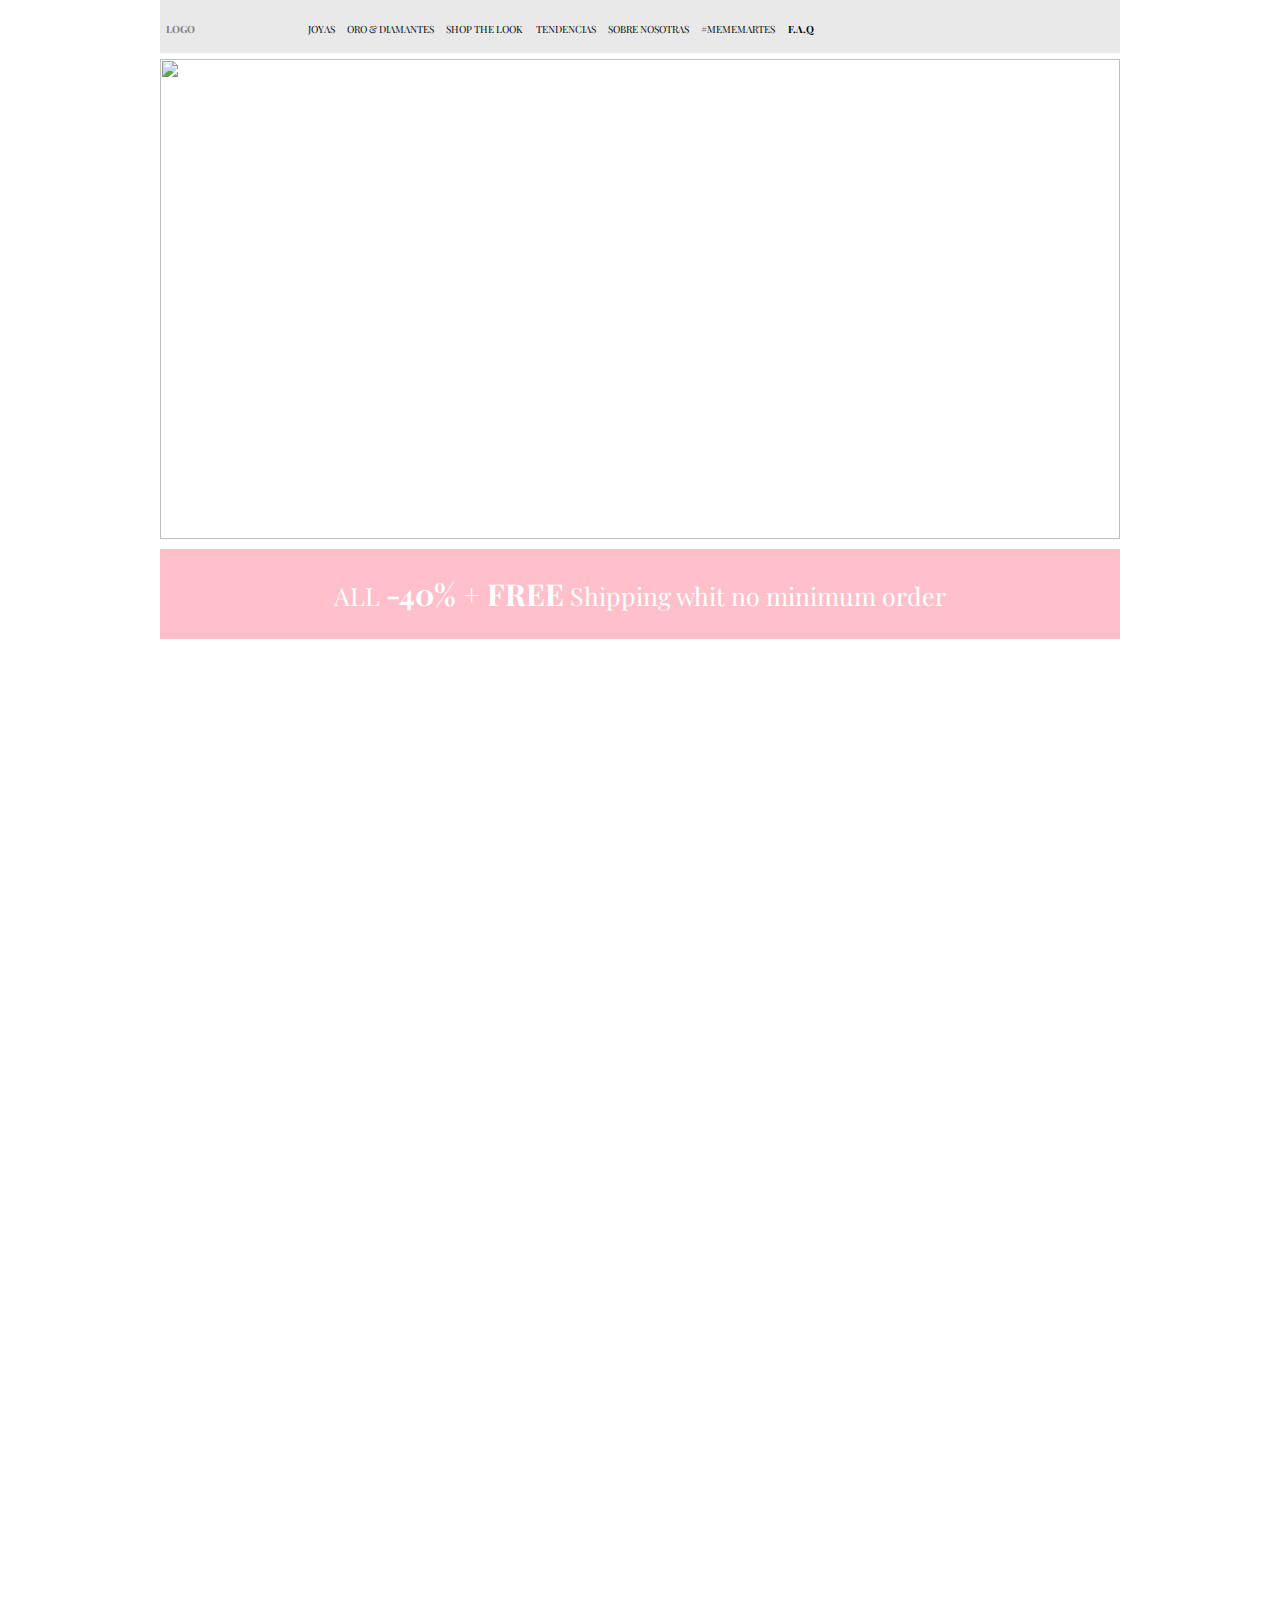
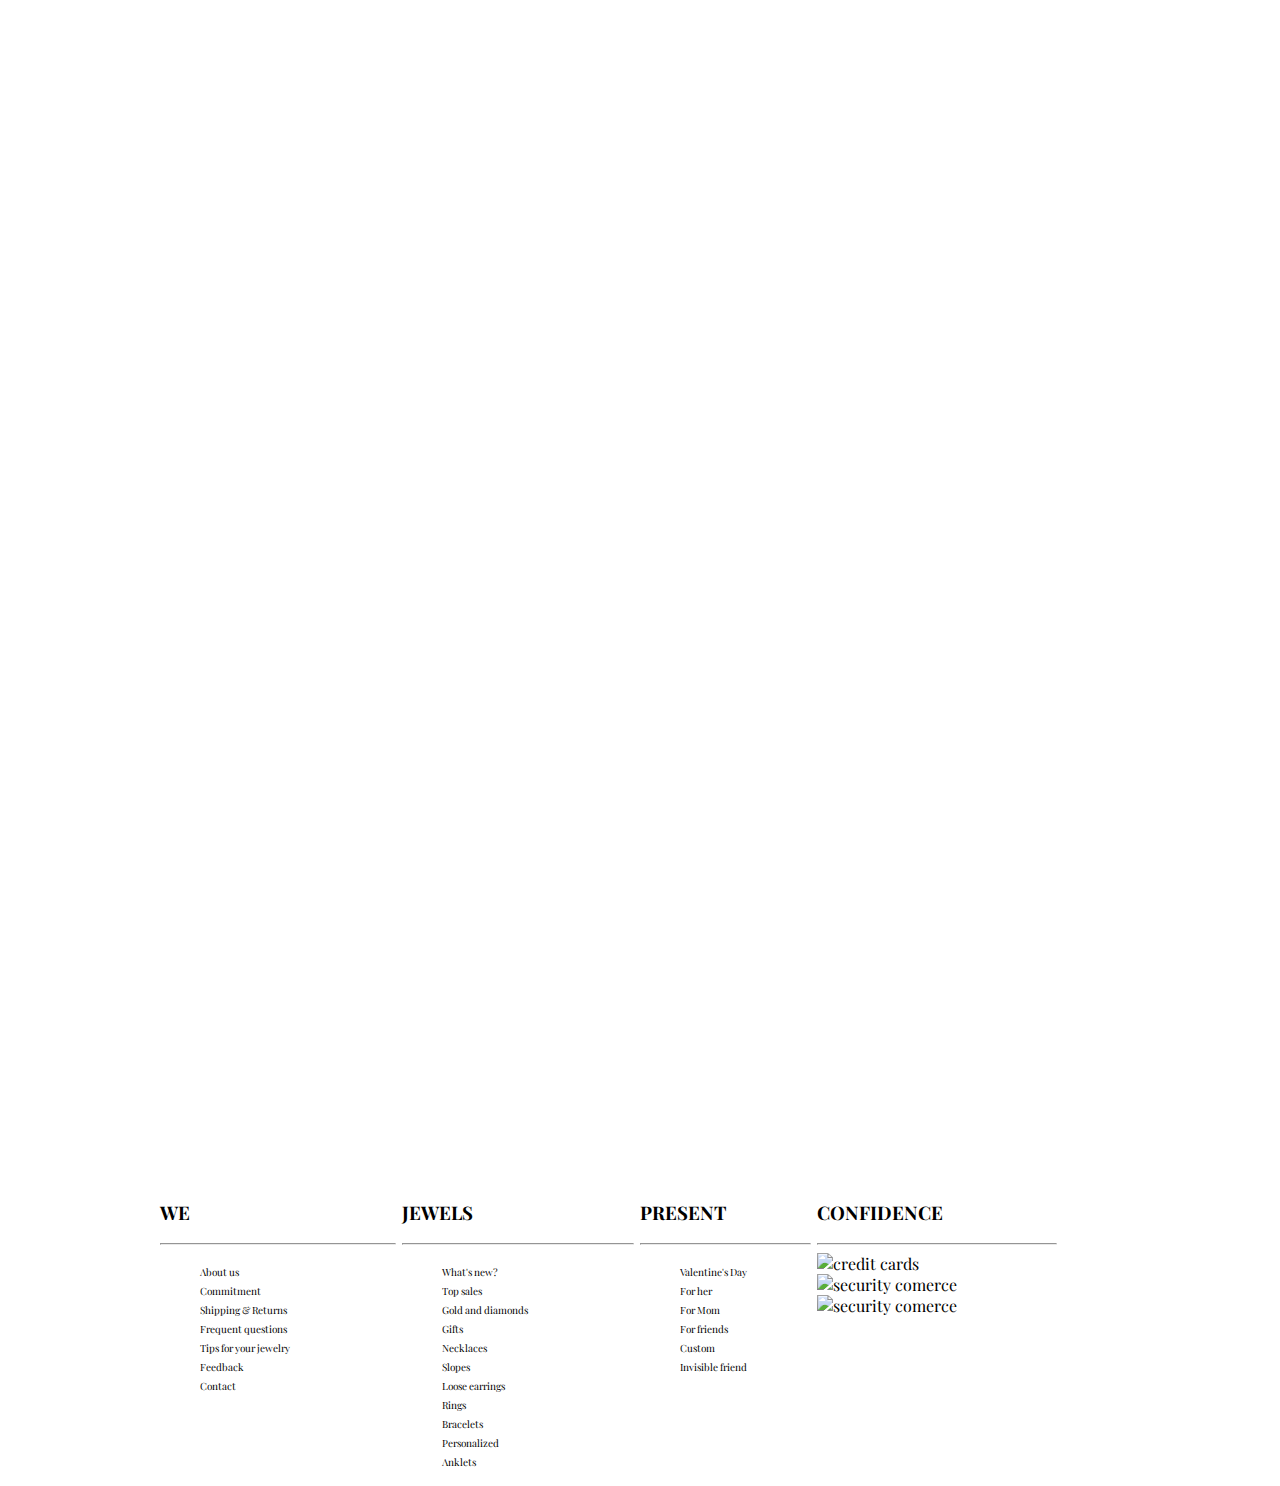
==== commit a25c4afc: "def 3day" ====
--- a/index.html
+++ b/index.html
@@ -1,144 +1,146 @@
 <!DOCTYPE html>
 <html lang="en">
-  <head>
-    <meta charset="UTF-8" />
-    <meta http-equiv="X-UA-Compatible" content="IE=edge" />
-    <meta name="viewport" content="width=device-width, initial-scale=1.0" />
-    <title>Web Site 2 Home Page</title>
-    <link rel="stylesheet" href="style.css" />
-  </head>
-  <body>
-    <div class="content_wrapper">
-      <div class="header">
-        <div class="logo">
-            <img class="logo_img" src="https://upload.wikimedia.org/wikipedia/commons/8/85/Logo-Test.png" alt="Test-logo">
-        </div>
-        <nav class="navigation_menu">
-          <a href="https://www.example.com/jewels"><h3>Jewels</h3></a>
-          <a href="https://www.example.com/gold&diamonds"><h3>Gold & Diamonds</h3></a>
-          <a href="https://www.example.com/shop_the_look"><h3>Shop the Look</h3></a>
-          <a href="https://www.example.com/physical_stores"><h3>Physical Stores</h3></a>
-          <a href="https://www.example.com/about_us"><h3>About Us</h3></a>
-          <a href="https://www.example.com/mememartes"><h3></h3>#MEMEMARTES</h3></a>
-          <a href="FAQ.html"><h3>FAQ</h3></a>
-        </nav>
-      </div>
+    <head>
+        <meta charset="UTF-8" />
+        <meta http-equiv="X-UA-Compatible" content="IE=edge" />
+        <meta name="viewport" content="width=device-width, initial-scale=1.0" />
+        <link rel="stylesheet" href="style.css">
+        <title>Logo</title>
+    </head>
+    <body>
 
-      <div class="main_content">
-        <div class="promo_banner">
-          <div class="main_image"></div>
-          <div class="banner_promo40">
-            TODO -40% + Envío GRATIS sin pedido mínimo
-          </div>
-        </div>
+            <div class="grid-container">
 
-        <div class="shop">
-          <div class="Top_seller">
-            <a href="top_seller.html"><h4>Top Seller</h4></a>
-          </div>
+                <div class="item1">
 
-          <div class="new_in">
-            <a href="new_in.html"><h4>New In</h4></a>
-            <h5>All jewelry from last 30 days</h5>
-          </div>
+                    <div class="container">
 
-          <div class="Earrings">
-            <a class="links_homepage" href="earrings.html"><h4>Earrings</h4></a>
-          </div>
+                        <p class="item20"><a href="index.html">LOGO</a></p>
 
-          <div class="Loose_Earrings">
-            <a class="links_homepage" href="earrings.html"><h4>Loose Earrings</h4></a>
-          </div>
+                        <p class="item21"><a href="">JOYAS</a></p>
+                        <p class="item22"><a href="">ORO & DIAMANTES</a></p>
+                        <p class="item23"><a href="">SHOP THE LOOK</a></p>
+                        <p class="item24"><a href="">TENDENCIAS</a></p>
+                        <p class="item25"><a href="">SOBRE NOSOTRAS</a></p>
+                        <p class="item26"><a href="">#MEMEMARTES</a></p>
 
-          <div class="Collars">
-            <a class="links_homepage" href="earrings.html"><h4>Collars</h4></a>
-          </div>
+                        <p class="item27"><a href="">F.A.Q</a></p>
 
-          <div class="Rings">
-            <h4>Rings</h4>
-          </div>
-          <div class="Bracelets">
-            <h4>Bracelets</h4>
-          </div>
-          <div class="Céline_Diamonds">
-            <h4>Céline Diamonds</h4>
-          </div>
-          <div class="Custom_jewelry">
-            <h4>Custom Jewelry</h4>
-          </div>
-          <div class="Watches">
-            <h4>Watches</h4>
-          </div>
+                    </div>
 
-          <div class="Shops">
-            <h4>Shops</h4>
-          </div>
+                </div>
 
-          <div class="Shop_the_Look">
-            <h4>Shop the Look</h4>
-          </div>
+                <div class="item2">
+                    <img src="https://images.pexels.com/photos/1338130/pexels-photo-1338130.jpeg?auto=compress&cs=tinysrgb&dpr=2&h=750&w=1260"  width="100%" height="480px">
+                </div>
 
-        </div>
-      </div>
+                <div class="item3">
 
-      <div class="footer">
-        <div class="footer_nav_bar">
-          <div class="Nosotros">
-            <h4>About Us</h4>
-            <hr />
-            <li>Who are we?</li>
-            <li>Our Commitment</li>
-            <li>Shipping & Returns</li>
-            <li>Frequently Asked Questions</li>
-            <li>Tips for your jewelry</li>
-            <li>Reviews</li>
-            <li>Contact</li>
-          </div>
-          <div class="Joyas">
-            <h4>Joyas</h4>
-            <hr />
-            <li>News</li>
-            <li>Top Seller</li>
-            <li>Gold & Diamonds</li>
-            <li>Gifts</li>
-            <li>Collars</li>
-            <li>Earrings</li>
-            <li>Loose Earrings</li>
-            <li>Bracelets</li>
-            <li>Customizable</li>
-            <li>Anklets</li>
-          </div>
+                    <p>ALL  <span class="free"> -40% + FREE</span> Shipping whit no minimum order</p>
 
-          <div class="Regalos">
-            <h4>Gifts</h4>
-            <hr />
-            <li>San Valentin</li>
-            <li>For Her</li>
-            <li>For Mum</li>
-            <li>For Friends</li>
-            <li>Custom</li>
-            <li>Invisible Friend (-25€)</li>
-          </div>
-          
-         <div class="Trust">
-             <h4>Trust</h4>
-             <hr />
+                </div>
 
-            <img
-             src="https://73wtqx1mav-flywheel.netdna-ssl.com/wp-content/uploads/2020/04/accepted-payment-trust-badge.jpg"
-             alt="Credit_cards_trust_badges"
-             width="100%"
-            />
+                    <div class="item4"><a href="category-page.html"><h1>Top sales</h1></a></div>
 
-             <img 
-             src="https://www.clavistechnologies.com/wp-content/uploads/2017/02/paypal-logo-bw.png" 
-             alt="paypal_trust_badge" 
-             width="100%">
+                    <div class="item5"><a href=""><h1>New in </h1><h2> All jewels from the last 30 days</h2></a></div>
 
-             
-         <img src="https://cdn.shopify.com/s/files/1/0823/9721/files/ecommerceeu-confianza-sim-negro-75.png" alt="security comerce" width="60%">
-        </div>
+                    <div class="item6"><a href=""><h1>Slopes</h1></a></div>
 
-    </div>
-  </body>
+                    <div class="item7"><a href=""><h1>Loose earrings</h1></a></div>
+
+                    <div class="item8"><a href=""><h1>Necklaces</h1></a></div>
+
+                    <div class="item9"><a href=""><h1>Rings</h1></a></div>
+
+                    <div class="item10"><a href=""><h1>Bracelets</h1></a></div>
+
+                    <div class="item11"><a href=""><h1>Céline Diamonds</h1></a></div>
+
+                    <div class="item12"><a href=""><h1>Custom jewelry</h1></a></div>
+
+                    <div class="item13"><a href=""><h1>Clocks</h1></a></div>
+
+                    <div class="item14"><a href=""><h1>Stores</h1></a></div>
+
+                    <div class="item15"><a href=""><h1>Shop the Look </h1></a></div>
+
+                <div class="item16">
+
+                    <h3>WE</h3>
+
+                    <hr>
+
+                    <ul>
+
+                        <li><a href="">About us</a></li>
+                        <li><a href="">Commitment</a></li>
+                        <li><a href="">Shipping & Returns</a></li>
+                        <li><a href="">Frequent questions</a></li>
+                        <li><a href="">Tips for your jewelry</a></li>
+                        <li><a href="">Feedback</a></li>
+                        <li><a href="">Contact</a></li>
+
+                    </ul>
+
+                </div>
+
+                <div class="item17">
+
+                    <h3>JEWELS</h3>
+
+                    <hr>
+
+                    <ul>
+
+                        <li><a href="">What's new?</a></li>
+                        <li><a href="">Top sales</a></li>
+                        <li><a href="">Gold and diamonds</a></li>
+                        <li><a href="">Gifts</a></li>
+                        <li><a href="">Necklaces</a></li>
+                        <li><a href="">Slopes</a></li>
+                        <li><a href="">Loose earrings</a></li>
+                        <li><a href="">Rings</a></li>
+                        <li><a href="">Bracelets</a></li>
+                        <li><a href="">Personalized</a></li>
+                        <li><a href="">Anklets</a></li>
+
+                    </ul>
+
+                </div>
+
+                <div class="item18">
+
+                    <h3>PRESENT</h3>
+
+                    <hr>
+
+                    <ul>
+
+                        <li><a href="">Valentine's Day</a></li>
+                        <li><a href="">For her</a></li>
+                        <li><a href="">For Mom</a></li>
+                        <li><a href="">For friends</a></li>
+                        <li><a href="">Custom</a></li>
+                        <li><a href="">Invisible friend</a></li>
+
+                    </ul>
+
+                </div>
+
+                <div class="item19">
+
+                    <h3>CONFIDENCE</h3>
+
+                    <hr>
+
+                    <img src="https://73wtqx1mav-flywheel.netdna-ssl.com/wp-content/uploads/2020/04/accepted-payment-trust-badge.jpg" alt="credit cards" width="80%">
+                    <img src="https://www.clavistechnologies.com/wp-content/uploads/2017/02/paypal-logo-bw.png" alt="security comerce" width="80%">
+                    <img src="https://cdn.shopify.com/s/files/1/0823/9721/files/ecommerceeu-confianza-sim-negro-75.png" alt="security comerce" width="60%">
+
+                </div>
+
+            </div>
+
+    </body>
+
 </html>
--- a/style.css
+++ b/style.css
@@ -1,351 +1,614 @@
 @import url('https://fonts.googleapis.com/css2?family=Playfair+Display&display=swap');
 
-body {
- font-family: 'Playfair Display', serif;
- max-width: 960px;
- margin: auto;
-}
-.content_wrapper {
-margin: auto; 
-}
-
- /* HEADER  GRID*/ 
-
-.header {
- display: grid;
- grid-template-columns: 20% 80%;
- background-color:#E9E9E9 ;
-}
-
-
-.logo_img {
- height: 40px;
- width: 90px;
-}
-
-.navigation_menu {
- display: grid;
- grid-template-columns: repeat(7,1fr);
- font-size: 10px;
- text-align: center;
- padding-right: 100px;
- padding-top: 20;
- gap: 10px;
-}
-
-
- /* MAIN CONTENT GRID */
-
-.main_content {
- text-align: center;
- display: grid;
- grid-template-columns: 1fr;
- gap: 5px;
-}
-
- /* GRID FOR FIRST SECTION */
-
-  .main_image {
-   height: 500px;
-   background-image: url(https://images.pexels.com/photos/1338130/pexels-photo-1338130.jpeg?auto=compress&cs=tinysrgb&dpr=2&h=750&w=1260);
-   background-size: cover;
-   background-repeat: no-repeat;
-   background-position: center;
-
-  }
-
-   .promo_banner {
+body{
+    font-family: 'Playfair Display', serif;
+    margin: auto;
+    max-width: 960px;
+}
+
+a{
+    text-decoration: none;
+    color: black;
+    font-size: 10px;
+}
+
+.grid-container{
     display: grid;
-    grid-template-columns: 1fr;
-    gap: 5px;
+    width: 100%;
+    grid-template-areas: 'auto auto auto auto';
+    column-gap: 6px;
+    row-gap: 6px;
+    margin: auto;
+}
+
+.item1{
+    grid-column: 1 / 5;
+}
+
+.item2{
+    grid-column: 1 / 5;
+}
+
+.item3{
+    grid-column: 1 / 5;
+    background-color: pink;
+    color: white;
+    font-size: 25px;
+    text-align: center;
+}
+
+.item4{
+    grid-column: 1 / 3;
+    background-image: url(https://images.pexels.com/photos/458766/pexels-photo-458766.jpeg?auto=compress&cs=tinysrgb&h=750&w=1260);
+
+    background-size: cover;
+    width: 100%;
+    max-width: 480px;
+    height: 350px;
+}
+
+.item5{
+    grid-column: 3 / 5;
+    background-image: url(https://images.pexels.com/photos/1716539/pexels-photo-1716539.jpeg?auto=compress&cs=tinysrgb&h=750&w=1260);
+    background-size: cover;
+    width: 100%;
+    max-width: 480px;
+    height: 350px;
+}
+
+.item6{
+    grid-column: 1 / 3;
+    background-image: url(https://images.pexels.com/photos/7383107/pexels-photo-7383107.jpeg?auto=compress&cs=tinysrgb&h=750&w=1260);
+    background-size: cover;
+    width: 100%;
+    max-width: 480px;
+    height: 350px;
+}
+
+.item7{
+    grid-column: 3 / 5;
+    background-image:url(https://images.pexels.com/photos/210645/pexels-photo-210645.jpeg?auto=compress&cs=tinysrgb&h=750&w=1260);
+    background-size: cover;
+    width: 100%;
+    max-width: 480px;
+    height: 350px;
+}
+
+.item8{
+    grid-column: 1 / 3;
+    background-image: url(https://images.pexels.com/photos/1454171/pexels-photo-1454171.jpeg?auto=compress&cs=tinysrgb&h=750&w=1260);
+    background-size: cover;
+    width: 100%;
+    max-width: 480px;
+    height: 350px;
+}
+
+.item9{
+    grid-column: 3 / 5;
+    background-image: url(https://images.pexels.com/photos/567952/pexels-photo-567952.jpeg?auto=compress&cs=tinysrgb&h=750&w=1260);
+    background-size: cover;
+    width: 100%;
+    max-width: 480px;
+    height: 350px;
+}
+
+.item10{
+    grid-column: 1 / 3;
+    background-image:url(https://images.pexels.com/photos/1191531/pexels-photo-1191531.jpeg?auto=compress&cs=tinysrgb&h=750&w=1260);
+    background-size: cover;
+    width: 100%;
+    max-width: 480px;
+    height: 350px;
+}
+
+.item11{
+    grid-column: 3 / 5;
+    background-image:url(https://images.pexels.com/photos/3474504/pexels-photo-3474504.jpeg?auto=compress&cs=tinysrgb&h=750&w=1260);
+    background-size: cover;
+    width: 100%;
+    max-width: 480px;
+    height: 350px;
+}
+
+.item12{
+    grid-column: 1 / 3;
+    background-image:url(https://images.pexels.com/photos/185489/pexels-photo-185489.jpeg?auto=compress&cs=tinysrgb&dpr=1&w=500);
+    background-size: cover;
+    width: 100%;
+    max-width: 480px;
+    height: 350px;
+}
+
+.item13{
+    grid-column: 3 / 5;
+    background-image:url(https://images.pexels.com/photos/157627/watch-fashion-accessories-clothes-157627.jpeg?auto=compress&cs=tinysrgb&h=750&w=1260);
+    background-size: cover;
+    width: 100%;
+    max-width: 480px;
+    height: 350px;
+}
+
+.item14{
+    grid-column: 1 / 3;
+    background-image:url(https://images.pexels.com/photos/3965545/pexels-photo-3965545.jpeg?auto=compress&cs=tinysrgb&h=750&w=1260);
+    background-size: cover;
+    width: 100%;
+    max-width: 480px;
+    height: 350px;
+}
+
+.item15{
+    grid-column: 3 / 5;
+    background-image:url(https://images.pexels.com/photos/3064352/pexels-photo-3064352.jpeg?auto=compress&cs=tinysrgb&h=750&w=1260);
+    background-size: cover;
+    width: 100%;
+    max-width: 480px;
+    height: 350px;
+}
+
+.item16{
+    color: black;
+    width: 100%;
+}
+
+.item17{
+    color: black;
+    width: 100%;
+}
+
+.item18{
+    color: black;
+    width: 100%;
+}
+
+.item19{
+    color: black;
+    max-width: 240px;
+}
+
+.item20{
+    color: black;
+    font-weight: bold;
+    padding-right: 100px;
+}
+
+.item27{
+    font-weight: bold;
+    padding-right: 300px;
+}
+
+.free{
+    font-weight: bold;
+    font-size: 30px;
+}
+
+.item16 .item17 .item18 .item19 {
+    color: black;
+    list-style-type: none;
+    height: 100%;
+    width: 100%;
+}
+
+li{
+    list-style-type: none;
+    margin: 0;
+    padding: 0;
+    font-size: 14px;
+}
+
+.container{
+    display: grid;
+    grid-template-areas: 'auto auto auto auto auto auto auto auto';
+    background-color: #e9e9e9;
+    text-align: center;
+    width: 100%;
+}
+
+.container a:hover{
+    color: grey;
+}
+
+.container a:link{
+    color: grey;
+}
+
+hr{
+    border-color: #e9e9e9;
+}
+
+h1{
+    text-align: center;
+    color: white;
+    margin-top: 200px;
     font-size: 40px;
-    color: black;
-   }
-
-   .banner_promo40 {
-    background-color: #F6C6C2;;
-    padding-top: 20px;
-    padding: 20px 0px 20px 0px;
-   } 
-
-   /* GRID FOR SHOP: SECOND SECTION */
-   
-   .shop {
+    padding: 95px;
+}
+
+.item5 h1{
+    margin-top: 150px;
+    margin-bottom: -90px;
+}
+
+.item5 h2{
+    color: white;
+    text-align: center;
+}
+
+/* page questions */
+
+.principal-content{
     display: grid;
-    grid-template-columns: 50% 50%;
-    gap: 5px;
+    grid-template-areas: 'auto auto auto auto auto auto auto auto';
+    column-gap: 6px;
+    row-gap: 6px;
+    margin: auto;
+}
+
+.header-content{
+    display: grid;
+    grid-template-areas: 'auto auto auto auto auto auto auto auto auto auto auto auto auto auto auto auto auto auto auto auto auto auto auto';
+    column-gap: 6px;
+    row-gap: 6px;
+}
+
+.logo{
+    grid-column: 1/5;
+    text-align: left;
+}
+
+.header7{
+    grid-column: 12/23;
+}
+
+.title{
+    grid-column: 1/9;
+    max-height: 50px;
+}
+
+.title h1{
+    color: black;
+    margin-top: -100px;
+}
+
+.principal-image{
+    grid-column: 1/9;
+    background-image: url(https://images.pexels.com/photos/1338130/pexels-photo-1338130.jpeg?auto=compress&cs=tinysrgb&dpr=2&h=750&w=1260);
+    max-height: 350px;
+}
+
+.principal-image h1{
+    color: black;
+    text-align: center;
+    margin-top: 0px;
+}
+
+.ask1{
+    grid-column: 1/4;
+    border-right: 2px solid rgb(9, 211, 2);
+    font-weight: bold;
+    margin-top: 50px;
+}
+
+.ask1 p{
+    padding: 5% 20% 5% 20%;
+    font-size: 15px;
+    margin-top: 15%;
+}
+
+.response1{
+    grid-column: 4/9;
+    margin-top: 50px;
+}
+
+.response1 p{
+    padding: 5% 20% 5% 20%;
+    font-size: 12px;
+}
+
+.ask2{
+    grid-column: 1/4;
+    border-right: 2px solid rgb(9, 211, 2);
+    font-weight: bold;
+    margin-top: 50px;
+}
+
+.ask2 p{
+    padding: 5% 20% 5% 20%;
+    font-size: 15px;
+    margin-top: 15%;
+}
+
+.response2{
+    grid-column: 4/9;
+    margin-top: 50px;
+}
+
+.response2 p{
+    padding: 5% 20% 5% 20%;
+    font-size: 12px;
+}
+
+.ask3{
+    grid-column: 1/4;
+    border-right: 2px solid rgb(9, 211, 2);
+    font-weight: bold;
+    margin-top: 50px;
+}
+
+.ask3 p{
+    padding: 5% 20% 5% 20%;
+    font-size: 15px;
+    margin-top: 15%;
+}
+
+.response3{
+    grid-column: 4/9;
+    margin-top: 50px;
+}
+
+.response3 p{
+    padding: 5% 20% 5% 20%;
+    font-size: 12px;
+}
+
+.ask4{
+    grid-column: 1/4;
+    border-right: 2px solid rgb(9, 211, 2);
+    font-weight: bold;
+    margin-top: 50px;
+    margin-bottom: 50px;
+}
+
+.ask4 p{
+    padding: 5% 20% 5% 20%;
+    font-size: 15px;
+}
+
+.response4{
+    grid-column: 4/9;
+    margin-top: 50px;
+    margin-bottom: 50px;
+}
+
+.response4 p{
+    padding: 5% 20% 5% 20%;
+    font-size: 12px;
+}
+
+.we{
+    grid-column: 1/3;
+}
+
+.jewels{
+    grid-column: 3/5;
+}
+
+.present{
+    grid-column: 5/7;
+}
+
+.confidence{
+    grid-column: 7/9;
+    max-width: 250px;
+}
+
+/* product page */
+
+.product-content{
+    display: grid;
+    grid-template-areas: 'auto auto auto auto';
+}
+
+/* .product-content div{
+    border: 1px solid black;
+} */
+
+.heading1{
+    grid-column: 1/5;
+}
+
+.title1{
+    grid-column: 1/5;
+}
+
+.title1 h3{
+    text-align: center;
+    font-size: 25px;
+    margin-top: 30px;
+    margin-bottom: 30px;
+}
+
+.reverse{
+    grid-column: 1/5;
+    font-size: 12px;
+}
+
+.reverse p{
+    text-align: center;
+    background-color: palevioletred;
+}
+
+.more{
+    color: white;
+    font-size: 20px;
+
+}
+
+.image1{
+    grid-column: 1/3;
+}
+
+.button1{
+    grid-column: 3/5;
+}
+
+.button1 button{
+    margin-left: 11%;
+    margin-bottom: 5px;
+    padding: 1% 30%;
+    border-radius: 30px;
+    color:white;
+    background-color: rgb(253, 114, 137);
+}
+
+.price{
+    color: grey;
+    font-size: 18px;
+}
+
+.price1{
+    color: rgb(214, 0, 0);
+}
+
+.shipping{
+    font-size: 10px;
+    margin-bottom: 50px;
+}
+
+.button1 ul{
+    list-style-type: none;
+    list-style-position: inside;
+}
+
+.button1 .center{
+    text-align: center;
+    font-size: 12px;
+    margin-top: 50px;
+    margin-bottom: 80px;
+}
+
+.button1 .center1{
+    font-size: 14px;
+}
+
+.button1 img{
+    max-width: 150px;
+    max-height: 150px;
+}
+
+.button1 .text{
+    font-size: 12px;
+}
+
+.image1 .image2{
+    max-width: 150px;
+    max-height: 150px;
+}
+
+.title-content{
+    grid-column: 1/5;
+    margin-top: 50px;
+    margin-bottom: 20px;
+}
+
+.title-content p{
+    text-align: center;
+}
+
+.content-image{
+    grid-column: 1/5;
+}
+
+.content-image1 p{
+    text-align: center;
+    margin-bottom: 100px;
+}
+
+.content-image2 p{
+    text-align: center;
+    margin-bottom: 100px;
+}
+
+.content-image3 p{
+    text-align: center;
+    margin-bottom: 100px;
+}
+
+.content-image4 p{
+    text-align: center;
+    margin-bottom: 100px;
+}
+
+.confidence1{
+    max-width: 260px;
+}
+
+
+/* category page */
+
+.category-page{
+    display: grid;
+    grid-template-areas:'auto header header header';
+}
+
+.category-page .header{
+    grid-column: 1/5;
+}
+
+.category-page .header-2{
+    grid-column: 1/5;
+    margin-top: -40px;
+}
+
+.category-page .header-1{
+    grid-column: 1/5;
+}
+
+.category-page .header-1 .text-up{
+    background-image: url('https://images.pexels.com/photos/1338130/pexels-photo-1338130.jpeg');
+    padding: 10% 0%;
     font-size: 40px;
-    color: white;
-   }
-
-   .shop > div {
-    max-height: 468px;
-   }
-
-   .Top_seller {
-    background-image: url(https://images.pexels.com/photos/458766/pexels-photo-458766.jpeg?auto=compress&cs=tinysrgb&h=750&w=1260);
-    background-size: cover;
-    background-position: bottom;
-    padding-top: 220px;
-    }
-
-   .new_in {
-    background-image: url(https://images.pexels.com/photos/1716539/pexels-photo-1716539.jpeg?auto=compress&cs=tinysrgb&h=750&w=1260);
-   background-size: cover;
-   background-position: center;
-   padding-top: 150px;
-   }
-
-  
-
-   .Earrings {
-    background-image: url(https://images.pexels.com/photos/7383107/pexels-photo-7383107.jpeg?auto=compress&cs=tinysrgb&h=750&w=1260);
-    background-size: cover;
-    background-position: center;
-    padding-top: 220px;
-   }
-
-   .Loose_Earrings {
-    background-image:url(https://images.pexels.com/photos/210645/pexels-photo-210645.jpeg?auto=compress&cs=tinysrgb&h=750&w=1260);
-    background-size: cover;
-    background-position: center;
-    padding-top: 220px;
-   }
-   
-   .Collars {
-    background-image: url(https://images.pexels.com/photos/1454171/pexels-photo-1454171.jpeg?auto=compress&cs=tinysrgb&h=750&w=1260);
-    background-size: cover;
-    background-position: bottom;
-    padding-top: 220px;
-
-   }
-
-   .Rings {
-    background-image: url(https://images.pexels.com/photos/567952/pexels-photo-567952.jpeg?auto=compress&cs=tinysrgb&h=750&w=1260);
-    background-size: cover;
-    background-position: center;
-    padding-top: 220px;
-
-   }
-   
-
-   .Bracelets {
-    background-image:url(https://images.pexels.com/photos/1191531/pexels-photo-1191531.jpeg?auto=compress&cs=tinysrgb&h=750&w=1260);
-    background-size: cover;
-    background-position: center;
-    padding-top: 220px;
-
-   }
-
-   .Céline_Diamonds { 
-    background-image:url(https://images.pexels.com/photos/3474504/pexels-photo-3474504.jpeg?auto=compress&cs=tinysrgb&h=750&w=1260);
-    background-size: cover;
-    padding-top: 220px;
-    color: black;
-
-   }
-
-    .Custom_jewelry {
-     background-image:url(https://images.pexels.com/photos/185489/pexels-photo-185489.jpeg?auto=compress&cs=tinysrgb&dpr=1&w=500);
-     background-size: cover;
-     background-position: center;
-     padding-top: 220px;
-
-    }
-   
-
-   .Watches {
-    background-image:url(https://images.pexels.com/photos/157627/watch-fashion-accessories-clothes-157627.jpeg?auto=compress&cs=tinysrgb&h=750&w=1260);
-    background-size: cover;
-    background-position: bottom;
-    padding-top: 220px;
-   }
-
-   .Shops {
-    background-image:url(https://images.pexels.com/photos/3965545/pexels-photo-3965545.jpeg?auto=compress&cs=tinysrgb&h=750&w=1260);
-    background-size: cover;
-    background-position: center;
-    color: black;
-    padding-top: 220px;
-
-   }
-
-   .Shop_the_Look {
-    background-image:url(https://images.pexels.com/photos/3064352/pexels-photo-3064352.jpeg?auto=compress&cs=tinysrgb&h=750&w=1260);
-    background-size: cover;
-    background-position: center;
-    padding-top: 220px;
-
-   }
-
-   h5 {
-    font-size: 20px;
-   }
-
-
- /* FOOTER GRID */
-
-
-/* GRID FOR NAV */
-.footer_nav_bar {
- display: grid;
- grid-template-columns: 20% 20% 20% 20%;
- gap: 50px;
- padding-bottom: 50px;
- text-align: left;
- list-style-type: none;
-}
-
-
-
-
-a:link {
- color: grey;
- text-decoration: none;
-}
-a:hover {
- color: black;
-}
-
-a:visited {
- color: currentColor}
-
-
-/* Earrings Category Page Specific CSS*/
-
-.earrings_head_banner {
- background-image: url(https://images.pexels.com/photos/1229182/pexels-photo-1229182.jpeg?auto=compress&cs=tinysrgb&dpr=2&h=750&w=1260);
- background-size: cover;
- background-position: center;
- text-align: left;
- padding: 1em 0em 0.5em 1em;
- color: white;
- font-size: 45px;
-}
-
-/* GRID FOR SHOP INSIDE CATEGORIEs */
-
-.earrings_shop_display {
-display: grid;
-grid-template-columns: 1fr 1fr 1fr 1fr;
-text-align: center;
-padding: 20px;
-font-size: 12px;
-}
-
-
-.categories {
- color: grey;
- background-color: rgb(255, 184, 176);
- padding: px;
- text-align: center;
- margin:auto;
-
- 
-} 
-
-.categories a:link {
- color: grey;
-}
-
-.categories a:visited {
- color: rgb(136, 136, 177);
-}
-
-
-/* FAQ */
-
-.faq {
- display: grid;
- grid-template-columns: 25% 5% 70% ;
- padding: 50px;
-}
-
-.FAQ_h1 {
- text-align: center;
- padding:5px
-}
-
-.FAQ_head_banner {
- font-size: 29px;
- text-align: center;
- background-image: url(https://cdn.pixabay.com/photo/2017/08/05/00/19/light-2581929_960_720.jpg);
- padding: 140px 120px;
- background-position-y: -80px;
- color: white;
-}
-
-.faq h4{
-font-size: 16px;
-text-transform: uppercase;
-text-align: left;
-}
-
-.faq p {
- font-size: 12px;
- text-align: justify;
- padding: 10px;
-}
-
-.faq svg {
- color: green;
- padding-right: 10px;
-}
-
-
-/* GRID Main Content Product */
-
-.grid_product {
- display: grid;
- grid-template-columns: 1fr 1fr;
-
-}
-
-.mini-gallery {
- display: grid;
- grid-template-columns: repeat(3,1fr);
-}
-
-
-
-h6 {
- font-size: 20px;
- text-align: center;
- color: black;
- padding-top: 4em;  
-}
-
-.related_products {
- display: flexbox
- 
-}
-
-.add_to_cart {
- width: 960px%;
- color: white;
- background-color: #ED6E7F;
- border-radius: 20px;
- text-align: center;
- padding: 10px;
- margin: 2px
-}
-
-.origin_icons {
- text-align: center;
- padding: 1em;
- ;
-}
-
-.product_header h1 {
- text-align: center;
-}
-
-.opinion_and_return {
-list-style-position: inside;
-list-style-type: none;
-}
-
-.opinion_and_return li:before {
- content:"+";
- padding-right: 120px;
+    font-weight: bold;
+}
+
+.category-page p{
+    text-align: center;
+}
+
+.category-page .content-1-1{
+    grid-column: 1/2;
+}
+
+.category-page .content-1-2{
+    grid-column: 2/3;
+}
+
+.category-page .content-1-3{
+    grid-column: 3/4;
+}
+
+.category-page .content-1-4{
+    grid-column: 4/5;
+}
+
+.category-page .content-2-1{
+    grid-column: 1/2;
+}
+
+.category-page .content-2-2{
+    grid-column: 2/3;
+}
+
+.category-page .content-2-3{
+    grid-column: 3/4;
+}
+
+.category-page .content-2-4{
+    grid-column: 4/5;
+}
+
+.category-page .content-3-1{
+    grid-column: 1/2;
+}
+
+.category-page .content-3-2{
+    grid-column: 2/3;
+}
+
+.category-page .content-3-3{
+    grid-column: 3/4;
+}
+
+.category-page .content-3-4{
+    grid-column: 4/5;
 }